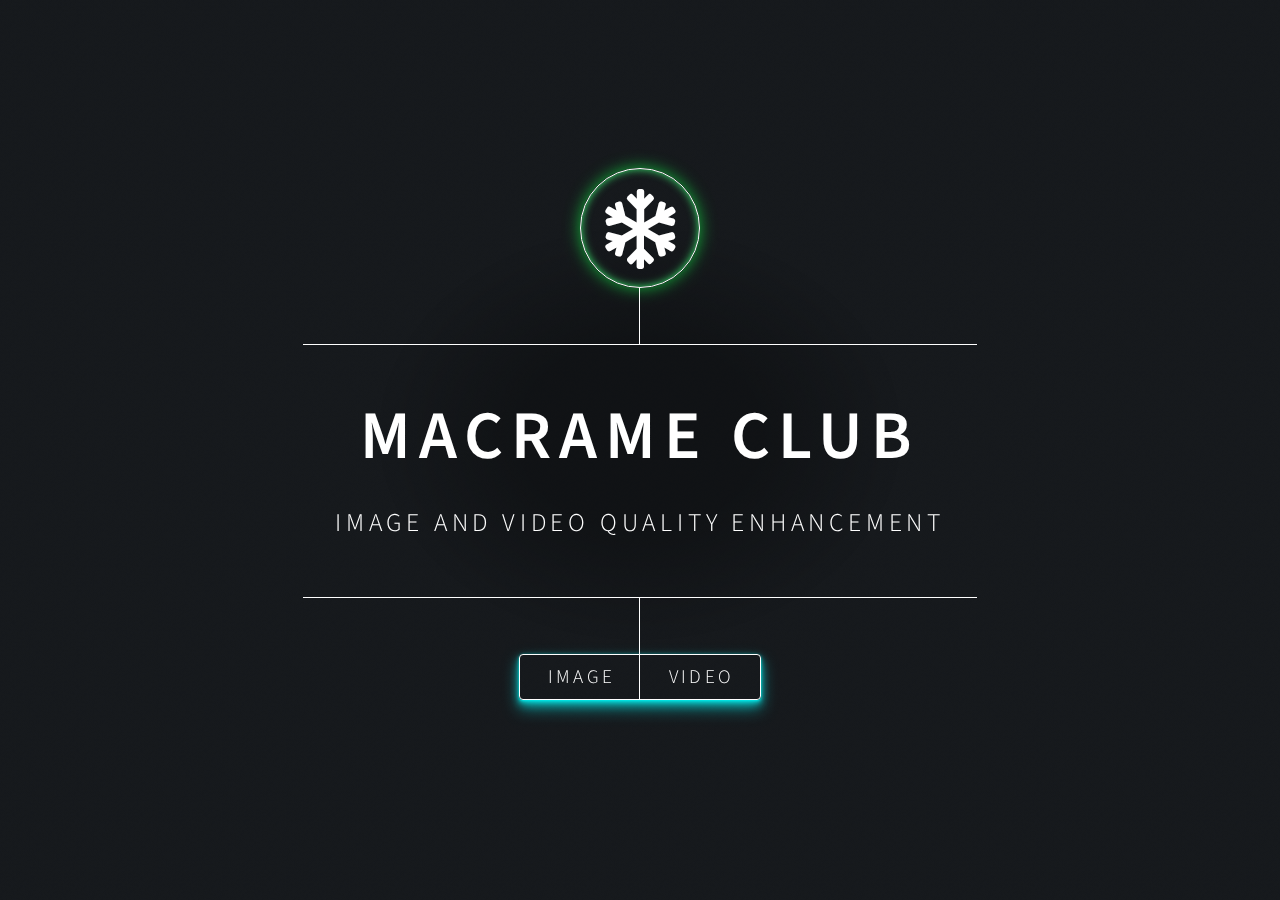
==== frontend/templates/index.html @ bd2e4a58 "add flask and del unnecessary text" ====
<!DOCTYPE HTML>
<!--
	Dimension by HTML5 UP
	html5up.net | @ajlkn
	Free for personal and commercial use under the CCA 3.0 license (html5up.net/license)
-->
<html>
	<head>
		<title>Dimension by HTML5 UP</title>
		<meta charset="utf-8" />
		<meta name="viewport" content="width=device-width, initial-scale=1, user-scalable=no" />
		<link rel="stylesheet" href="../static/assets/css/main.css" />
		<noscript><link rel="stylesheet" href="../static/assets/css/noscript.css" /></noscript>
	</head>
	<body class="is-preload">

		<!-- Wrapper -->
			<div id="wrapper">

				<!-- Header -->
					<header id="header">
						<div class="logo">
							<span class="icon"></span>
						</div>
						<div class="content">
							<div class="inner">
								<h1>Macrame Club</h1>
								<p>Image and Video quality enhancement</p>
							</div>
						</div>
						<nav>
							<ul>
								<li><a href="#image">Image</a></li>
								<li><a href="#video">Video</a></li>
								<!--<li><a href="#elements">Elements</a></li>-->
							</ul>
						</nav>
					</header>

				<!-- Main -->
					<div id="main">

						<!-- Intro -->
							<article id="image">
								<h2 class="major">Image</h2>
								<!--<span class="image main"><img src="../static/images/pic01.jpg" alt="" /></span> -->
								<main class="main_full">
									<div class="container">
										<div class="panel">
											<div class="button_outer">
												<div class="btn_upload">
													<input type="file" id="upload_file" name="">
													Upload Image
												</div>
												<div class="processing_bar"></div>
												<div class="success_box"></div>
											</div>
										</div>
										<div class="error_msg"></div>
										<div class="uploaded_file_view" id="uploaded_view">
											<span class="file_remove">X</span>
										</div>
									</div>
								</main>
								<div style="text-align: center; margin-bottom: 10em;"><button class='glowing-btn'><span class='glowing-txt'>C<span
									class='faulty-letter'>L</span>ICK</span></button>
								</div>
							</article>

						<!-- Work -->
							<article id="video">
								<h2 class="major">Video</h2>
								<span class="image main"><img src="../static/images/pic02.jpg" alt="" /></span>
							</article>


						<!-- Elements -->
							<article id="elements">
								<h2 class="major">Elements</h2>

								<section>
									<h3 class="major">Text</h3>
									<p>This is <b>bold</b> and this is <strong>strong</strong>. This is <i>italic</i> and this is <em>emphasized</em>.
									This is <sup>superscript</sup> text and this is <sub>subscript</sub> text.
									This is <u>underlined</u> and this is code: <code>for (;;) { ... }</code>. Finally, <a href="#">this is a link</a>.</p>
									<hr />
									<h2>Heading Level 2</h2>
									<h3>Heading Level 3</h3>
									<h4>Heading Level 4</h4>
									<h5>Heading Level 5</h5>
									<h6>Heading Level 6</h6>
									<hr />
									<h4>Blockquote</h4>
									<blockquote>Fringilla nisl. Donec accumsan interdum nisi, quis tincidunt felis sagittis eget tempus euismod. Vestibulum ante ipsum primis in faucibus vestibulum. Blandit adipiscing eu felis iaculis volutpat ac adipiscing accumsan faucibus. Vestibulum ante ipsum primis in faucibus lorem ipsum dolor sit amet nullam adipiscing eu felis.</blockquote>
									<h4>Preformatted</h4>
									<pre><code>i = 0;

while (!deck.isInOrder()) {
    print 'Iteration ' + i;
    deck.shuffle();
    i++;
}

print 'It took ' + i + ' iterations to sort the deck.';</code></pre>
								</section>

								<section>
									<h3 class="major">Lists</h3>

									<h4>Unordered</h4>
									<ul>
										<li>Dolor pulvinar etiam.</li>
										<li>Sagittis adipiscing.</li>
										<li>Felis enim feugiat.</li>
									</ul>

									<h4>Alternate</h4>
									<ul class="alt">
										<li>Dolor pulvinar etiam.</li>
										<li>Sagittis adipiscing.</li>
										<li>Felis enim feugiat.</li>
									</ul>

									<h4>Ordered</h4>
									<ol>
										<li>Dolor pulvinar etiam.</li>
										<li>Etiam vel felis viverra.</li>
										<li>Felis enim feugiat.</li>
										<li>Dolor pulvinar etiam.</li>
										<li>Etiam vel felis lorem.</li>
										<li>Felis enim et feugiat.</li>
									</ol>
									<h4>Icons</h4>
									<ul class="icons">
										<li><a href="#" class="icon brands fa-twitter"><span class="label">Twitter</span></a></li>
										<li><a href="#" class="icon brands fa-facebook-f"><span class="label">Facebook</span></a></li>
										<li><a href="#" class="icon brands fa-instagram"><span class="label">Instagram</span></a></li>
										<li><a href="#" class="icon brands fa-github"><span class="label">Github</span></a></li>
									</ul>

									<h4>Actions</h4>
									<ul class="actions">
										<li><a href="#" class="button primary">Default</a></li>
										<li><a href="#" class="button">Default</a></li>
									</ul>
									<ul class="actions stacked">
										<li><a href="#" class="button primary">Default</a></li>
										<li><a href="#" class="button">Default</a></li>
									</ul>
								</section>

								<section>
									<h3 class="major">Table</h3>
									<h4>Default</h4>
									<div class="table-wrapper">
										<table>
											<thead>
												<tr>
													<th>Name</th>
													<th>Description</th>
													<th>Price</th>
												</tr>
											</thead>
											<tbody>
												<tr>
													<td>Item One</td>
													<td>Ante turpis integer aliquet porttitor.</td>
													<td>29.99</td>
												</tr>
												<tr>
													<td>Item Two</td>
													<td>Vis ac commodo adipiscing arcu aliquet.</td>
													<td>19.99</td>
												</tr>
												<tr>
													<td>Item Three</td>
													<td> Morbi faucibus arcu accumsan lorem.</td>
													<td>29.99</td>
												</tr>
												<tr>
													<td>Item Four</td>
													<td>Vitae integer tempus condimentum.</td>
													<td>19.99</td>
												</tr>
												<tr>
													<td>Item Five</td>
													<td>Ante turpis integer aliquet porttitor.</td>
													<td>29.99</td>
												</tr>
											</tbody>
											<tfoot>
												<tr>
													<td colspan="2"></td>
													<td>100.00</td>
												</tr>
											</tfoot>
										</table>
									</div>

									<h4>Alternate</h4>
									<div class="table-wrapper">
										<table class="alt">
											<thead>
												<tr>
													<th>Name</th>
													<th>Description</th>
													<th>Price</th>
												</tr>
											</thead>
											<tbody>
												<tr>
													<td>Item One</td>
													<td>Ante turpis integer aliquet porttitor.</td>
													<td>29.99</td>
												</tr>
												<tr>
													<td>Item Two</td>
													<td>Vis ac commodo adipiscing arcu aliquet.</td>
													<td>19.99</td>
												</tr>
												<tr>
													<td>Item Three</td>
													<td> Morbi faucibus arcu accumsan lorem.</td>
													<td>29.99</td>
												</tr>
												<tr>
													<td>Item Four</td>
													<td>Vitae integer tempus condimentum.</td>
													<td>19.99</td>
												</tr>
												<tr>
													<td>Item Five</td>
													<td>Ante turpis integer aliquet porttitor.</td>
													<td>29.99</td>
												</tr>
											</tbody>
											<tfoot>
												<tr>
													<td colspan="2"></td>
													<td>100.00</td>
												</tr>
											</tfoot>
										</table>
									</div>
								</section>

								<section>
									<h3 class="major">Buttons</h3>
									<ul class="actions">
										<li><a href="#" class="button primary">Primary</a></li>
										<li><a href="#" class="button">Default</a></li>
									</ul>
									<ul class="actions">
										<li><a href="#" class="button">Default</a></li>
										<li><a href="#" class="button small">Small</a></li>
									</ul>
									<ul class="actions">
										<li><a href="#" class="button primary icon solid fa-download">Icon</a></li>
										<li><a href="#" class="button icon solid fa-download">Icon</a></li>
									</ul>
									<ul class="actions">
										<li><span class="button primary disabled">Disabled</span></li>
										<li><span class="button disabled">Disabled</span></li>
									</ul>
								</section>

								<section>
									<h3 class="major">Form</h3>
									<form method="post" action="#">
										<div class="fields">
											<div class="field half">
												<label for="demo-name">Name</label>
												<input type="text" name="demo-name" id="demo-name" value="" placeholder="Jane Doe" />
											</div>
											<div class="field half">
												<label for="demo-email">Email</label>
												<input type="email" name="demo-email" id="demo-email" value="" placeholder="jane@untitled.tld" />
											</div>
											<div class="field">
												<label for="demo-category">Category</label>
												<select name="demo-category" id="demo-category">
													<option value="">-</option>
													<option value="1">Manufacturing</option>
													<option value="1">Shipping</option>
													<option value="1">Administration</option>
													<option value="1">Human Resources</option>
												</select>
											</div>
											<div class="field half">
												<input type="radio" id="demo-priority-low" name="demo-priority" checked>
												<label for="demo-priority-low">Low</label>
											</div>
											<div class="field half">
												<input type="radio" id="demo-priority-high" name="demo-priority">
												<label for="demo-priority-high">High</label>
											</div>
											<div class="field half">
												<input type="checkbox" id="demo-copy" name="demo-copy">
												<label for="demo-copy">Email me a copy</label>
											</div>
											<div class="field half">
												<input type="checkbox" id="demo-human" name="demo-human" checked>
												<label for="demo-human">Not a robot</label>
											</div>
											<div class="field">
												<label for="demo-message">Message</label>
												<textarea name="demo-message" id="demo-message" placeholder="Enter your message" rows="6"></textarea>
											</div>
										</div>
										<ul class="actions">
											<li><input type="submit" value="Send Message" class="primary" /></li>
											<li><input type="reset" value="Reset" /></li>
										</ul>
									</form>
								</section>

							</article>

					</div>

				<!-- Footer -->
					<footer id="footer">
						<p</p>
					</footer>

			</div>

		<!-- BG -->
			<div id="bg"></div>

		<!-- Scripts -->
			<script src="../static/assets/js/jquery.min.js"></script>
			<script src="../static/assets/js/browser.min.js"></script>
			<script src="../static/assets/js/breakpoints.min.js"></script>
			<script src="../static/assets/js/util.js"></script>
			<script src="../static/assets/js/main.js"></script>

	</body>
</html>
---- frontend/static/assets/css/main.css ----
@import url(fontawesome-all.min.css);
@import url("https://fonts.googleapis.com/css?family=Source+Sans+Pro:300italic,600italic,300,600");

/*
	Dimension by HTML5 UP
	html5up.net | @ajlkn
	Free for personal and commercial use under the CCA 3.0 license (html5up.net/license)
*/

html, body, div, span, applet, object,
iframe, h1, h2, h3, h4, h5, h6, p, blockquote,
pre, a, abbr, acronym, address, big, cite,
code, del, dfn, em, img, ins, kbd, q, s, samp,
small, strike, strong, sub, sup, tt, var, b,
u, i, center, dl, dt, dd, ol, ul, li, fieldset,
form, label, legend, table, caption, tbody,
tfoot, thead, tr, th, td, article, aside,
canvas, details, embed, figure, figcaption,
footer, header, hgroup, menu, nav, output, ruby,
section, summary, time, mark, audio, video {
	margin: 0;
	padding: 0;
	border: 0;
	font-size: 100%;
	font: inherit;
	vertical-align: baseline;}

article, aside, details, figcaption, figure,
footer, header, hgroup, menu, nav, section {
	display: block;}

body {
	line-height: 1;
}

ol, ul {
	list-style: none;
}

blockquote, q {
	quotes: none;
}

	blockquote:before, blockquote:after, q:before, q:after {
		content: '';
		content: none;
	}

table {
	border-collapse: collapse;
	border-spacing: 0;
}

body {
	-webkit-text-size-adjust: none;
}

mark {
	background-color: transparent;
	color: inherit;
}

input::-moz-focus-inner {
	border: 0;
	padding: 0;
}

input, select, textarea {
	-moz-appearance: none;
	-webkit-appearance: none;
	-ms-appearance: none;
	appearance: none;
}


/* Basic */

	@-ms-viewport {
		width: device-width;
	}

	@media screen and (max-width: 480px) {

		html, body {
			min-width: 320px;
		}

	}

	html {
		box-sizing: border-box;
	}

	*, *:before, *:after {
		box-sizing: inherit;
	}

	body {
		background: #1b1f22;
	}

		body.is-preload *, body.is-preload *:before, body.is-preload *:after {
			-moz-animation: none !important;
			-webkit-animation: none !important;
			-ms-animation: none !important;
			animation: none !important;
			-moz-transition: none !important;
			-webkit-transition: none !important;
			-ms-transition: none !important;
			transition: none !important;
		}

/* Type */

	html {
		font-size: 16pt;
	}

		@media screen and (max-width: 1680px) {

			html {
				font-size: 12pt;
			}

		}

		@media screen and (max-width: 736px) {

			html {
				font-size: 11pt;
			}

		}

		@media screen and (max-width: 360px) {

			html {
				font-size: 10pt;
			}

		}

	body, input, select, textarea {
		color: #ffffff;
		font-family: "Source Sans Pro", sans-serif;
		font-weight: 300;
		font-size: 1rem;
		line-height: 1.65;
	}

	a {
		-moz-transition: color 0.2s ease-in-out, background-color 0.2s ease-in-out, border-bottom-color 0.2s ease-in-out;
		-webkit-transition: color 0.2s ease-in-out, background-color 0.2s ease-in-out, border-bottom-color 0.2s ease-in-out;
		-ms-transition: color 0.2s ease-in-out, background-color 0.2s ease-in-out, border-bottom-color 0.2s ease-in-out;
		transition: color 0.2s ease-in-out, background-color 0.2s ease-in-out, border-bottom-color 0.2s ease-in-out;
		border-bottom: dotted 1px rgba(255, 255, 255, 0.5);
		text-decoration: none;
		color: inherit;
	}

		a:hover {
			border-bottom-color: transparent;
		}

	strong, b {
		color: #ffffff;
		font-weight: 600;
	}

	em, i {
		font-style: italic;
	}

	p {
		margin: 0 0 2rem 0;
	}

	h1, h2, h3, h4, h5, h6 {
		color: #ffffff;
		font-weight: 600;
		line-height: 1.5;
		margin: 0 0 1rem 0;
		text-transform: uppercase;
		letter-spacing: 0.2rem;
	}

		h1 a, h2 a, h3 a, h4 a, h5 a, h6 a {
			color: inherit;
			text-decoration: none;
		}

		h1.major, h2.major, h3.major, h4.major, h5.major, h6.major {
			border-bottom: solid 1px #ffffff;
			width: -moz-max-content;
			width: -webkit-max-content;
			width: -ms-max-content;
			width: max-content;
			padding-bottom: 0.5rem;
			margin: 0 0 2rem 0;
		}

	h1 {
		font-size: 4.25rem;
		line-height: 1.3;
		letter-spacing: 0.5rem;
	}

	h2 {
		font-size: 1.5rem;
		line-height: 1.4;
		letter-spacing: 0.5rem;
	}

	h3 {
		font-size: 1rem;
	}

	h4 {
		font-size: 0.8rem;
	}

	h5 {
		font-size: 0.7rem;
	}

	h6 {
		font-size: 0.6rem;
	}

	@media screen and (max-width: 736px) {

		h1 {
			font-size: 1.75rem;
			line-height: 1.4;
		}

		h2 {
			font-size: 1.25em;
			line-height: 1.5;
		}

	}

	sub {
		font-size: 0.8rem;
		position: relative;
		top: 0.5rem;
	}

	sup {
		font-size: 0.8rem;
		position: relative;
		top: -0.5rem;
	}

	blockquote {
		border-left: solid 4px #ffffff;
		font-style: italic;
		margin: 0 0 2rem 0;
		padding: 0.5rem 0 0.5rem 2rem;
	}

	code {
		background: rgba(255, 255, 255, 0.075);
		border-radius: 4px;
		font-family: "Courier New", monospace;
		font-size: 0.9rem;
		margin: 0 0.25rem;
		padding: 0.25rem 0.65rem;
	}

	pre {
		-webkit-overflow-scrolling: touch;
		font-family: "Courier New", monospace;
		font-size: 0.9rem;
		margin: 0 0 2rem 0;
	}

		pre code {
			display: block;
			line-height: 1.75;
			padding: 1rem 1.5rem;
			overflow-x: auto;
		}

	hr {
		border: 0;
		border-bottom: solid 1px #ffffff;
		margin: 2.75rem 0;
	}

	.align-left {
		text-align: left;
	}

	.align-center {
		text-align: center;
	}

	.align-right {
		text-align: right;
	}

/* Form */

	form {
		margin: 0 0 2rem 0;
	}

		form > :last-child {
			margin-bottom: 0;
		}

		form > .fields {
			display: -moz-flex;
			display: -webkit-flex;
			display: -ms-flex;
			display: flex;
			-moz-flex-wrap: wrap;
			-webkit-flex-wrap: wrap;
			-ms-flex-wrap: wrap;
			flex-wrap: wrap;
			width: calc(100% + 3rem);
			margin: -1.5rem 0 2rem -1.5rem;
		}

			form > .fields > .field {
				-moz-flex-grow: 0;
				-webkit-flex-grow: 0;
				-ms-flex-grow: 0;
				flex-grow: 0;
				-moz-flex-shrink: 0;
				-webkit-flex-shrink: 0;
				-ms-flex-shrink: 0;
				flex-shrink: 0;
				padding: 1.5rem 0 0 1.5rem;
				width: calc(100% - 1.5rem);
			}

				form > .fields > .field.half {
					width: calc(50% - 0.75rem);
				}

				form > .fields > .field.third {
					width: calc(100%/3 - 0.5rem);
				}

				form > .fields > .field.quarter {
					width: calc(25% - 0.375rem);
				}

		@media screen and (max-width: 480px) {

			form > .fields {
				width: calc(100% + 3rem);
				margin: -1.5rem 0 2rem -1.5rem;
			}

				form > .fields > .field {
					padding: 1.5rem 0 0 1.5rem;
					width: calc(100% - 1.5rem);
				}

					form > .fields > .field.half {
						width: calc(100% - 1.5rem);
					}

					form > .fields > .field.third {
						width: calc(100% - 1.5rem);
					}

					form > .fields > .field.quarter {
						width: calc(100% - 1.5rem);
					}

		}

	label {
		color: #ffffff;
		display: block;
		font-size: 0.8rem;
		font-weight: 300;
		letter-spacing: 0.2rem;
		line-height: 1.5;
		margin: 0 0 1rem 0;
		text-transform: uppercase;
	}

	input[type="text"],
	input[type="password"],
	input[type="email"],
	input[type="tel"],
	select,
	textarea {
		-moz-appearance: none;
		-webkit-appearance: none;
		-ms-appearance: none;
		appearance: none;
		-moz-transition: border-color 0.2s ease-in-out, box-shadow 0.2s ease-in-out, background-color 0.2s ease-in-out;
		-webkit-transition: border-color 0.2s ease-in-out, box-shadow 0.2s ease-in-out, background-color 0.2s ease-in-out;
		-ms-transition: border-color 0.2s ease-in-out, box-shadow 0.2s ease-in-out, background-color 0.2s ease-in-out;
		transition: border-color 0.2s ease-in-out, box-shadow 0.2s ease-in-out, background-color 0.2s ease-in-out;
		background-color: transparent;
		border-radius: 4px;
		border: solid 1px #ffffff;
		color: inherit;
		display: block;
		outline: 0;
		padding: 0 1rem;
		text-decoration: none;
		width: 100%;
	}

		input[type="text"]:invalid,
		input[type="password"]:invalid,
		input[type="email"]:invalid,
		input[type="tel"]:invalid,
		select:invalid,
		textarea:invalid {
			box-shadow: none;
		}

		input[type="text"]:focus,
		input[type="password"]:focus,
		input[type="email"]:focus,
		input[type="tel"]:focus,
		select:focus,
		textarea:focus {
			background: rgba(255, 255, 255, 0.075);
			border-color: #ffffff;
			box-shadow: 0 0 0 1px #ffffff;
		}

	select {
		background-image: url("data:image/svg+xml;charset=utf8,%3Csvg xmlns='http://www.w3.org/2000/svg' width='40' height='40' preserveAspectRatio='none' viewBox='0 0 40 40'%3E%3Cpath d='M9.4,12.3l10.4,10.4l10.4-10.4c0.2-0.2,0.5-0.4,0.9-0.4c0.3,0,0.6,0.1,0.9,0.4l3.3,3.3c0.2,0.2,0.4,0.5,0.4,0.9 c0,0.4-0.1,0.6-0.4,0.9L20.7,31.9c-0.2,0.2-0.5,0.4-0.9,0.4c-0.3,0-0.6-0.1-0.9-0.4L4.3,17.3c-0.2-0.2-0.4-0.5-0.4-0.9 c0-0.4,0.1-0.6,0.4-0.9l3.3-3.3c0.2-0.2,0.5-0.4,0.9-0.4S9.1,12.1,9.4,12.3z' fill='%23ffffff' /%3E%3C/svg%3E");
		background-size: 1.25rem;
		background-repeat: no-repeat;
		background-position: calc(100% - 1rem) center;
		height: 2.75rem;
		padding-right: 2.75rem;
		text-overflow: ellipsis;
	}

		select option {
			color: #ffffff;
			background: #1b1f22;
		}

		select:focus::-ms-value {
			background-color: transparent;
		}

		select::-ms-expand {
			display: none;
		}

	input[type="text"],
	input[type="password"],
	input[type="email"],
	select {
		height: 2.75rem;
	}

	textarea {
		padding: 0.75rem 1rem;
	}

	input[type="checkbox"],
	input[type="radio"] {
		-moz-appearance: none;
		-webkit-appearance: none;
		-ms-appearance: none;
		appearance: none;
		display: block;
		float: left;
		margin-right: -2rem;
		opacity: 0;
		width: 1rem;
		z-index: -1;
	}

		input[type="checkbox"] + label,
		input[type="radio"] + label {
			text-decoration: none;
			-moz-user-select: none;
			-webkit-user-select: none;
			-ms-user-select: none;
			user-select: none;
			color: #ffffff;
			cursor: pointer;
			display: inline-block;
			font-size: 0.8rem;
			font-weight: 300;
			margin: 0 0 0.5rem 0;
			padding-left: 2.65rem;
			padding-right: 0.75rem;
			position: relative;
		}

			input[type="checkbox"] + label:before,
			input[type="radio"] + label:before {
				-moz-osx-font-smoothing: grayscale;
				-webkit-font-smoothing: antialiased;
				display: inline-block;
				font-style: normal;
				font-variant: normal;
				text-rendering: auto;
				line-height: 1;
				text-transform: none !important;
				font-family: 'Font Awesome 5 Free';
				font-weight: 900;
			}

			input[type="checkbox"] + label:before,
			input[type="radio"] + label:before {
				-moz-transition: border-color 0.2s ease-in-out, box-shadow 0.2s ease-in-out, background-color 0.2s ease-in-out;
				-webkit-transition: border-color 0.2s ease-in-out, box-shadow 0.2s ease-in-out, background-color 0.2s ease-in-out;
				-ms-transition: border-color 0.2s ease-in-out, box-shadow 0.2s ease-in-out, background-color 0.2s ease-in-out;
				transition: border-color 0.2s ease-in-out, box-shadow 0.2s ease-in-out, background-color 0.2s ease-in-out;
				border-radius: 4px;
				border: solid 1px #ffffff;
				content: '';
				display: inline-block;
				height: 1.65rem;
				left: 0;
				line-height: 1.65rem;
				position: absolute;
				text-align: center;
				top: -0.15rem;
				width: 1.65rem;
			}

		input[type="checkbox"]:checked + label:before,
		input[type="radio"]:checked + label:before {
			background: #ffffff !important;
			border-color: #ffffff !important;
			color: #1b1f22;
			content: '\f00c';
		}

		input[type="checkbox"]:focus + label:before,
		input[type="radio"]:focus + label:before {
			background: rgba(255, 255, 255, 0.075);
			border-color: #ffffff;
			box-shadow: 0 0 0 1px #ffffff;
		}

	input[type="checkbox"] + label:before {
		border-radius: 4px;
	}

	input[type="radio"] + label:before {
		border-radius: 100%;
	}

	::-webkit-input-placeholder {
		color: rgba(255, 255, 255, 0.5) !important;
		opacity: 1.0;
	}

	:-moz-placeholder {
		color: rgba(255, 255, 255, 0.5) !important;
		opacity: 1.0;
	}

	::-moz-placeholder {
		color: rgba(255, 255, 255, 0.5) !important;
		opacity: 1.0;
	}

	:-ms-input-placeholder {
		color: rgba(255, 255, 255, 0.5) !important;
		opacity: 1.0;
	}

	.formerize-placeholder {
		color: rgba(255, 255, 255, 0.5) !important;
		opacity: 1.0;
	}

/* Box */

	.box {
		border-radius: 4px;
		border: solid 1px #ffffff;
		margin-bottom: 2rem;
		padding: 1.5em;
	}

		.box > :last-child,
		.box > :last-child > :last-child,
		.box > :last-child > :last-child > :last-child {
			margin-bottom: 0;
		}

		.box.alt {
			border: 0;
			border-radius: 0;
			padding: 0;
		}

/* Icon */

	.icon {
		text-decoration: none;
		border-bottom: none;
		position: relative;
	}

		.icon:before {
			-moz-osx-font-smoothing: grayscale;
			-webkit-font-smoothing: antialiased;
			display: inline-block;
			font-style: normal;
			font-variant: normal;
			text-rendering: auto;
			line-height: 1;
			text-transform: none !important;
			font-family: 'Font Awesome 5 Free';
			font-weight: 400;
			content: "\f2dc";
		}

		.icon > .label {
			display: none;
		}

		.icon:before {
			line-height: inherit;
		}

		.icon.solid:before {
			font-weight: 900;
		}

		.icon.brands:before {
			font-family: 'Font Awesome 5 Brands';
		}

/* Image */

	.image {
		border-radius: 4px;
		border: 0;
		display: inline-block;
		position: relative;
	}

		.image:before {
			pointer-events: none;
			background-image: url("../../images/overlay.png");
			background-color: rgba(19, 21, 25, 0.5);
			border-radius: 4px;
			content: '';
			display: block;
			height: 100%;
			left: 0;
			opacity: 0.5;
			position: absolute;
			top: 0;
			width: 100%;
		}

		.image img {
			border-radius: 4px;
			display: block;
		}

		.image.left, .image.right {
			max-width: 40%;
		}

			.image.left img, .image.right img {
				width: 100%;
			}

		.image.left {
			float: left;
			padding: 0 1.5em 1em 0;
			top: 0.25em;
		}

		.image.right {
			float: right;
			padding: 0 0 1em 1.5em;
			top: 0.25em;
		}

		.image.fit {
			display: block;
			margin: 0 0 2rem 0;
			width: 100%;
		}

			.image.fit img {
				width: 100%;
			}

		.image.main {
			display: block;
			margin: 2.5rem 0;
			width: 100%;
		}

			.image.main img {
				width: 100%;
			}

		@media screen and (max-width: 736px) {

			.image.main {
				margin: 2rem 0;
			}

		}

		@media screen and (max-width: 480px) {

			.image.main {
				margin: 1.5rem 0;
			}

		}

/* List */

	ol {
		list-style: decimal;
		margin: 0 0 2rem 0;
		padding-left: 1.25em;
	}

		ol li {
			padding-left: 0.25em;
		}

	ul {
		list-style: disc;
		margin: 0 0 2rem 0;
		padding-left: 1em;
	}

		ul li {
			padding-left: 0.5em;
		}

		ul.alt {
			list-style: none;
			padding-left: 0;
		}

			ul.alt li {
				border-top: solid 1px #ffffff;
				padding: 0.5em 0;
			}

				ul.alt li:first-child {
					border-top: 0;
					padding-top: 0;
				}

	dl {
		margin: 0 0 2rem 0;
	}

		dl dt {
			display: block;
			font-weight: 600;
			margin: 0 0 1rem 0;
		}

		dl dd {
			margin-left: 2rem;
		}

/* Actions */

	ul.actions {
		display: -moz-flex;
		display: -webkit-flex;
		display: -ms-flex;
		display: flex;
		cursor: default;
		list-style: none;
		margin-left: -1rem;
		padding-left: 0;
	}

		ul.actions li {
			padding: 0 0 0 1rem;
			vertical-align: middle;
		}

		ul.actions.special {
			-moz-justify-content: center;
			-webkit-justify-content: center;
			-ms-justify-content: center;
			justify-content: center;
			width: 100%;
			margin-left: 0;
		}

			ul.actions.special li:first-child {
				padding-left: 0;
			}

		ul.actions.stacked {
			-moz-flex-direction: column;
			-webkit-flex-direction: column;
			-ms-flex-direction: column;
			flex-direction: column;
			margin-left: 0;
		}

			ul.actions.stacked li {
				padding: 1.3rem 0 0 0;
			}

				ul.actions.stacked li:first-child {
					padding-top: 0;
				}

		ul.actions.fit {
			width: calc(100% + 1rem);
		}

			ul.actions.fit li {
				-moz-flex-grow: 1;
				-webkit-flex-grow: 1;
				-ms-flex-grow: 1;
				flex-grow: 1;
				-moz-flex-shrink: 1;
				-webkit-flex-shrink: 1;
				-ms-flex-shrink: 1;
				flex-shrink: 1;
				width: 100%;
			}

				ul.actions.fit li > * {
					width: 100%;
				}

			ul.actions.fit.stacked {
				width: 100%;
			}

		@media screen and (max-width: 480px) {

			ul.actions:not(.fixed) {
				-moz-flex-direction: column;
				-webkit-flex-direction: column;
				-ms-flex-direction: column;
				flex-direction: column;
				margin-left: 0;
				width: 100% !important;
			}

				ul.actions:not(.fixed) li {
					-moz-flex-grow: 1;
					-webkit-flex-grow: 1;
					-ms-flex-grow: 1;
					flex-grow: 1;
					-moz-flex-shrink: 1;
					-webkit-flex-shrink: 1;
					-ms-flex-shrink: 1;
					flex-shrink: 1;
					padding: 1rem 0 0 0;
					text-align: center;
					width: 100%;
				}

					ul.actions:not(.fixed) li > * {
						width: 100%;
					}

					ul.actions:not(.fixed) li:first-child {
						padding-top: 0;
					}

					ul.actions:not(.fixed) li input[type="submit"],
					ul.actions:not(.fixed) li input[type="reset"],
					ul.actions:not(.fixed) li input[type="button"],
					ul.actions:not(.fixed) li button,
					ul.actions:not(.fixed) li .button {
						width: 100%;
					}

						ul.actions:not(.fixed) li input[type="submit"].icon:before,
						ul.actions:not(.fixed) li input[type="reset"].icon:before,
						ul.actions:not(.fixed) li input[type="button"].icon:before,
						ul.actions:not(.fixed) li button.icon:before,
						ul.actions:not(.fixed) li .button.icon:before {
							margin-left: -0.5em;
						}

		}

/* Icons */

	ul.icons {
		cursor: default;
		list-style: none;
		padding-left: 0;
	}

		ul.icons li {
			display: inline-block;
			padding: 0 0.75em 0 0;
		}

			ul.icons li:last-child {
				padding-right: 0;
			}

			ul.icons li a {
				border-radius: 100%;
				box-shadow: inset 0 0 0 1px #ffffff;
				display: inline-block;
				height: 2.25rem;
				line-height: 2.25rem;
				text-align: center;
				width: 2.25rem;
			}

				ul.icons li a:hover {
					background-color: rgba(255, 255, 255, 0.075);
				}

				ul.icons li a:active {
					background-color: rgba(255, 255, 255, 0.175);
				}

/* Table */

	.table-wrapper {
		-webkit-overflow-scrolling: touch;
		overflow-x: auto;
	}

	table {
		margin: 0 0 2rem 0;
		width: 100%;
	}

		table tbody tr {
			border: solid 1px #ffffff;
			border-left: 0;
			border-right: 0;
		}

			table tbody tr:nth-child(2n + 1) {
				background-color: rgba(255, 255, 255, 0.075);
			}

		table td {
			padding: 0.75em 0.75em;
		}

		table th {
			color: #ffffff;
			font-size: 0.9em;
			font-weight: 600;
			padding: 0 0.75em 0.75em 0.75em;
			text-align: left;
		}

		table thead {
			border-bottom: solid 2px #ffffff;
		}

		table tfoot {
			border-top: solid 2px #ffffff;
		}

		table.alt {
			border-collapse: separate;
		}

			table.alt tbody tr td {
				border: solid 1px #ffffff;
				border-left-width: 0;
				border-top-width: 0;
			}

				table.alt tbody tr td:first-child {
					border-left-width: 1px;
				}

			table.alt tbody tr:first-child td {
				border-top-width: 1px;
			}

			table.alt thead {
				border-bottom: 0;
			}

			table.alt tfoot {
				border-top: 0;
			}

/* Button */

	input[type="submit"],
	input[type="reset"],
	input[type="button"],
	button,
	.button {
		-moz-appearance: none;
		-webkit-appearance: none;
		-ms-appearance: none;
		appearance: none;
		-moz-transition: background-color 0.2s ease-in-out, color 0.2s ease-in-out;
		-webkit-transition: background-color 0.2s ease-in-out, color 0.2s ease-in-out;
		-ms-transition: background-color 0.2s ease-in-out, color 0.2s ease-in-out;
		transition: background-color 0.2s ease-in-out, color 0.2s ease-in-out;
		background-color: transparent;
		border-radius: 4px;
		border: 0;
		box-shadow: inset 0 0 0 1px #ffffff;
		color: #ffffff !important;
		cursor: pointer;
		display: inline-block;
		font-size: 0.8rem;
		font-weight: 300;
		height: 2.75rem;
		letter-spacing: 0.2rem;
		line-height: 2.75rem;
		outline: 0;
		padding: 0 1.25rem 0 1.35rem;
		text-align: center;
		text-decoration: none;
		text-transform: uppercase;
		white-space: nowrap;
	}

		input[type="submit"]:hover,
		input[type="reset"]:hover,
		input[type="button"]:hover,
		button:hover,
		.button:hover {
			background-color: rgba(255, 255, 255, 0.075);
		}

		input[type="submit"]:active,
		input[type="reset"]:active,
		input[type="button"]:active,
		button:active,
		.button:active {
			background-color: rgba(255, 255, 255, 0.175);
		}

		input[type="submit"].icon:before,
		input[type="reset"].icon:before,
		input[type="button"].icon:before,
		button.icon:before,
		.button.icon:before {
			margin-right: 0.5em;
		}

		input[type="submit"].fit,
		input[type="reset"].fit,
		input[type="button"].fit,
		button.fit,
		.button.fit {
			width: 100%;
		}

		input[type="submit"].small,
		input[type="reset"].small,
		input[type="button"].small,
		button.small,
		.button.small {
			font-size: 0.6rem;
			height: 2.0625rem;
			line-height: 2.0625rem;
		}

		input[type="submit"].primary,
		input[type="reset"].primary,
		input[type="button"].primary,
		button.primary,
		.button.primary {
			background-color: #ffffff;
			color: #1b1f22 !important;
			font-weight: 600;
		}

		input[type="submit"].disabled, input[type="submit"]:disabled,
		input[type="reset"].disabled,
		input[type="reset"]:disabled,
		input[type="button"].disabled,
		input[type="button"]:disabled,
		button.disabled,
		button:disabled,
		.button.disabled,
		.button:disabled {
			pointer-events: none;
			cursor: default;
			opacity: 0.25;
		}

	input[type="submit"],
	input[type="reset"],
	input[type="button"],
	button {
		line-height: calc(2.75rem - 2px);
	}

/* BG */

	#bg {
		-moz-transform: scale(1.0);
		-webkit-transform: scale(1.0);
		-ms-transform: scale(1.0);
		transform: scale(1.0);
		-webkit-backface-visibility: hidden;
		position: fixed;
		top: 0;
		left: 0;
		width: 100%;
		height: 100vh;
		z-index: 1;
	}

		#bg:before, #bg:after {
			content: '';
			display: block;
			position: absolute;
			top: 0;
			left: 0;
			width: 100%;
			height: 100%;
		}

		#bg:before {
			-moz-transition: background-color 2.5s ease-in-out;
			-webkit-transition: background-color 2.5s ease-in-out;
			-ms-transition: background-color 2.5s ease-in-out;
			transition: background-color 2.5s ease-in-out;
			-moz-transition-delay: 0.75s;
			-webkit-transition-delay: 0.75s;
			-ms-transition-delay: 0.75s;
			transition-delay: 0.75s;
			background-image: linear-gradient(to top, rgba(19, 21, 25, 0.5), rgba(19, 21, 25, 0.5)), url("../../images/overlay.png");
			background-size: auto,
 256px 256px;
			background-position: center,
 center;
			background-repeat: no-repeat,
 repeat;
			z-index: 2;
		}

		#bg:after {
			-moz-transform: scale(1.125);
			-webkit-transform: scale(1.125);
			-ms-transform: scale(1.125);
			transform: scale(1.125);
			-moz-transition: -moz-transform 0.325s ease-in-out, -moz-filter 0.325s ease-in-out;
			-webkit-transition: -webkit-transform 0.325s ease-in-out, -webkit-filter 0.325s ease-in-out;
			-ms-transition: -ms-transform 0.325s ease-in-out, -ms-filter 0.325s ease-in-out;
			transition: transform 0.325s ease-in-out, filter 0.325s ease-in-out;
			background-image: url("../../images/bg.jpg");
			background-position: center;
			background-size: cover;
			background-repeat: no-repeat;
			z-index: 1;
		}

		body.is-article-visible #bg:after {
			-moz-transform: scale(1.0825);
			-webkit-transform: scale(1.0825);
			-ms-transform: scale(1.0825);
			transform: scale(1.0825);
			-moz-filter: blur(0.2rem);
			-webkit-filter: blur(0.2rem);
			-ms-filter: blur(0.2rem);
			filter: blur(0.2rem);
		}

		body.is-preload #bg:before {
			background-color: #000000;
		}

/* Wrapper */

	#wrapper {
		display: -moz-flex;
		display: -webkit-flex;
		display: -ms-flex;
		display: flex;
		-moz-flex-direction: column;
		-webkit-flex-direction: column;
		-ms-flex-direction: column;
		flex-direction: column;
		-moz-align-items: center;
		-webkit-align-items: center;
		-ms-align-items: center;
		align-items: center;
		-moz-justify-content: space-between;
		-webkit-justify-content: space-between;
		-ms-justify-content: space-between;
		justify-content: space-between;
		position: relative;
		min-height: 100vh;
		width: 100%;
		padding: 4rem 2rem;
		z-index: 3;
	}

		#wrapper:before {
			content: '';
			display: block;
		}

		@media screen and (max-width: 1680px) {

			#wrapper {
				padding: 3rem 2rem;
			}

		}

		@media screen and (max-width: 736px) {

			#wrapper {
				padding: 2rem 1rem;
			}

		}

		@media screen and (max-width: 480px) {

			#wrapper {
				padding: 1rem;
			}

		}

/* Header */

	#header {
		display: -moz-flex;
		display: -webkit-flex;
		display: -ms-flex;
		display: flex;
		-moz-flex-direction: column;
		-webkit-flex-direction: column;
		-ms-flex-direction: column;
		flex-direction: column;
		-moz-align-items: center;
		-webkit-align-items: center;
		-ms-align-items: center;
		align-items: center;
		-moz-transition: -moz-transform 0.325s ease-in-out, -moz-filter 0.325s ease-in-out, opacity 0.325s ease-in-out;
		-webkit-transition: -webkit-transform 0.325s ease-in-out, -webkit-filter 0.325s ease-in-out, opacity 0.325s ease-in-out;
		-ms-transition: -ms-transform 0.325s ease-in-out, -ms-filter 0.325s ease-in-out, opacity 0.325s ease-in-out;
		transition: transform 0.325s ease-in-out, filter 0.325s ease-in-out, opacity 0.325s ease-in-out;
		background-image: -moz-radial-gradient(rgba(0, 0, 0, 0.25) 25%, rgba(0, 0, 0, 0) 55%);
		background-image: -webkit-radial-gradient(rgba(0, 0, 0, 0.25) 25%, rgba(0, 0, 0, 0) 55%);
		background-image: -ms-radial-gradient(rgba(0, 0, 0, 0.25) 25%, rgba(0, 0, 0, 0) 55%);
		background-image: radial-gradient(rgba(0, 0, 0, 0.25) 25%, rgba(0, 0, 0, 0) 55%);
		max-width: 100%;
		text-align: center;
	}

		#header > * {
			-moz-transition: opacity 0.325s ease-in-out;
			-webkit-transition: opacity 0.325s ease-in-out;
			-ms-transition: opacity 0.325s ease-in-out;
			transition: opacity 0.325s ease-in-out;
			position: relative;
			margin-top: 3.5rem;
		}

			#header > *:before {
				content: '';
				display: block;
				position: absolute;
				top: calc(-3.5rem - 1px);
				left: calc(50% - 1px);
				width: 1px;
				height: calc(3.5rem + 1px);
				background: #ffffff;
			}

		#header > :first-child {
			margin-top: 0;
		}

			#header > :first-child:before {
				display: none;
			}

		#header .logo {
			width: 7.5rem;
			height: 7.5rem;
			line-height: 7.5rem;
			border: solid 1px #ffffff;
			border-radius: 100%;
			box-shadow: 0 0 16px #13af3a, inset 0 0 8px #3ae96f;
		}

			#header .logo .icon:before {
				font-size: 5rem;
			}

		#header .content {
			border-style: solid;
			border-color: #ffffff;
			border-top-width: 1px;
			border-bottom-width: 1px;
			max-width: 100%;
		}

			#header .content .inner {
				-moz-transition: max-height 0.75s ease, padding 0.75s ease, opacity 0.325s ease-in-out;
				-webkit-transition: max-height 0.75s ease, padding 0.75s ease, opacity 0.325s ease-in-out;
				-ms-transition: max-height 0.75s ease, padding 0.75s ease, opacity 0.325s ease-in-out;
				transition: max-height 0.75s ease, padding 0.75s ease, opacity 0.325s ease-in-out;
				-moz-transition-delay: 0.25s;
				-webkit-transition-delay: 0.25s;
				-ms-transition-delay: 0.25s;
				transition-delay: 0.25s;
				padding: 3rem 2rem;
				max-height: 40rem;
				overflow: hidden;
			}

				#header .content .inner > :last-child {
					margin-bottom: 0;
				}

			#header .content p {
				text-transform: uppercase;
				letter-spacing: 0.3rem;
				font-size: 1.6rem;
				line-height: 2;
			}

		#header nav ul {
			display: -moz-flex;
			display: -webkit-flex;
			display: -ms-flex;
			display: flex;
			margin-bottom: 0;
			list-style: none;
			padding-left: 0;
			border: solid 1px #ffffff;
			border-radius: 4px;
			box-shadow: 0px 1px 2px rgba(0, 255, 255, 0.5),
			0px 2px 4px rgba(0, 255, 255, 0.5),
			0px 4px 8px rgba(0, 255, 255, 0.5),
			0px 8px 16px rgba(0, 255, 255, 0.5);
		}

			#header nav ul li {
				padding-left: 0;
				border-left: solid 1px #ffffff;
			}

				#header nav ul li:first-child {
					border-left: 0;
				}

				#header nav ul li a {
					display: block;
					min-width: 7.5rem;
					height: 2.75rem;
					line-height: 2.75rem;
					padding: 0 1.25rem 0 1.45rem;
					text-transform: uppercase;
					letter-spacing: 0.2rem;
					font-size: 1.2rem;
					border-bottom: 0;
				}

					#header nav ul li a:hover {
						background-color: rgba(255, 255, 255, 0.075);
					}

					#header nav ul li a:active {
						background-color: rgba(255, 255, 255, 0.175);
					}

		#header nav.use-middle:after {
			content: '';
			display: block;
			position: absolute;
			top: 0;
			left: calc(50% - 1px);
			width: 1px;
			height: 100%;
			background: #ffffff;
		}

		#header nav.use-middle ul li.is-middle {
			border-left: 0;
		}

		body.is-article-visible #header {
			-moz-transform: scale(0.95);
			-webkit-transform: scale(0.95);
			-ms-transform: scale(0.95);
			transform: scale(0.95);
			-moz-filter: blur(0.1rem);
			-webkit-filter: blur(0.1rem);
			-ms-filter: blur(0.1rem);
			filter: blur(0.1rem);
			opacity: 0;
		}

		body.is-preload #header {
			-moz-filter: blur(0.125rem);
			-webkit-filter: blur(0.125rem);
			-ms-filter: blur(0.125rem);
			filter: blur(0.125rem);
		}

			body.is-preload #header > * {
				opacity: 0;
			}

			body.is-preload #header .content .inner {
				max-height: 0;
				padding-top: 0;
				padding-bottom: 0;
				opacity: 0;
			}

		@media screen and (max-width: 980px) {

			#header .content p br {
				display: none;
			}

		}

		@media screen and (max-width: 736px) {

			#header > * {
				margin-top: 2rem;
			}

				#header > *:before {
					top: calc(-2rem - 1px);
					height: calc(2rem + 1px);
				}

			#header .logo {
				width: 4.75rem;
				height: 4.75rem;
				line-height: 4.75rem;
			}

				#header .logo .icon:before {
					font-size: 1.75rem;
				}

			#header .content .inner {
				padding: 2.5rem 1rem;
			}

			#header .content p {
				line-height: 1.875;
			}

		}

		@media screen and (max-width: 480px) {

			#header {
				padding: 1.5rem 0;
			}

				#header .content .inner {
					padding: 2.5rem 0;
				}

				#header nav ul {
					-moz-flex-direction: column;
					-webkit-flex-direction: column;
					-ms-flex-direction: column;
					flex-direction: column;
					min-width: 10rem;
					max-width: 100%;
				}

					#header nav ul li {
						border-left: 0;
						border-top: solid 1px #ffffff;
					}

						#header nav ul li:first-child {
							border-top: 0;
						}

						#header nav ul li a {
							height: 3rem;
							line-height: 3rem;
							min-width: 0;
							width: 100%;
						}

				#header nav.use-middle:after {
					display: none;
				}

		}

/* Main */

	#main {
		-moz-flex-grow: 1;
		-webkit-flex-grow: 1;
		-ms-flex-grow: 1;
		flex-grow: 1;
		-moz-flex-shrink: 1;
		-webkit-flex-shrink: 1;
		-ms-flex-shrink: 1;
		flex-shrink: 1;
		display: -moz-flex;
		display: -webkit-flex;
		display: -ms-flex;
		display: flex;
		-moz-align-items: center;
		-webkit-align-items: center;
		-ms-align-items: center;
		align-items: center;
		-moz-justify-content: center;
		-webkit-justify-content: center;
		-ms-justify-content: center;
		justify-content: center;
		-moz-flex-direction: column;
		-webkit-flex-direction: column;
		-ms-flex-direction: column;
		flex-direction: column;
		position: relative;
		max-width: 100%;
		z-index: 3;
	}

		#main article {
			-moz-transform: translateY(0.25rem);
			-webkit-transform: translateY(0.25rem);
			-ms-transform: translateY(0.25rem);
			transform: translateY(0.25rem);
			-moz-transition: opacity 0.325s ease-in-out, -moz-transform 0.325s ease-in-out;
			-webkit-transition: opacity 0.325s ease-in-out, -webkit-transform 0.325s ease-in-out;
			-ms-transition: opacity 0.325s ease-in-out, -ms-transform 0.325s ease-in-out;
			transition: opacity 0.325s ease-in-out, transform 0.325s ease-in-out;
			padding: 4.5rem 2.5rem 1.5rem 2.5rem ;
			position: relative;
			width: 100%;
			max-width: 100%;
			background-color: rgba(27, 31, 34, 0.85);
			border-radius: 4px;
			opacity: 0;
		}

			#main article.active {
				-moz-transform: translateY(0);
				-webkit-transform: translateY(0);
				-ms-transform: translateY(0);
				transform: translateY(0);
				opacity: 1;
			}

			#main article .close {
				display: block;
				position: absolute;
				top: 0;
				right: 0;
				width: 4rem;
				height: 4rem;
				cursor: pointer;
				text-indent: 4rem;
				overflow: hidden;
				white-space: nowrap;
			}

				#main article .close:before {
					-moz-transition: background-color 0.2s ease-in-out;
					-webkit-transition: background-color 0.2s ease-in-out;
					-ms-transition: background-color 0.2s ease-in-out;
					transition: background-color 0.2s ease-in-out;
					content: '';
					display: block;
					position: absolute;
					top: 0.75rem;
					left: 0.75rem;
					width: 2.5rem;
					height: 2.5rem;
					border-radius: 100%;
					background-position: center;
					background-image: url("data:image/svg+xml;charset=utf8,%3Csvg xmlns='http://www.w3.org/2000/svg' xmlns:xlink='http://www.w3.org/1999/xlink' width='20px' height='20px' viewBox='0 0 20 20' zoomAndPan='disable'%3E%3Cstyle%3Eline %7B stroke: %23ffffff%3B stroke-width: 1%3B %7D%3C/style%3E%3Cline x1='2' y1='2' x2='18' y2='18' /%3E%3Cline x1='18' y1='2' x2='2' y2='18' /%3E%3C/svg%3E");
					background-size: 20px 20px;
					background-repeat: no-repeat;
				}

				#main article .close:hover:before {
					background-color: rgba(255, 255, 255, 0.075);
				}

				#main article .close:active:before {
					background-color: rgba(255, 255, 255, 0.175);
				}

		@media screen and (max-width: 736px) {

			#main article {
				padding: 3.5rem 2rem 0.5rem 2rem ;
			}

				#main article .close:before {
					top: 0.875rem;
					left: 0.875rem;
					width: 2.25rem;
					height: 2.25rem;
					background-size: 14px 14px;
				}

		}

		@media screen and (max-width: 480px) {

			#main article {
				padding: 3rem 1.5rem 0.5rem 1.5rem ;
			}

		}

/* Footer */

	#footer {
		-moz-transition: -moz-transform 0.325s ease-in-out, -moz-filter 0.325s ease-in-out, opacity 0.325s ease-in-out;
		-webkit-transition: -webkit-transform 0.325s ease-in-out, -webkit-filter 0.325s ease-in-out, opacity 0.325s ease-in-out;
		-ms-transition: -ms-transform 0.325s ease-in-out, -ms-filter 0.325s ease-in-out, opacity 0.325s ease-in-out;
		transition: transform 0.325s ease-in-out, filter 0.325s ease-in-out, opacity 0.325s ease-in-out;
		width: 100%;
		max-width: 100%;
		margin-top: 2rem;
		text-align: center;
	}

		#footer .copyright {
			letter-spacing: 0.2rem;
			font-size: 0.6rem;
			opacity: 0.75;
			margin-bottom: 0;
			text-transform: uppercase;
		}

		body.is-article-visible #footer {
			-moz-transform: scale(0.95);
			-webkit-transform: scale(0.95);
			-ms-transform: scale(0.95);
			transform: scale(0.95);
			-moz-filter: blur(0.1rem);
			-webkit-filter: blur(0.1rem);
			-ms-filter: blur(0.1rem);
			filter: blur(0.1rem);
			opacity: 0;
		}

		body.is-preload #footer {
			opacity: 0;
		}



/* Glowing */
@import url("https://fonts.googleapis.com/css?family=Raleway");

:root {
	--glow-color: hsl(186 100% 69%);
}

.glowing-btn {
	min-height: 8vh;
	position: relative;
	color: var(--glow-color);
	cursor: pointer;
	padding: 0.35m 1em;
	border: 0.15em solid var(--glow-color);
	border-radius: 0.45em;
	background: none;
	perspective: 2em;
	font-family: "Raleway", sans-serif;
	font-size: 2em;
	font-weight: 900;
	letter-spacing: 1em;

	-webkit-box-shadow: inset 0px 0px 0.5em 0px var(--glow-color),
		0px 0px 0.5em 0px var(--glow-color);
	-moz-box-shadow: inset 0px 0px 0.5em 0px var(--glow-color),
		0px 0px 0.5em 0px var(--glow-color);
	box-shadow: inset 0px 0px 0.5em 0px var(--glow-color),
		0px 0px 0.5em 0px var(--glow-color);
	animation: border-flicker 6s linear infinite;
}

.glowing-txt {
	float: left;
	margin-right: -0.8em;
	-webkit-text-shadow: 0 0 0.125em hsl(0 0% 100% / 0.3),
		0 0 0.45em var(--glow-color);
	-moz-text-shadow: 0 0 0.125em hsl(0 0% 100% / 0.3),
		0 0 0.45em var(--glow-color);
	text-shadow: 0 0 0.125em hsl(0 0% 100% / 0.3), 0 0 0.45em var(--glow-color);
	animation: text-flicker 6s linear infinite;
}

.faulty-letter {
	opacity: 0.5;
	animation: faulty-flicker 4s linear infinite;
}

.glowing-btn::before {
	content: "";
	position: absolute;
	top: 0;
	bottom: 0;
	left: 0;
	right: 0;
	opacity: 0.7;
	filter: blur(1em);
	transform: translateY(120%) rotateX(95deg) scale(1, 0.35);
	background: var(--glow-color);
	pointer-events: none;
}

.glowing-btn::after {
	content: "";
	position: absolute;
	top: 0;
	left: 0;
	right: 0;
	bottom: 0;
	opacity: 0;
	z-index: -1;
	background-color: var(--glow-color);
	box-shadow: 0 0 2em 0.2em var(--glow-color);
	transition: opacity 100ms linear;
}

.glowing-btn:hover {
	color: rgba(0, 0, 0, 0.8);
	text-shadow: none;
	animation: none;
}

.glowing-btn:hover .glowing-txt {
	animation: none;
}

.glowing-btn:hover .faulty-letter {
	animation: none;
	text-shadow: none;
	opacity: 1;
}

.glowing-btn:hover:before {
	filter: blur(1.5em);
	opacity: 1;
}

.glowing-btn:hover:after {
	opacity: 1;
}

@keyframes faulty-flicker {
	0% {
		opacity: 0.1;
	}

	2% {
		opacity: 0.1;
	}

	4% {
		opacity: 0.5;
	}

	19% {
		opacity: 0.5;
	}

	21% {
		opacity: 0.1;
	}

	23% {
		opacity: 1;
	}

	80% {
		opacity: 0.5;
	}

	83% {
		opacity: 0.4;
	}

	87% {
		opacity: 1;
	}
}

@keyframes text-flicker {
	0% {
		opacity: 0.1;
	}

	2% {
		opacity: 1;
	}

	8% {
		opacity: 0.1;
	}

	9% {
		opacity: 1;
	}

	12% {
		opacity: 0.1;
	}

	20% {
		opacity: 1;
	}

	25% {
		opacity: 0.3;
	}

	30% {
		opacity: 1;
	}

	70% {
		opacity: 0.7;
	}

	72% {
		opacity: 0.2;
	}

	77% {
		opacity: 0.9;
	}

	100% {
		opacity: 0.9;
	}
}

@keyframes border-flicker {
	0% {
		opacity: 0.1;
	}

	2% {
		opacity: 1;
	}

	4% {
		opacity: 0.1;
	}

	8% {
		opacity: 1;
	}

	70% {
		opacity: 0.7;
	}

	100% {
		opacity: 1;
	}
}

@media only screen and (max-width: 600px) {
	.glowing-btn {
		font-size: 1em;
	}
}
---- frontend/static/assets/css/noscript.css ----
/*
	Dimension by HTML5 UP
	html5up.net | @ajlkn
	Free for personal and commercial use under the CCA 3.0 license (html5up.net/license)
*/

/* BG */

	body.is-preload #bg:before {
		background-color: transparent;
	}

/* Header */

	body.is-preload #header {
		-moz-filter: none;
		-webkit-filter: none;
		-ms-filter: none;
		filter: none;
	}

		body.is-preload #header > * {
			opacity: 1;
		}

		body.is-preload #header .content .inner {
			max-height: none;
			padding: 3rem 2rem;
			opacity: 1;
		}

/* Main */

	#main article {
		opacity: 1;
		margin: 4rem 0 0 0;
	}
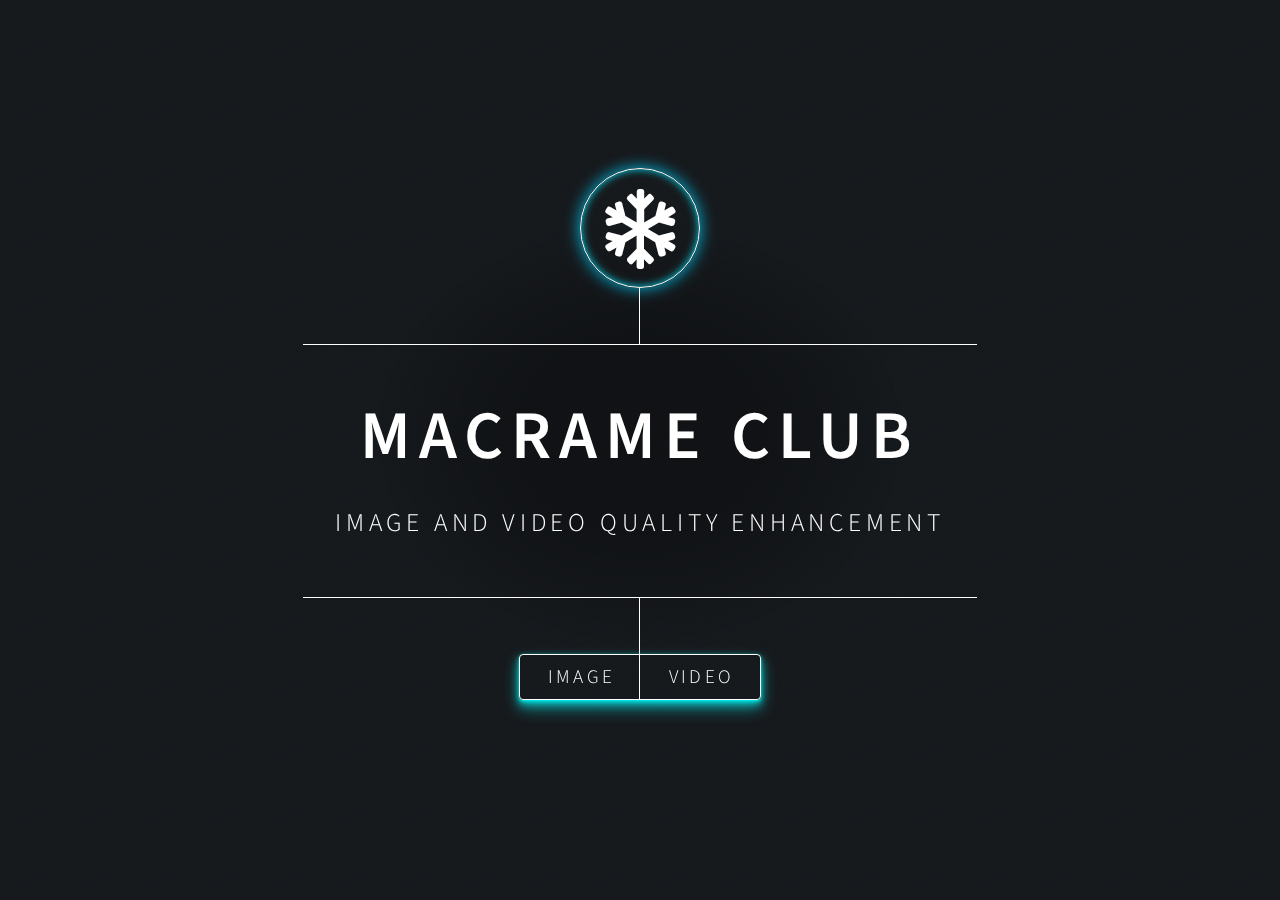
==== commit e3999a85: "add image converting" ====
--- a/frontend/templates/index.html
+++ b/frontend/templates/index.html
@@ -32,7 +32,6 @@
 							<ul>
 								<li><a href="#image">Image</a></li>
 								<li><a href="#video">Video</a></li>
-								<!--<li><a href="#elements">Elements</a></li>-->
 							</ul>
 						</nav>
 					</header>
@@ -43,277 +42,36 @@
 						<!-- Intro -->
 							<article id="image">
 								<h2 class="major">Image</h2>
-								<!--<span class="image main"><img src="../static/images/pic01.jpg" alt="" /></span> -->
-								<main class="main_full">
-									<div class="container">
-										<div class="panel">
-											<div class="button_outer">
-												<div class="btn_upload">
-													<input type="file" id="upload_file" name="">
-													Upload Image
-												</div>
-												<div class="processing_bar"></div>
-												<div class="success_box"></div>
-											</div>
-										</div>
-										<div class="error_msg"></div>
-										<div class="uploaded_file_view" id="uploaded_view">
-											<span class="file_remove">X</span>
-										</div>
+								<div class="file-upload">
+									<button class="file-upload-btn" type="button" onclick="$('.file-upload-input').trigger( 'click' )">Add Image</button>
+								  
+									<div class="image-upload-wrap">
+									  <input class="file-upload-input" type='file' onchange="readURL(this);" accept="image/*" name='img'/>
+									  <div class="drag-text">
+										<h3>Drag and drop a file or select add Image</h3>
+									  </div>
 									</div>
-								</main>
-								<div style="text-align: center; margin-bottom: 10em;"><button class='glowing-btn'><span class='glowing-txt'>C<span
-									class='faulty-letter'>L</span>ICK</span></button>
+									<div class="file-upload-content">
+									  <img class="file-upload-image" src="image.jpg" alt="your image" />
+
+									  <div class="image-title-wrap">
+										<button type="button" onclick="removeUpload()" class="remove-image">Remove Uploaded Image</span></button>
+									  </div>
+
+									  <div class="image-change-wrap" style="text-align: center; margin-bottom: 2em; margin-top: 2em;">
+										<button class='glowing-btn' type="button" onclick="changeUpload();" ><span class='glowing-txt'>CO<span class='faulty-letter'>N</span>VERT</span></button>
+									  </div>
+									  
+									</div>
+									
 								</div>
+								
 							</article>
 
 						<!-- Work -->
 							<article id="video">
 								<h2 class="major">Video</h2>
 								<span class="image main"><img src="../static/images/pic02.jpg" alt="" /></span>
-							</article>
-
-
-						<!-- Elements -->
-							<article id="elements">
-								<h2 class="major">Elements</h2>
-
-								<section>
-									<h3 class="major">Text</h3>
-									<p>This is <b>bold</b> and this is <strong>strong</strong>. This is <i>italic</i> and this is <em>emphasized</em>.
-									This is <sup>superscript</sup> text and this is <sub>subscript</sub> text.
-									This is <u>underlined</u> and this is code: <code>for (;;) { ... }</code>. Finally, <a href="#">this is a link</a>.</p>
-									<hr />
-									<h2>Heading Level 2</h2>
-									<h3>Heading Level 3</h3>
-									<h4>Heading Level 4</h4>
-									<h5>Heading Level 5</h5>
-									<h6>Heading Level 6</h6>
-									<hr />
-									<h4>Blockquote</h4>
-									<blockquote>Fringilla nisl. Donec accumsan interdum nisi, quis tincidunt felis sagittis eget tempus euismod. Vestibulum ante ipsum primis in faucibus vestibulum. Blandit adipiscing eu felis iaculis volutpat ac adipiscing accumsan faucibus. Vestibulum ante ipsum primis in faucibus lorem ipsum dolor sit amet nullam adipiscing eu felis.</blockquote>
-									<h4>Preformatted</h4>
-									<pre><code>i = 0;
-
-while (!deck.isInOrder()) {
-    print 'Iteration ' + i;
-    deck.shuffle();
-    i++;
-}
-
-print 'It took ' + i + ' iterations to sort the deck.';</code></pre>
-								</section>
-
-								<section>
-									<h3 class="major">Lists</h3>
-
-									<h4>Unordered</h4>
-									<ul>
-										<li>Dolor pulvinar etiam.</li>
-										<li>Sagittis adipiscing.</li>
-										<li>Felis enim feugiat.</li>
-									</ul>
-
-									<h4>Alternate</h4>
-									<ul class="alt">
-										<li>Dolor pulvinar etiam.</li>
-										<li>Sagittis adipiscing.</li>
-										<li>Felis enim feugiat.</li>
-									</ul>
-
-									<h4>Ordered</h4>
-									<ol>
-										<li>Dolor pulvinar etiam.</li>
-										<li>Etiam vel felis viverra.</li>
-										<li>Felis enim feugiat.</li>
-										<li>Dolor pulvinar etiam.</li>
-										<li>Etiam vel felis lorem.</li>
-										<li>Felis enim et feugiat.</li>
-									</ol>
-									<h4>Icons</h4>
-									<ul class="icons">
-										<li><a href="#" class="icon brands fa-twitter"><span class="label">Twitter</span></a></li>
-										<li><a href="#" class="icon brands fa-facebook-f"><span class="label">Facebook</span></a></li>
-										<li><a href="#" class="icon brands fa-instagram"><span class="label">Instagram</span></a></li>
-										<li><a href="#" class="icon brands fa-github"><span class="label">Github</span></a></li>
-									</ul>
-
-									<h4>Actions</h4>
-									<ul class="actions">
-										<li><a href="#" class="button primary">Default</a></li>
-										<li><a href="#" class="button">Default</a></li>
-									</ul>
-									<ul class="actions stacked">
-										<li><a href="#" class="button primary">Default</a></li>
-										<li><a href="#" class="button">Default</a></li>
-									</ul>
-								</section>
-
-								<section>
-									<h3 class="major">Table</h3>
-									<h4>Default</h4>
-									<div class="table-wrapper">
-										<table>
-											<thead>
-												<tr>
-													<th>Name</th>
-													<th>Description</th>
-													<th>Price</th>
-												</tr>
-											</thead>
-											<tbody>
-												<tr>
-													<td>Item One</td>
-													<td>Ante turpis integer aliquet porttitor.</td>
-													<td>29.99</td>
-												</tr>
-												<tr>
-													<td>Item Two</td>
-													<td>Vis ac commodo adipiscing arcu aliquet.</td>
-													<td>19.99</td>
-												</tr>
-												<tr>
-													<td>Item Three</td>
-													<td> Morbi faucibus arcu accumsan lorem.</td>
-													<td>29.99</td>
-												</tr>
-												<tr>
-													<td>Item Four</td>
-													<td>Vitae integer tempus condimentum.</td>
-													<td>19.99</td>
-												</tr>
-												<tr>
-													<td>Item Five</td>
-													<td>Ante turpis integer aliquet porttitor.</td>
-													<td>29.99</td>
-												</tr>
-											</tbody>
-											<tfoot>
-												<tr>
-													<td colspan="2"></td>
-													<td>100.00</td>
-												</tr>
-											</tfoot>
-										</table>
-									</div>
-
-									<h4>Alternate</h4>
-									<div class="table-wrapper">
-										<table class="alt">
-											<thead>
-												<tr>
-													<th>Name</th>
-													<th>Description</th>
-													<th>Price</th>
-												</tr>
-											</thead>
-											<tbody>
-												<tr>
-													<td>Item One</td>
-													<td>Ante turpis integer aliquet porttitor.</td>
-													<td>29.99</td>
-												</tr>
-												<tr>
-													<td>Item Two</td>
-													<td>Vis ac commodo adipiscing arcu aliquet.</td>
-													<td>19.99</td>
-												</tr>
-												<tr>
-													<td>Item Three</td>
-													<td> Morbi faucibus arcu accumsan lorem.</td>
-													<td>29.99</td>
-												</tr>
-												<tr>
-													<td>Item Four</td>
-													<td>Vitae integer tempus condimentum.</td>
-													<td>19.99</td>
-												</tr>
-												<tr>
-													<td>Item Five</td>
-													<td>Ante turpis integer aliquet porttitor.</td>
-													<td>29.99</td>
-												</tr>
-											</tbody>
-											<tfoot>
-												<tr>
-													<td colspan="2"></td>
-													<td>100.00</td>
-												</tr>
-											</tfoot>
-										</table>
-									</div>
-								</section>
-
-								<section>
-									<h3 class="major">Buttons</h3>
-									<ul class="actions">
-										<li><a href="#" class="button primary">Primary</a></li>
-										<li><a href="#" class="button">Default</a></li>
-									</ul>
-									<ul class="actions">
-										<li><a href="#" class="button">Default</a></li>
-										<li><a href="#" class="button small">Small</a></li>
-									</ul>
-									<ul class="actions">
-										<li><a href="#" class="button primary icon solid fa-download">Icon</a></li>
-										<li><a href="#" class="button icon solid fa-download">Icon</a></li>
-									</ul>
-									<ul class="actions">
-										<li><span class="button primary disabled">Disabled</span></li>
-										<li><span class="button disabled">Disabled</span></li>
-									</ul>
-								</section>
-
-								<section>
-									<h3 class="major">Form</h3>
-									<form method="post" action="#">
-										<div class="fields">
-											<div class="field half">
-												<label for="demo-name">Name</label>
-												<input type="text" name="demo-name" id="demo-name" value="" placeholder="Jane Doe" />
-											</div>
-											<div class="field half">
-												<label for="demo-email">Email</label>
-												<input type="email" name="demo-email" id="demo-email" value="" placeholder="jane@untitled.tld" />
-											</div>
-											<div class="field">
-												<label for="demo-category">Category</label>
-												<select name="demo-category" id="demo-category">
-													<option value="">-</option>
-													<option value="1">Manufacturing</option>
-													<option value="1">Shipping</option>
-													<option value="1">Administration</option>
-													<option value="1">Human Resources</option>
-												</select>
-											</div>
-											<div class="field half">
-												<input type="radio" id="demo-priority-low" name="demo-priority" checked>
-												<label for="demo-priority-low">Low</label>
-											</div>
-											<div class="field half">
-												<input type="radio" id="demo-priority-high" name="demo-priority">
-												<label for="demo-priority-high">High</label>
-											</div>
-											<div class="field half">
-												<input type="checkbox" id="demo-copy" name="demo-copy">
-												<label for="demo-copy">Email me a copy</label>
-											</div>
-											<div class="field half">
-												<input type="checkbox" id="demo-human" name="demo-human" checked>
-												<label for="demo-human">Not a robot</label>
-											</div>
-											<div class="field">
-												<label for="demo-message">Message</label>
-												<textarea name="demo-message" id="demo-message" placeholder="Enter your message" rows="6"></textarea>
-											</div>
-										</div>
-										<ul class="actions">
-											<li><input type="submit" value="Send Message" class="primary" /></li>
-											<li><input type="reset" value="Reset" /></li>
-										</ul>
-									</form>
-								</section>
-
 							</article>
 
 					</div>
--- a/frontend/static/assets/css/main.css
+++ b/frontend/static/assets/css/main.css
@@ -1298,7 +1298,7 @@
 			line-height: 7.5rem;
 			border: solid 1px #ffffff;
 			border-radius: 100%;
-			box-shadow: 0 0 16px #13af3a, inset 0 0 8px #3ae96f;
+			box-shadow: 0 0 16px #05bbe3, inset 0 0 8px #06ddf0;
 		}
 
 			#header .logo .icon:before {
@@ -1887,4 +1887,129 @@
 	.glowing-btn {
 		font-size: 1em;
 	}
-}+}
+
+  
+  .file-upload {
+	background-color: #201d1d;
+	width: 600px;
+	height: 100%;
+	margin: 0 auto;
+	padding: 10px;
+  }
+  
+  .file-upload-btn {
+	width: 100%;
+	margin: 0;
+	color: #fff;
+	background: #353736;
+	border: none;
+	padding: 10px;
+	border-radius: 4px;
+	border-bottom: 4px solid #ffffff;
+	transition: all .2s ease;
+	outline: none;
+	text-transform: uppercase;
+	font-weight: 700;
+	box-shadow: 0px 1px 2px rgba(0, 255, 255, 0.5),
+			0px 2px 4px rgba(0, 255, 255, 0.5),
+			0px 4px 8px rgba(0, 255, 255, 0.5),
+			0px 8px 16px rgba(0, 255, 255, 0.5);
+  }
+  
+  .file-upload-btn:hover {
+	background: #113641;
+	color: #ffffff;
+	transition: all .2s ease;
+	cursor: pointer;
+  }
+  
+  .file-upload-btn:active {
+	border: 0;
+	transition: all .2s ease;
+  }
+  
+  .file-upload-content {
+	display: none;
+	margin: auto;
+	text-align: center;
+	padding: 70px 0;
+  }
+  
+  .file-upload-input {
+	position: absolute;
+	margin: 0;
+	padding: 0;
+	width: 100%;
+	height: 100%;
+	outline: none;
+	opacity: 0;
+	cursor: pointer;
+  }
+  
+  .image-upload-wrap {
+	margin-top: 20px;
+	border: 6px dashed #74bdcd;
+	position: relative;
+  }
+  
+  .image-dropping,
+  .image-upload-wrap:hover {
+	background-color: #113641;
+	border: 6px dashed #74bdcd;
+  }
+  
+  .image-title-wrap {
+	padding: 0 15px 15px 15px;
+	color: #74bdcd;
+  }
+  
+  .drag-text {
+	text-align: center;
+  }
+  
+  .drag-text h3 {
+	font-weight: 100;
+	font-size: x-large;
+	text-transform: uppercase;
+	color: #ffffff;
+	padding: 60px 0;
+  }
+  
+  .file-upload-image {
+	width: 100%;
+	height: 100%;
+	margin: auto;
+	padding: 20px;
+  }
+  
+  .remove-image {
+	width: 400px;
+	margin: 0;
+	color: #fff;
+	background: #74bdcd;
+	border: none;
+	padding: 10px;
+	border-radius: 4px;
+	border-bottom: 4px solid #74bdcd;
+	transition: all .2s ease;
+	outline: none;
+	text-transform: uppercase;
+	font-weight: 700;
+	box-shadow: 0px 1px 2px rgba(0, 255, 255, 0.5),
+			0px 2px 4px rgba(0, 255, 255, 0.5),
+			0px 4px 8px rgba(0, 255, 255, 0.5),
+			0px 8px 16px rgba(0, 255, 255, 0.5);
+  }
+  
+  .remove-image:hover {
+	background: #74bdcd;
+	color: #ffffff;
+	transition: all .2s ease;
+	cursor: pointer;
+  }
+  
+  .remove-image:active {
+	border: 0;
+	transition: all .2s ease;
+  }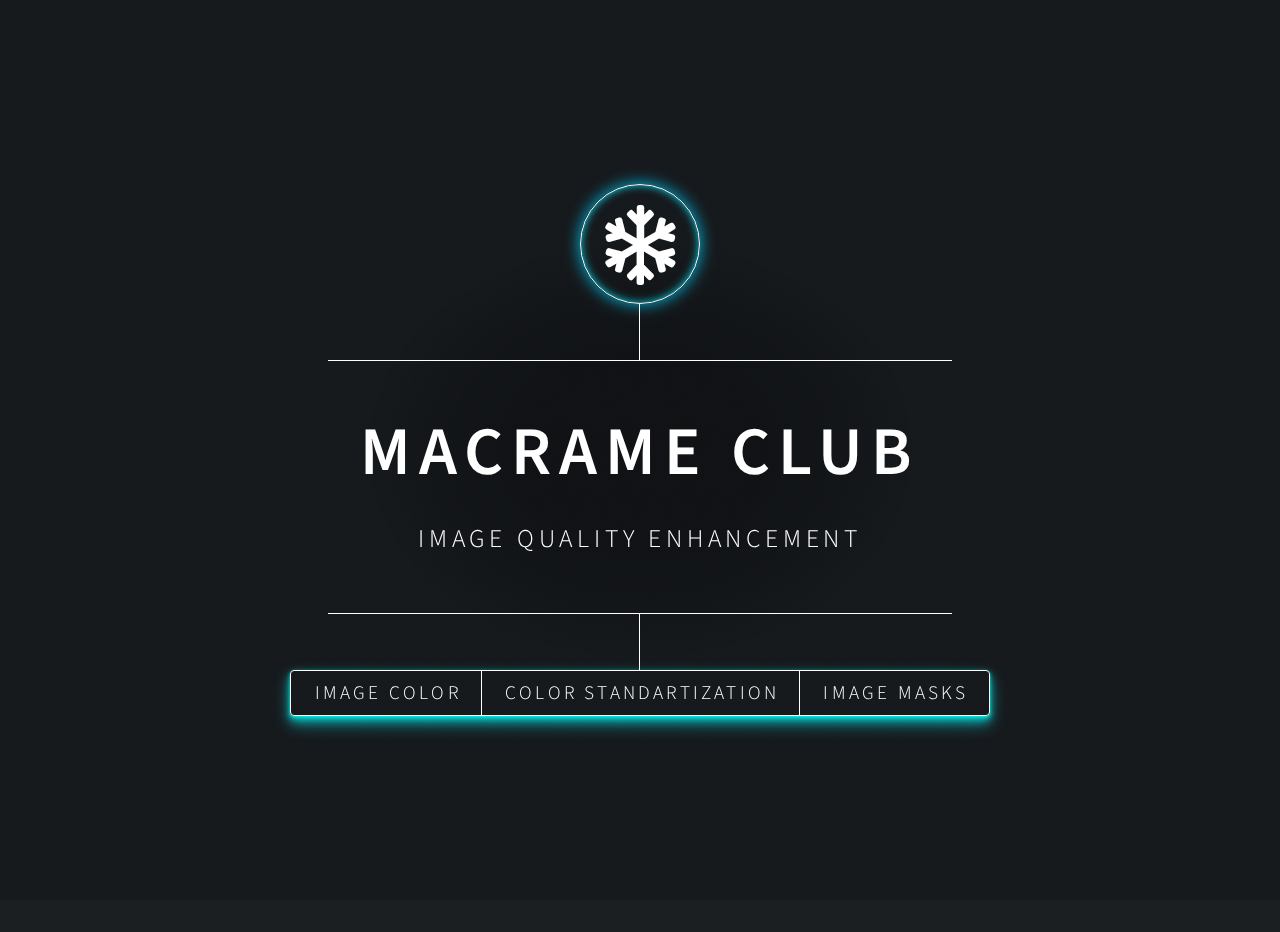
==== commit aa1affba: "add masks upload" ====
--- a/frontend/templates/index.html
+++ b/frontend/templates/index.html
@@ -25,13 +25,14 @@
 						<div class="content">
 							<div class="inner">
 								<h1>Macrame Club</h1>
-								<p>Image and Video quality enhancement</p>
+								<p>Image quality enhancement</p>
 							</div>
 						</div>
 						<nav>
 							<ul>
-								<li><a href="#image">Image</a></li>
-								<li><a href="#video">Video</a></li>
+								<li><a href="#ImageColor">Image Color</a></li>
+								<li><a href="#ColorStandartization">Color Standartization</a></li>
+								<li><a href="#ImageMasks">Image Masks</a></li>
 							</ul>
 						</nav>
 					</header>
@@ -39,27 +40,27 @@
 				<!-- Main -->
 					<div id="main">
 
-						<!-- Intro -->
-							<article id="image">
-								<h2 class="major">Image</h2>
-								<div class="file-upload">
-									<button class="file-upload-btn" type="button" onclick="$('.file-upload-input').trigger( 'click' )">Add Image</button>
+						<!-- Color Image -->
+							<article id="ImageColor">
+								<h2 class="major">Image change color</h2>
+								<div class="file-color-upload">
+									<button class="file-color-upload-btn" type="button" onclick="$('.file-color-upload-input').trigger( 'click' )">Add Image</button>
 								  
-									<div class="image-upload-wrap">
-									  <input class="file-upload-input" type='file' onchange="readURL(this);" accept="image/*" name='img'/>
-									  <div class="drag-text">
+									<div class="image-color-upload-wrap">
+									  <input class="file-color-upload-input" type='file' onchange="readColorImgURL(this);" accept="image/*" name='img'/>
+									  <div class="drag-color-text">
 										<h3>Drag and drop a file or select add Image</h3>
 									  </div>
 									</div>
-									<div class="file-upload-content">
-									  <img class="file-upload-image" src="image.jpg" alt="your image" />
+									<div class="file-color-upload-content">
+									  <img class="file-color-upload-image" src="color_image.jpg" alt="change color image"/>
 
-									  <div class="image-title-wrap">
-										<button type="button" onclick="removeUpload()" class="remove-image">Remove Uploaded Image</span></button>
-									  </div>
+									  <div class="image-color-title-wrap">
+										<button type="button" onclick="removeColorImgUpload()" class="remove-color-image">Remove Uploaded Image</span></button>
+									  </div> 
 
-									  <div class="image-change-wrap" style="text-align: center; margin-bottom: 2em; margin-top: 2em;">
-										<button class='glowing-btn' type="button" onclick="changeUpload();" ><span class='glowing-txt'>CO<span class='faulty-letter'>N</span>VERT</span></button>
+									  <div class="image-color-change-wrap" style="text-align: center; margin-bottom: 2em; margin-top: 2em;">
+										<button class='glowing-btn' type="button" onclick="changeColorImgUpload();" ><span class='glowing-txt'>CO<span class='faulty-letter'>N</span>VERT</span></button>
 									  </div>
 									  
 									</div>
@@ -68,12 +69,49 @@
 								
 							</article>
 
-						<!-- Work -->
-							<article id="video">
-								<h2 class="major">Video</h2>
-								<span class="image main"><img src="../static/images/pic02.jpg" alt="" /></span>
+						<!-- Mask Image -->
+							<article id="ImageMasks">
+								<h2 class="major">Image draw lightening and darkening masks</h2>
+								<div class="file-mask-upload">
+									<button class="file-mask-upload-btn" type="button" onclick="$('.file-mask-upload-input').trigger( 'click' )">Add Image</button>
+								  
+									<div class="image-mask-upload-wrap">
+									  <input class="file-mask-upload-input" type='file' onchange="readMaskImgURL(this);" accept="image/*" name='img'/>
+									  <div class="drag-mask-text">
+										<h3>Drag and drop a file or select add Image</h3>
+									  </div>
+									</div>
+									<div class="file-mask-upload-content">
+									  <img class="file-mask-upload-image" src="mask_image.jpg" alt="mask image"/>
+
+									  <div class="image-mask-title-wrap">
+										<button type="button" onclick="removeMaskImgUpload()" class="remove-mask-image">Remove Uploaded Image</span></button>
+									  </div> 
+
+									  <div class="image-mask-change-wrap" style="text-align: center; margin-bottom: 2em; margin-top: 2em;">
+										<button class='glowing-btn' type="button" onclick="changeMaskImgUpload();" ><span class='glowing-txt'>CO<span class='faulty-letter'>N</span>VERT</span></button>
+									  </div>
+									  
+									</div>
+									
+								</div>
 							</article>
 
+							<article id="ColorStandartization">
+								<h2 class="major">Image change color</h2>
+								<div class="image-bottom-upload">
+									<label for="fileInput" class="custom-file-upload">
+										<input type="file" id="fileInput" name="files[]" style="display: none; text-align: center;" multiple accept="image/*"/>
+										Upload Multiple Images
+									</label>
+									<div class="wrap-glowing-btn" style="text-align: center; margin-bottom: 2em; margin-top: 2em; margin: auto;"></div>
+									 <img class="file-gallery-images" src="static/images/bg1.jpg" alt="plane image"/>
+									 <button class='glowing-btn' type="button" onclick="uploadFiles();" ><span class='glowing-txt'>CO<span class='faulty-letter'>N</span>VERT</span></button>
+									 <div id="imageGallery"></div>
+									</div>
+
+								</div> 
+							</article>
 					</div>
 
 				<!-- Footer -->
@@ -91,7 +129,7 @@
 			<script src="../static/assets/js/browser.min.js"></script>
 			<script src="../static/assets/js/breakpoints.min.js"></script>
 			<script src="../static/assets/js/util.js"></script>
-			<script src="../static/assets/js/main.js"></script>
+			<script src="../static/assets/js/main.js?v=1"></script>
 
 	</body>
 </html>
--- a/frontend/static/assets/css/main.css
+++ b/frontend/static/assets/css/main.css
@@ -1262,6 +1262,7 @@
 		background-image: radial-gradient(rgba(0, 0, 0, 0.25) 25%, rgba(0, 0, 0, 0) 55%);
 		max-width: 100%;
 		text-align: center;
+		margin: auto;
 	}
 
 		#header > * {
@@ -1890,15 +1891,15 @@
 }
 
   
-  .file-upload {
+  .file-color-upload {
 	background-color: #201d1d;
 	width: 600px;
 	height: 100%;
 	margin: 0 auto;
-	padding: 10px;
-  }
-  
-  .file-upload-btn {
+	padding: 20px;
+  }
+  
+  .file-color-upload-btn {
 	width: 100%;
 	margin: 0;
 	color: #fff;
@@ -1917,26 +1918,26 @@
 			0px 8px 16px rgba(0, 255, 255, 0.5);
   }
   
-  .file-upload-btn:hover {
+  .file-color-upload-btn:hover {
 	background: #113641;
 	color: #ffffff;
 	transition: all .2s ease;
 	cursor: pointer;
   }
   
-  .file-upload-btn:active {
+  .file-color-upload-btn:active {
 	border: 0;
 	transition: all .2s ease;
   }
   
-  .file-upload-content {
+  .file-color-upload-content {
 	display: none;
 	margin: auto;
 	text-align: center;
 	padding: 70px 0;
   }
   
-  .file-upload-input {
+  .file-color-upload-input {
 	position: absolute;
 	margin: 0;
 	padding: 0;
@@ -1947,28 +1948,28 @@
 	cursor: pointer;
   }
   
-  .image-upload-wrap {
+  .image-color-upload-wrap {
 	margin-top: 20px;
 	border: 6px dashed #74bdcd;
 	position: relative;
   }
   
-  .image-dropping,
-  .image-upload-wrap:hover {
+  .image-color-dropping,
+  .image-color-upload-wrap:hover {
 	background-color: #113641;
 	border: 6px dashed #74bdcd;
   }
   
-  .image-title-wrap {
+  .image-color-title-wrap {
 	padding: 0 15px 15px 15px;
 	color: #74bdcd;
   }
   
-  .drag-text {
+  .drag-color-text {
 	text-align: center;
   }
   
-  .drag-text h3 {
+  .drag-color-text h3 {
 	font-weight: 100;
 	font-size: x-large;
 	text-transform: uppercase;
@@ -1976,14 +1977,14 @@
 	padding: 60px 0;
   }
   
-  .file-upload-image {
+  .file-color-upload-image {
 	width: 100%;
 	height: 100%;
 	margin: auto;
 	padding: 20px;
   }
   
-  .remove-image {
+  .remove-color-image {
 	width: 400px;
 	margin: 0;
 	color: #fff;
@@ -2002,14 +2003,170 @@
 			0px 8px 16px rgba(0, 255, 255, 0.5);
   }
   
-  .remove-image:hover {
+  .remove-color-image:hover {
 	background: #74bdcd;
 	color: #ffffff;
 	transition: all .2s ease;
 	cursor: pointer;
   }
   
-  .remove-image:active {
+  .remove-color-image:active {
 	border: 0;
 	transition: all .2s ease;
+  }
+
+
+ 
+
+  .file-mask-upload {
+	background-color: #201d1d;
+	width: 600px;
+	height: 100%;
+	margin: 0 auto;
+	padding: 10px;
+  }
+  
+  .file-mask-upload-btn {
+	width: 100%;
+	margin: 0;
+	color: #fff;
+	background: #353736;
+	border: none;
+	padding: 10px;
+	border-radius: 4px;
+	border-bottom: 4px solid #ffffff;
+	transition: all .2s ease;
+	outline: none;
+	text-transform: uppercase;
+	font-weight: 700;
+	box-shadow: 0px 1px 2px rgba(0, 255, 255, 0.5),
+			0px 2px 4px rgba(0, 255, 255, 0.5),
+			0px 4px 8px rgba(0, 255, 255, 0.5),
+			0px 8px 16px rgba(0, 255, 255, 0.5);
+  }
+  
+  .file-mask-upload-btn:hover {
+	background: #113641;
+	color: #ffffff;
+	transition: all .2s ease;
+	cursor: pointer;
+  }
+  
+  .file-mask-upload-btn:active {
+	border: 0;
+	transition: all .2s ease;
+  }
+  
+  .file-mask-upload-content {
+	display: none;
+	margin: auto;
+	text-align: center;
+	padding: 70px 0;
+  }
+  
+  .file-mask-upload-input {
+	position: absolute;
+	margin: 0;
+	padding: 0;
+	width: 100%;
+	height: 100%;
+	outline: none;
+	opacity: 0;
+	cursor: pointer;
+  }
+  
+  .image-mask-upload-wrap {
+	margin-top: 20px;
+	border: 6px dashed #74bdcd;
+	position: relative;
+  }
+  
+  .image-mask-dropping,
+  .image-mask-upload-wrap:hover {
+	background-color: #113641;
+	border: 6px dashed #74bdcd;
+  }
+  
+  .image-mask-title-wrap {
+	padding: 0 15px 15px 15px;
+	color: #74bdcd;
+  }
+  
+  .drag-mask-text {
+	text-align: center;
+  }
+  
+  .drag-mask-text h3 {
+	font-weight: 100;
+	font-size: x-large;
+	text-transform: uppercase;
+	color: #ffffff;
+	padding: 60px 0;
+  }
+  
+  .file-mask-upload-image {
+	width: 100%;
+	height: 100%;
+	margin: auto;
+	padding: 20px;
+  }
+  
+  .remove-mask-image {
+	width: 400px;
+	margin: 0;
+	color: #fff;
+	background: #74bdcd;
+	border: none;
+	padding: 10px;
+	border-radius: 4px;
+	border-bottom: 4px solid #74bdcd;
+	transition: all .2s ease;
+	outline: none;
+	text-transform: uppercase;
+	font-weight: 700;
+	box-shadow: 0px 1px 2px rgba(0, 255, 255, 0.5),
+			0px 2px 4px rgba(0, 255, 255, 0.5),
+			0px 4px 8px rgba(0, 255, 255, 0.5),
+			0px 8px 16px rgba(0, 255, 255, 0.5);
+  }
+  
+  .remove-mask-image:hover {
+	background: #74bdcd;
+	color: #ffffff;
+	transition: all .2s ease;
+	cursor: pointer;
+  }
+  
+  .remove-mask-image:active {
+	border: 0;
+	transition: all .2s ease;
+  }
+
+
+
+.custom-file-upload {
+	width: 100%;
+	margin: 0;
+	color: #fff;
+	background: #353736;
+	border: none;
+	padding: 10px;
+	border-radius: 4px;
+	border-bottom: 4px solid #ffffff;
+	transition: all .2s ease;
+	outline: none;
+	text-transform: uppercase;
+	text-align: center;
+	font-weight: 700;
+	box-shadow: 0px 1px 2px rgba(0, 255, 255, 0.5),
+			0px 2px 4px rgba(0, 255, 255, 0.5),
+			0px 4px 8px rgba(0, 255, 255, 0.5),
+			0px 8px 16px rgba(0, 255, 255, 0.5);
+}
+
+.file-gallery-images {
+	width: 100%;
+	height: 100%;
+	margin: auto;
+	padding: 20px;
   }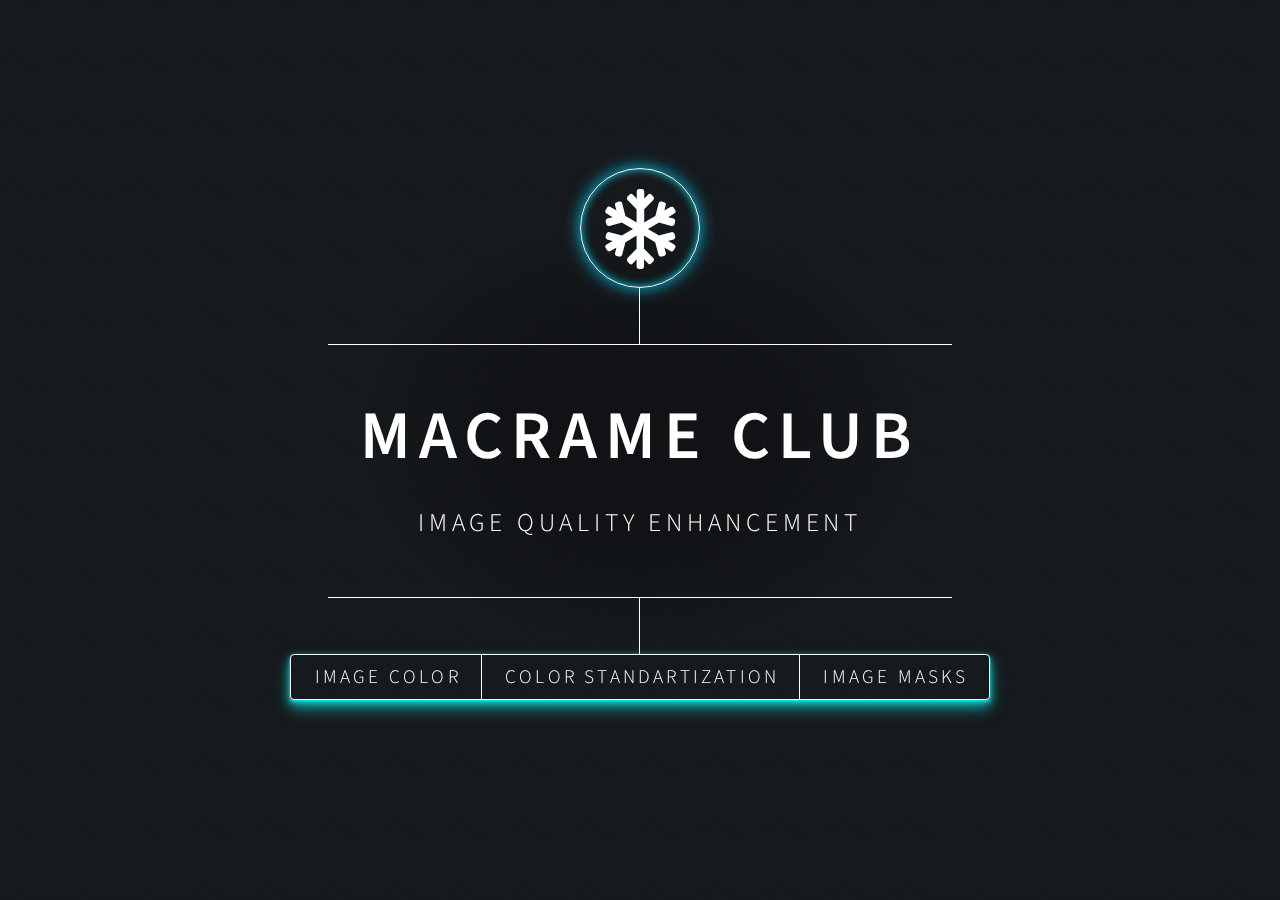
==== commit 5a18090d: "Merge branch 'main' into frontend_asmirnov" ====
--- a/frontend/templates/index.html
+++ b/frontend/templates/index.html
@@ -39,7 +39,7 @@
 
 				<!-- Main -->
 					<div id="main">
-
+            
 						<!-- Color Image -->
 							<article id="ImageColor">
 								<h2 class="major">Image change color</h2>
@@ -49,6 +49,15 @@
 									<div class="image-color-upload-wrap">
 									  <input class="file-color-upload-input" type='file' onchange="readColorImgURL(this);" accept="image/*" name='img'/>
 									  <div class="drag-color-text">
+						<!-- Intro -->
+							<article id="image">
+								<h2 class="major">Image</h2>
+								<div class="file-upload">
+									<button class="file-upload-btn" type="button" onclick="$('.file-upload-input').trigger( 'click' )">Add Image</button>
+
+									<div class="image-upload-wrap">
+									  <input class="file-upload-input" type='file' onchange="readURL(this);" accept="image/*" name='img'/>
+									  <div class="drag-text">
 										<h3>Drag and drop a file or select add Image</h3>
 									  </div>
 									</div>
@@ -62,11 +71,11 @@
 									  <div class="image-color-change-wrap" style="text-align: center; margin-bottom: 2em; margin-top: 2em;">
 										<button class='glowing-btn' type="button" onclick="changeColorImgUpload();" ><span class='glowing-txt'>CO<span class='faulty-letter'>N</span>VERT</span></button>
 									  </div>
-									  
+
 									</div>
-									
+
 								</div>
-								
+
 							</article>
 
 						<!-- Mask Image -->
--- a/frontend/static/assets/css/main.css
+++ b/frontend/static/assets/css/main.css
@@ -2169,4 +2169,2020 @@
 	height: 100%;
 	margin: auto;
 	padding: 20px;
-  }+  }
+=======
+@import url(fontawesome-all.min.css);
+@import url("https://fonts.googleapis.com/css?family=Source+Sans+Pro:300italic,600italic,300,600");
+
+/*
+	Dimension by HTML5 UP
+	html5up.net | @ajlkn
+	Free for personal and commercial use under the CCA 3.0 license (html5up.net/license)
+*/
+
+html, body, div, span, applet, object,
+iframe, h1, h2, h3, h4, h5, h6, p, blockquote,
+pre, a, abbr, acronym, address, big, cite,
+code, del, dfn, em, img, ins, kbd, q, s, samp,
+small, strike, strong, sub, sup, tt, var, b,
+u, i, center, dl, dt, dd, ol, ul, li, fieldset,
+form, label, legend, table, caption, tbody,
+tfoot, thead, tr, th, td, article, aside,
+canvas, details, embed, figure, figcaption,
+footer, header, hgroup, menu, nav, output, ruby,
+section, summary, time, mark, audio, video {
+	margin: 0;
+	padding: 0;
+	border: 0;
+	font-size: 100%;
+	font: inherit;
+	vertical-align: baseline;}
+
+article, aside, details, figcaption, figure,
+footer, header, hgroup, menu, nav, section {
+	display: block;}
+
+body {
+	line-height: 1;
+}
+
+ol, ul {
+	list-style: none;
+}
+
+blockquote, q {
+	quotes: none;
+}
+
+	blockquote:before, blockquote:after, q:before, q:after {
+		content: '';
+		content: none;
+	}
+
+table {
+	border-collapse: collapse;
+	border-spacing: 0;
+}
+
+body {
+	-webkit-text-size-adjust: none;
+}
+
+mark {
+	background-color: transparent;
+	color: inherit;
+}
+
+input::-moz-focus-inner {
+	border: 0;
+	padding: 0;
+}
+
+input, select, textarea {
+	-moz-appearance: none;
+	-webkit-appearance: none;
+	-ms-appearance: none;
+	appearance: none;
+}
+
+
+/* Basic */
+
+	@-ms-viewport {
+		width: device-width;
+	}
+
+	@media screen and (max-width: 480px) {
+
+		html, body {
+			min-width: 320px;
+		}
+
+	}
+
+	html {
+		box-sizing: border-box;
+	}
+
+	*, *:before, *:after {
+		box-sizing: inherit;
+	}
+
+	body {
+		background: #1b1f22;
+	}
+
+		body.is-preload *, body.is-preload *:before, body.is-preload *:after {
+			-moz-animation: none !important;
+			-webkit-animation: none !important;
+			-ms-animation: none !important;
+			animation: none !important;
+			-moz-transition: none !important;
+			-webkit-transition: none !important;
+			-ms-transition: none !important;
+			transition: none !important;
+		}
+
+/* Type */
+
+	html {
+		font-size: 16pt;
+	}
+
+		@media screen and (max-width: 1680px) {
+
+			html {
+				font-size: 12pt;
+			}
+
+		}
+
+		@media screen and (max-width: 736px) {
+
+			html {
+				font-size: 11pt;
+			}
+
+		}
+
+		@media screen and (max-width: 360px) {
+
+			html {
+				font-size: 10pt;
+			}
+
+		}
+
+	body, input, select, textarea {
+		color: #ffffff;
+		font-family: "Source Sans Pro", sans-serif;
+		font-weight: 300;
+		font-size: 1rem;
+		line-height: 1.65;
+	}
+
+	a {
+		-moz-transition: color 0.2s ease-in-out, background-color 0.2s ease-in-out, border-bottom-color 0.2s ease-in-out;
+		-webkit-transition: color 0.2s ease-in-out, background-color 0.2s ease-in-out, border-bottom-color 0.2s ease-in-out;
+		-ms-transition: color 0.2s ease-in-out, background-color 0.2s ease-in-out, border-bottom-color 0.2s ease-in-out;
+		transition: color 0.2s ease-in-out, background-color 0.2s ease-in-out, border-bottom-color 0.2s ease-in-out;
+		border-bottom: dotted 1px rgba(255, 255, 255, 0.5);
+		text-decoration: none;
+		color: inherit;
+	}
+
+		a:hover {
+			border-bottom-color: transparent;
+		}
+
+	strong, b {
+		color: #ffffff;
+		font-weight: 600;
+	}
+
+	em, i {
+		font-style: italic;
+	}
+
+	p {
+		margin: 0 0 2rem 0;
+	}
+
+	h1, h2, h3, h4, h5, h6 {
+		color: #ffffff;
+		font-weight: 600;
+		line-height: 1.5;
+		margin: 0 0 1rem 0;
+		text-transform: uppercase;
+		letter-spacing: 0.2rem;
+	}
+
+		h1 a, h2 a, h3 a, h4 a, h5 a, h6 a {
+			color: inherit;
+			text-decoration: none;
+		}
+
+		h1.major, h2.major, h3.major, h4.major, h5.major, h6.major {
+			border-bottom: solid 1px #ffffff;
+			width: -moz-max-content;
+			width: -webkit-max-content;
+			width: -ms-max-content;
+			width: max-content;
+			padding-bottom: 0.5rem;
+			margin: 0 0 2rem 0;
+		}
+
+	h1 {
+		font-size: 4.25rem;
+		line-height: 1.3;
+		letter-spacing: 0.5rem;
+	}
+
+	h2 {
+		font-size: 1.5rem;
+		line-height: 1.4;
+		letter-spacing: 0.5rem;
+	}
+
+	h3 {
+		font-size: 1rem;
+	}
+
+	h4 {
+		font-size: 0.8rem;
+	}
+
+	h5 {
+		font-size: 0.7rem;
+	}
+
+	h6 {
+		font-size: 0.6rem;
+	}
+
+	@media screen and (max-width: 736px) {
+
+		h1 {
+			font-size: 1.75rem;
+			line-height: 1.4;
+		}
+
+		h2 {
+			font-size: 1.25em;
+			line-height: 1.5;
+		}
+
+	}
+
+	sub {
+		font-size: 0.8rem;
+		position: relative;
+		top: 0.5rem;
+	}
+
+	sup {
+		font-size: 0.8rem;
+		position: relative;
+		top: -0.5rem;
+	}
+
+	blockquote {
+		border-left: solid 4px #ffffff;
+		font-style: italic;
+		margin: 0 0 2rem 0;
+		padding: 0.5rem 0 0.5rem 2rem;
+	}
+
+	code {
+		background: rgba(255, 255, 255, 0.075);
+		border-radius: 4px;
+		font-family: "Courier New", monospace;
+		font-size: 0.9rem;
+		margin: 0 0.25rem;
+		padding: 0.25rem 0.65rem;
+	}
+
+	pre {
+		-webkit-overflow-scrolling: touch;
+		font-family: "Courier New", monospace;
+		font-size: 0.9rem;
+		margin: 0 0 2rem 0;
+	}
+
+		pre code {
+			display: block;
+			line-height: 1.75;
+			padding: 1rem 1.5rem;
+			overflow-x: auto;
+		}
+
+	hr {
+		border: 0;
+		border-bottom: solid 1px #ffffff;
+		margin: 2.75rem 0;
+	}
+
+	.align-left {
+		text-align: left;
+	}
+
+	.align-center {
+		text-align: center;
+	}
+
+	.align-right {
+		text-align: right;
+	}
+
+/* Form */
+
+	form {
+		margin: 0 0 2rem 0;
+	}
+
+		form > :last-child {
+			margin-bottom: 0;
+		}
+
+		form > .fields {
+			display: -moz-flex;
+			display: -webkit-flex;
+			display: -ms-flex;
+			display: flex;
+			-moz-flex-wrap: wrap;
+			-webkit-flex-wrap: wrap;
+			-ms-flex-wrap: wrap;
+			flex-wrap: wrap;
+			width: calc(100% + 3rem);
+			margin: -1.5rem 0 2rem -1.5rem;
+		}
+
+			form > .fields > .field {
+				-moz-flex-grow: 0;
+				-webkit-flex-grow: 0;
+				-ms-flex-grow: 0;
+				flex-grow: 0;
+				-moz-flex-shrink: 0;
+				-webkit-flex-shrink: 0;
+				-ms-flex-shrink: 0;
+				flex-shrink: 0;
+				padding: 1.5rem 0 0 1.5rem;
+				width: calc(100% - 1.5rem);
+			}
+
+				form > .fields > .field.half {
+					width: calc(50% - 0.75rem);
+				}
+
+				form > .fields > .field.third {
+					width: calc(100%/3 - 0.5rem);
+				}
+
+				form > .fields > .field.quarter {
+					width: calc(25% - 0.375rem);
+				}
+
+		@media screen and (max-width: 480px) {
+
+			form > .fields {
+				width: calc(100% + 3rem);
+				margin: -1.5rem 0 2rem -1.5rem;
+			}
+
+				form > .fields > .field {
+					padding: 1.5rem 0 0 1.5rem;
+					width: calc(100% - 1.5rem);
+				}
+
+					form > .fields > .field.half {
+						width: calc(100% - 1.5rem);
+					}
+
+					form > .fields > .field.third {
+						width: calc(100% - 1.5rem);
+					}
+
+					form > .fields > .field.quarter {
+						width: calc(100% - 1.5rem);
+					}
+
+		}
+
+	label {
+		color: #ffffff;
+		display: block;
+		font-size: 0.8rem;
+		font-weight: 300;
+		letter-spacing: 0.2rem;
+		line-height: 1.5;
+		margin: 0 0 1rem 0;
+		text-transform: uppercase;
+	}
+
+	input[type="text"],
+	input[type="password"],
+	input[type="email"],
+	input[type="tel"],
+	select,
+	textarea {
+		-moz-appearance: none;
+		-webkit-appearance: none;
+		-ms-appearance: none;
+		appearance: none;
+		-moz-transition: border-color 0.2s ease-in-out, box-shadow 0.2s ease-in-out, background-color 0.2s ease-in-out;
+		-webkit-transition: border-color 0.2s ease-in-out, box-shadow 0.2s ease-in-out, background-color 0.2s ease-in-out;
+		-ms-transition: border-color 0.2s ease-in-out, box-shadow 0.2s ease-in-out, background-color 0.2s ease-in-out;
+		transition: border-color 0.2s ease-in-out, box-shadow 0.2s ease-in-out, background-color 0.2s ease-in-out;
+		background-color: transparent;
+		border-radius: 4px;
+		border: solid 1px #ffffff;
+		color: inherit;
+		display: block;
+		outline: 0;
+		padding: 0 1rem;
+		text-decoration: none;
+		width: 100%;
+	}
+
+		input[type="text"]:invalid,
+		input[type="password"]:invalid,
+		input[type="email"]:invalid,
+		input[type="tel"]:invalid,
+		select:invalid,
+		textarea:invalid {
+			box-shadow: none;
+		}
+
+		input[type="text"]:focus,
+		input[type="password"]:focus,
+		input[type="email"]:focus,
+		input[type="tel"]:focus,
+		select:focus,
+		textarea:focus {
+			background: rgba(255, 255, 255, 0.075);
+			border-color: #ffffff;
+			box-shadow: 0 0 0 1px #ffffff;
+		}
+
+	select {
+		background-image: url("data:image/svg+xml;charset=utf8,%3Csvg xmlns='http://www.w3.org/2000/svg' width='40' height='40' preserveAspectRatio='none' viewBox='0 0 40 40'%3E%3Cpath d='M9.4,12.3l10.4,10.4l10.4-10.4c0.2-0.2,0.5-0.4,0.9-0.4c0.3,0,0.6,0.1,0.9,0.4l3.3,3.3c0.2,0.2,0.4,0.5,0.4,0.9 c0,0.4-0.1,0.6-0.4,0.9L20.7,31.9c-0.2,0.2-0.5,0.4-0.9,0.4c-0.3,0-0.6-0.1-0.9-0.4L4.3,17.3c-0.2-0.2-0.4-0.5-0.4-0.9 c0-0.4,0.1-0.6,0.4-0.9l3.3-3.3c0.2-0.2,0.5-0.4,0.9-0.4S9.1,12.1,9.4,12.3z' fill='%23ffffff' /%3E%3C/svg%3E");
+		background-size: 1.25rem;
+		background-repeat: no-repeat;
+		background-position: calc(100% - 1rem) center;
+		height: 2.75rem;
+		padding-right: 2.75rem;
+		text-overflow: ellipsis;
+	}
+
+		select option {
+			color: #ffffff;
+			background: #1b1f22;
+		}
+
+		select:focus::-ms-value {
+			background-color: transparent;
+		}
+
+		select::-ms-expand {
+			display: none;
+		}
+
+	input[type="text"],
+	input[type="password"],
+	input[type="email"],
+	select {
+		height: 2.75rem;
+	}
+
+	textarea {
+		padding: 0.75rem 1rem;
+	}
+
+	input[type="checkbox"],
+	input[type="radio"] {
+		-moz-appearance: none;
+		-webkit-appearance: none;
+		-ms-appearance: none;
+		appearance: none;
+		display: block;
+		float: left;
+		margin-right: -2rem;
+		opacity: 0;
+		width: 1rem;
+		z-index: -1;
+	}
+
+		input[type="checkbox"] + label,
+		input[type="radio"] + label {
+			text-decoration: none;
+			-moz-user-select: none;
+			-webkit-user-select: none;
+			-ms-user-select: none;
+			user-select: none;
+			color: #ffffff;
+			cursor: pointer;
+			display: inline-block;
+			font-size: 0.8rem;
+			font-weight: 300;
+			margin: 0 0 0.5rem 0;
+			padding-left: 2.65rem;
+			padding-right: 0.75rem;
+			position: relative;
+		}
+
+			input[type="checkbox"] + label:before,
+			input[type="radio"] + label:before {
+				-moz-osx-font-smoothing: grayscale;
+				-webkit-font-smoothing: antialiased;
+				display: inline-block;
+				font-style: normal;
+				font-variant: normal;
+				text-rendering: auto;
+				line-height: 1;
+				text-transform: none !important;
+				font-family: 'Font Awesome 5 Free';
+				font-weight: 900;
+			}
+
+			input[type="checkbox"] + label:before,
+			input[type="radio"] + label:before {
+				-moz-transition: border-color 0.2s ease-in-out, box-shadow 0.2s ease-in-out, background-color 0.2s ease-in-out;
+				-webkit-transition: border-color 0.2s ease-in-out, box-shadow 0.2s ease-in-out, background-color 0.2s ease-in-out;
+				-ms-transition: border-color 0.2s ease-in-out, box-shadow 0.2s ease-in-out, background-color 0.2s ease-in-out;
+				transition: border-color 0.2s ease-in-out, box-shadow 0.2s ease-in-out, background-color 0.2s ease-in-out;
+				border-radius: 4px;
+				border: solid 1px #ffffff;
+				content: '';
+				display: inline-block;
+				height: 1.65rem;
+				left: 0;
+				line-height: 1.65rem;
+				position: absolute;
+				text-align: center;
+				top: -0.15rem;
+				width: 1.65rem;
+			}
+
+		input[type="checkbox"]:checked + label:before,
+		input[type="radio"]:checked + label:before {
+			background: #ffffff !important;
+			border-color: #ffffff !important;
+			color: #1b1f22;
+			content: '\f00c';
+		}
+
+		input[type="checkbox"]:focus + label:before,
+		input[type="radio"]:focus + label:before {
+			background: rgba(255, 255, 255, 0.075);
+			border-color: #ffffff;
+			box-shadow: 0 0 0 1px #ffffff;
+		}
+
+	input[type="checkbox"] + label:before {
+		border-radius: 4px;
+	}
+
+	input[type="radio"] + label:before {
+		border-radius: 100%;
+	}
+
+	::-webkit-input-placeholder {
+		color: rgba(255, 255, 255, 0.5) !important;
+		opacity: 1.0;
+	}
+
+	:-moz-placeholder {
+		color: rgba(255, 255, 255, 0.5) !important;
+		opacity: 1.0;
+	}
+
+	::-moz-placeholder {
+		color: rgba(255, 255, 255, 0.5) !important;
+		opacity: 1.0;
+	}
+
+	:-ms-input-placeholder {
+		color: rgba(255, 255, 255, 0.5) !important;
+		opacity: 1.0;
+	}
+
+	.formerize-placeholder {
+		color: rgba(255, 255, 255, 0.5) !important;
+		opacity: 1.0;
+	}
+
+/* Box */
+
+	.box {
+		border-radius: 4px;
+		border: solid 1px #ffffff;
+		margin-bottom: 2rem;
+		padding: 1.5em;
+	}
+
+		.box > :last-child,
+		.box > :last-child > :last-child,
+		.box > :last-child > :last-child > :last-child {
+			margin-bottom: 0;
+		}
+
+		.box.alt {
+			border: 0;
+			border-radius: 0;
+			padding: 0;
+		}
+
+/* Icon */
+
+	.icon {
+		text-decoration: none;
+		border-bottom: none;
+		position: relative;
+	}
+
+		.icon:before {
+			-moz-osx-font-smoothing: grayscale;
+			-webkit-font-smoothing: antialiased;
+			display: inline-block;
+			font-style: normal;
+			font-variant: normal;
+			text-rendering: auto;
+			line-height: 1;
+			text-transform: none !important;
+			font-family: 'Font Awesome 5 Free';
+			font-weight: 400;
+			content: "\f2dc";
+		}
+
+		.icon > .label {
+			display: none;
+		}
+
+		.icon:before {
+			line-height: inherit;
+		}
+
+		.icon.solid:before {
+			font-weight: 900;
+		}
+
+		.icon.brands:before {
+			font-family: 'Font Awesome 5 Brands';
+		}
+
+/* Image */
+
+	.image {
+		border-radius: 4px;
+		border: 0;
+		display: inline-block;
+		position: relative;
+	}
+
+		.image:before {
+			pointer-events: none;
+			background-image: url("../../images/overlay.png");
+			background-color: rgba(19, 21, 25, 0.5);
+			border-radius: 4px;
+			content: '';
+			display: block;
+			height: 100%;
+			left: 0;
+			opacity: 0.5;
+			position: absolute;
+			top: 0;
+			width: 100%;
+		}
+
+		.image img {
+			border-radius: 4px;
+			display: block;
+		}
+
+		.image.left, .image.right {
+			max-width: 40%;
+		}
+
+			.image.left img, .image.right img {
+				width: 100%;
+			}
+
+		.image.left {
+			float: left;
+			padding: 0 1.5em 1em 0;
+			top: 0.25em;
+		}
+
+		.image.right {
+			float: right;
+			padding: 0 0 1em 1.5em;
+			top: 0.25em;
+		}
+
+		.image.fit {
+			display: block;
+			margin: 0 0 2rem 0;
+			width: 100%;
+		}
+
+			.image.fit img {
+				width: 100%;
+			}
+
+		.image.main {
+			display: block;
+			margin: 2.5rem 0;
+			width: 100%;
+		}
+
+			.image.main img {
+				width: 100%;
+			}
+
+		@media screen and (max-width: 736px) {
+
+			.image.main {
+				margin: 2rem 0;
+			}
+
+		}
+
+		@media screen and (max-width: 480px) {
+
+			.image.main {
+				margin: 1.5rem 0;
+			}
+
+		}
+
+/* List */
+
+	ol {
+		list-style: decimal;
+		margin: 0 0 2rem 0;
+		padding-left: 1.25em;
+	}
+
+		ol li {
+			padding-left: 0.25em;
+		}
+
+	ul {
+		list-style: disc;
+		margin: 0 0 2rem 0;
+		padding-left: 1em;
+	}
+
+		ul li {
+			padding-left: 0.5em;
+		}
+
+		ul.alt {
+			list-style: none;
+			padding-left: 0;
+		}
+
+			ul.alt li {
+				border-top: solid 1px #ffffff;
+				padding: 0.5em 0;
+			}
+
+				ul.alt li:first-child {
+					border-top: 0;
+					padding-top: 0;
+				}
+
+	dl {
+		margin: 0 0 2rem 0;
+	}
+
+		dl dt {
+			display: block;
+			font-weight: 600;
+			margin: 0 0 1rem 0;
+		}
+
+		dl dd {
+			margin-left: 2rem;
+		}
+
+/* Actions */
+
+	ul.actions {
+		display: -moz-flex;
+		display: -webkit-flex;
+		display: -ms-flex;
+		display: flex;
+		cursor: default;
+		list-style: none;
+		margin-left: -1rem;
+		padding-left: 0;
+	}
+
+		ul.actions li {
+			padding: 0 0 0 1rem;
+			vertical-align: middle;
+		}
+
+		ul.actions.special {
+			-moz-justify-content: center;
+			-webkit-justify-content: center;
+			-ms-justify-content: center;
+			justify-content: center;
+			width: 100%;
+			margin-left: 0;
+		}
+
+			ul.actions.special li:first-child {
+				padding-left: 0;
+			}
+
+		ul.actions.stacked {
+			-moz-flex-direction: column;
+			-webkit-flex-direction: column;
+			-ms-flex-direction: column;
+			flex-direction: column;
+			margin-left: 0;
+		}
+
+			ul.actions.stacked li {
+				padding: 1.3rem 0 0 0;
+			}
+
+				ul.actions.stacked li:first-child {
+					padding-top: 0;
+				}
+
+		ul.actions.fit {
+			width: calc(100% + 1rem);
+		}
+
+			ul.actions.fit li {
+				-moz-flex-grow: 1;
+				-webkit-flex-grow: 1;
+				-ms-flex-grow: 1;
+				flex-grow: 1;
+				-moz-flex-shrink: 1;
+				-webkit-flex-shrink: 1;
+				-ms-flex-shrink: 1;
+				flex-shrink: 1;
+				width: 100%;
+			}
+
+				ul.actions.fit li > * {
+					width: 100%;
+				}
+
+			ul.actions.fit.stacked {
+				width: 100%;
+			}
+
+		@media screen and (max-width: 480px) {
+
+			ul.actions:not(.fixed) {
+				-moz-flex-direction: column;
+				-webkit-flex-direction: column;
+				-ms-flex-direction: column;
+				flex-direction: column;
+				margin-left: 0;
+				width: 100% !important;
+			}
+
+				ul.actions:not(.fixed) li {
+					-moz-flex-grow: 1;
+					-webkit-flex-grow: 1;
+					-ms-flex-grow: 1;
+					flex-grow: 1;
+					-moz-flex-shrink: 1;
+					-webkit-flex-shrink: 1;
+					-ms-flex-shrink: 1;
+					flex-shrink: 1;
+					padding: 1rem 0 0 0;
+					text-align: center;
+					width: 100%;
+				}
+
+					ul.actions:not(.fixed) li > * {
+						width: 100%;
+					}
+
+					ul.actions:not(.fixed) li:first-child {
+						padding-top: 0;
+					}
+
+					ul.actions:not(.fixed) li input[type="submit"],
+					ul.actions:not(.fixed) li input[type="reset"],
+					ul.actions:not(.fixed) li input[type="button"],
+					ul.actions:not(.fixed) li button,
+					ul.actions:not(.fixed) li .button {
+						width: 100%;
+					}
+
+						ul.actions:not(.fixed) li input[type="submit"].icon:before,
+						ul.actions:not(.fixed) li input[type="reset"].icon:before,
+						ul.actions:not(.fixed) li input[type="button"].icon:before,
+						ul.actions:not(.fixed) li button.icon:before,
+						ul.actions:not(.fixed) li .button.icon:before {
+							margin-left: -0.5em;
+						}
+
+		}
+
+/* Icons */
+
+	ul.icons {
+		cursor: default;
+		list-style: none;
+		padding-left: 0;
+	}
+
+		ul.icons li {
+			display: inline-block;
+			padding: 0 0.75em 0 0;
+		}
+
+			ul.icons li:last-child {
+				padding-right: 0;
+			}
+
+			ul.icons li a {
+				border-radius: 100%;
+				box-shadow: inset 0 0 0 1px #ffffff;
+				display: inline-block;
+				height: 2.25rem;
+				line-height: 2.25rem;
+				text-align: center;
+				width: 2.25rem;
+			}
+
+				ul.icons li a:hover {
+					background-color: rgba(255, 255, 255, 0.075);
+				}
+
+				ul.icons li a:active {
+					background-color: rgba(255, 255, 255, 0.175);
+				}
+
+/* Table */
+
+	.table-wrapper {
+		-webkit-overflow-scrolling: touch;
+		overflow-x: auto;
+	}
+
+	table {
+		margin: 0 0 2rem 0;
+		width: 100%;
+	}
+
+		table tbody tr {
+			border: solid 1px #ffffff;
+			border-left: 0;
+			border-right: 0;
+		}
+
+			table tbody tr:nth-child(2n + 1) {
+				background-color: rgba(255, 255, 255, 0.075);
+			}
+
+		table td {
+			padding: 0.75em 0.75em;
+		}
+
+		table th {
+			color: #ffffff;
+			font-size: 0.9em;
+			font-weight: 600;
+			padding: 0 0.75em 0.75em 0.75em;
+			text-align: left;
+		}
+
+		table thead {
+			border-bottom: solid 2px #ffffff;
+		}
+
+		table tfoot {
+			border-top: solid 2px #ffffff;
+		}
+
+		table.alt {
+			border-collapse: separate;
+		}
+
+			table.alt tbody tr td {
+				border: solid 1px #ffffff;
+				border-left-width: 0;
+				border-top-width: 0;
+			}
+
+				table.alt tbody tr td:first-child {
+					border-left-width: 1px;
+				}
+
+			table.alt tbody tr:first-child td {
+				border-top-width: 1px;
+			}
+
+			table.alt thead {
+				border-bottom: 0;
+			}
+
+			table.alt tfoot {
+				border-top: 0;
+			}
+
+/* Button */
+
+	input[type="submit"],
+	input[type="reset"],
+	input[type="button"],
+	button,
+	.button {
+		-moz-appearance: none;
+		-webkit-appearance: none;
+		-ms-appearance: none;
+		appearance: none;
+		-moz-transition: background-color 0.2s ease-in-out, color 0.2s ease-in-out;
+		-webkit-transition: background-color 0.2s ease-in-out, color 0.2s ease-in-out;
+		-ms-transition: background-color 0.2s ease-in-out, color 0.2s ease-in-out;
+		transition: background-color 0.2s ease-in-out, color 0.2s ease-in-out;
+		background-color: transparent;
+		border-radius: 4px;
+		border: 0;
+		box-shadow: inset 0 0 0 1px #ffffff;
+		color: #ffffff !important;
+		cursor: pointer;
+		display: inline-block;
+		font-size: 0.8rem;
+		font-weight: 300;
+		height: 2.75rem;
+		letter-spacing: 0.2rem;
+		line-height: 2.75rem;
+		outline: 0;
+		padding: 0 1.25rem 0 1.35rem;
+		text-align: center;
+		text-decoration: none;
+		text-transform: uppercase;
+		white-space: nowrap;
+	}
+
+		input[type="submit"]:hover,
+		input[type="reset"]:hover,
+		input[type="button"]:hover,
+		button:hover,
+		.button:hover {
+			background-color: rgba(255, 255, 255, 0.075);
+		}
+
+		input[type="submit"]:active,
+		input[type="reset"]:active,
+		input[type="button"]:active,
+		button:active,
+		.button:active {
+			background-color: rgba(255, 255, 255, 0.175);
+		}
+
+		input[type="submit"].icon:before,
+		input[type="reset"].icon:before,
+		input[type="button"].icon:before,
+		button.icon:before,
+		.button.icon:before {
+			margin-right: 0.5em;
+		}
+
+		input[type="submit"].fit,
+		input[type="reset"].fit,
+		input[type="button"].fit,
+		button.fit,
+		.button.fit {
+			width: 100%;
+		}
+
+		input[type="submit"].small,
+		input[type="reset"].small,
+		input[type="button"].small,
+		button.small,
+		.button.small {
+			font-size: 0.6rem;
+			height: 2.0625rem;
+			line-height: 2.0625rem;
+		}
+
+		input[type="submit"].primary,
+		input[type="reset"].primary,
+		input[type="button"].primary,
+		button.primary,
+		.button.primary {
+			background-color: #ffffff;
+			color: #1b1f22 !important;
+			font-weight: 600;
+		}
+
+		input[type="submit"].disabled, input[type="submit"]:disabled,
+		input[type="reset"].disabled,
+		input[type="reset"]:disabled,
+		input[type="button"].disabled,
+		input[type="button"]:disabled,
+		button.disabled,
+		button:disabled,
+		.button.disabled,
+		.button:disabled {
+			pointer-events: none;
+			cursor: default;
+			opacity: 0.25;
+		}
+
+	input[type="submit"],
+	input[type="reset"],
+	input[type="button"],
+	button {
+		line-height: calc(2.75rem - 2px);
+	}
+
+/* BG */
+
+	#bg {
+		-moz-transform: scale(1.0);
+		-webkit-transform: scale(1.0);
+		-ms-transform: scale(1.0);
+		transform: scale(1.0);
+		-webkit-backface-visibility: hidden;
+		position: fixed;
+		top: 0;
+		left: 0;
+		width: 100%;
+		height: 100vh;
+		z-index: 1;
+	}
+
+		#bg:before, #bg:after {
+			content: '';
+			display: block;
+			position: absolute;
+			top: 0;
+			left: 0;
+			width: 100%;
+			height: 100%;
+		}
+
+		#bg:before {
+			-moz-transition: background-color 2.5s ease-in-out;
+			-webkit-transition: background-color 2.5s ease-in-out;
+			-ms-transition: background-color 2.5s ease-in-out;
+			transition: background-color 2.5s ease-in-out;
+			-moz-transition-delay: 0.75s;
+			-webkit-transition-delay: 0.75s;
+			-ms-transition-delay: 0.75s;
+			transition-delay: 0.75s;
+			background-image: linear-gradient(to top, rgba(19, 21, 25, 0.5), rgba(19, 21, 25, 0.5)), url("../../images/overlay.png");
+			background-size: auto,
+ 256px 256px;
+			background-position: center,
+ center;
+			background-repeat: no-repeat,
+ repeat;
+			z-index: 2;
+		}
+
+		#bg:after {
+			-moz-transform: scale(1.125);
+			-webkit-transform: scale(1.125);
+			-ms-transform: scale(1.125);
+			transform: scale(1.125);
+			-moz-transition: -moz-transform 0.325s ease-in-out, -moz-filter 0.325s ease-in-out;
+			-webkit-transition: -webkit-transform 0.325s ease-in-out, -webkit-filter 0.325s ease-in-out;
+			-ms-transition: -ms-transform 0.325s ease-in-out, -ms-filter 0.325s ease-in-out;
+			transition: transform 0.325s ease-in-out, filter 0.325s ease-in-out;
+			background-image: url("../../images/bg.jpg");
+			background-position: center;
+			background-size: cover;
+			background-repeat: no-repeat;
+			z-index: 1;
+		}
+
+		body.is-article-visible #bg:after {
+			-moz-transform: scale(1.0825);
+			-webkit-transform: scale(1.0825);
+			-ms-transform: scale(1.0825);
+			transform: scale(1.0825);
+			-moz-filter: blur(0.2rem);
+			-webkit-filter: blur(0.2rem);
+			-ms-filter: blur(0.2rem);
+			filter: blur(0.2rem);
+		}
+
+		body.is-preload #bg:before {
+			background-color: #000000;
+		}
+
+/* Wrapper */
+
+	#wrapper {
+		display: -moz-flex;
+		display: -webkit-flex;
+		display: -ms-flex;
+		display: flex;
+		-moz-flex-direction: column;
+		-webkit-flex-direction: column;
+		-ms-flex-direction: column;
+		flex-direction: column;
+		-moz-align-items: center;
+		-webkit-align-items: center;
+		-ms-align-items: center;
+		align-items: center;
+		-moz-justify-content: space-between;
+		-webkit-justify-content: space-between;
+		-ms-justify-content: space-between;
+		justify-content: space-between;
+		position: relative;
+		min-height: 100vh;
+		width: 100%;
+		padding: 4rem 2rem;
+		z-index: 3;
+	}
+
+		#wrapper:before {
+			content: '';
+			display: block;
+		}
+
+		@media screen and (max-width: 1680px) {
+
+			#wrapper {
+				padding: 3rem 2rem;
+			}
+
+		}
+
+		@media screen and (max-width: 736px) {
+
+			#wrapper {
+				padding: 2rem 1rem;
+			}
+
+		}
+
+		@media screen and (max-width: 480px) {
+
+			#wrapper {
+				padding: 1rem;
+			}
+
+		}
+
+/* Header */
+
+	#header {
+		display: -moz-flex;
+		display: -webkit-flex;
+		display: -ms-flex;
+		display: flex;
+		-moz-flex-direction: column;
+		-webkit-flex-direction: column;
+		-ms-flex-direction: column;
+		flex-direction: column;
+		-moz-align-items: center;
+		-webkit-align-items: center;
+		-ms-align-items: center;
+		align-items: center;
+		-moz-transition: -moz-transform 0.325s ease-in-out, -moz-filter 0.325s ease-in-out, opacity 0.325s ease-in-out;
+		-webkit-transition: -webkit-transform 0.325s ease-in-out, -webkit-filter 0.325s ease-in-out, opacity 0.325s ease-in-out;
+		-ms-transition: -ms-transform 0.325s ease-in-out, -ms-filter 0.325s ease-in-out, opacity 0.325s ease-in-out;
+		transition: transform 0.325s ease-in-out, filter 0.325s ease-in-out, opacity 0.325s ease-in-out;
+		background-image: -moz-radial-gradient(rgba(0, 0, 0, 0.25) 25%, rgba(0, 0, 0, 0) 55%);
+		background-image: -webkit-radial-gradient(rgba(0, 0, 0, 0.25) 25%, rgba(0, 0, 0, 0) 55%);
+		background-image: -ms-radial-gradient(rgba(0, 0, 0, 0.25) 25%, rgba(0, 0, 0, 0) 55%);
+		background-image: radial-gradient(rgba(0, 0, 0, 0.25) 25%, rgba(0, 0, 0, 0) 55%);
+		max-width: 100%;
+		text-align: center;
+	}
+
+		#header > * {
+			-moz-transition: opacity 0.325s ease-in-out;
+			-webkit-transition: opacity 0.325s ease-in-out;
+			-ms-transition: opacity 0.325s ease-in-out;
+			transition: opacity 0.325s ease-in-out;
+			position: relative;
+			margin-top: 3.5rem;
+		}
+
+			#header > *:before {
+				content: '';
+				display: block;
+				position: absolute;
+				top: calc(-3.5rem - 1px);
+				left: calc(50% - 1px);
+				width: 1px;
+				height: calc(3.5rem + 1px);
+				background: #ffffff;
+			}
+
+		#header > :first-child {
+			margin-top: 0;
+		}
+
+			#header > :first-child:before {
+				display: none;
+			}
+
+		#header .logo {
+			width: 7.5rem;
+			height: 7.5rem;
+			line-height: 7.5rem;
+			border: solid 1px #ffffff;
+			border-radius: 100%;
+			box-shadow: 0 0 16px #05bbe3, inset 0 0 8px #06ddf0;
+		}
+
+			#header .logo .icon:before {
+				font-size: 5rem;
+			}
+
+		#header .content {
+			border-style: solid;
+			border-color: #ffffff;
+			border-top-width: 1px;
+			border-bottom-width: 1px;
+			max-width: 100%;
+		}
+
+			#header .content .inner {
+				-moz-transition: max-height 0.75s ease, padding 0.75s ease, opacity 0.325s ease-in-out;
+				-webkit-transition: max-height 0.75s ease, padding 0.75s ease, opacity 0.325s ease-in-out;
+				-ms-transition: max-height 0.75s ease, padding 0.75s ease, opacity 0.325s ease-in-out;
+				transition: max-height 0.75s ease, padding 0.75s ease, opacity 0.325s ease-in-out;
+				-moz-transition-delay: 0.25s;
+				-webkit-transition-delay: 0.25s;
+				-ms-transition-delay: 0.25s;
+				transition-delay: 0.25s;
+				padding: 3rem 2rem;
+				max-height: 40rem;
+				overflow: hidden;
+			}
+
+				#header .content .inner > :last-child {
+					margin-bottom: 0;
+				}
+
+			#header .content p {
+				text-transform: uppercase;
+				letter-spacing: 0.3rem;
+				font-size: 1.6rem;
+				line-height: 2;
+			}
+
+		#header nav ul {
+			display: -moz-flex;
+			display: -webkit-flex;
+			display: -ms-flex;
+			display: flex;
+			margin-bottom: 0;
+			list-style: none;
+			padding-left: 0;
+			border: solid 1px #ffffff;
+			border-radius: 4px;
+			box-shadow: 0px 1px 2px rgba(0, 255, 255, 0.5),
+			0px 2px 4px rgba(0, 255, 255, 0.5),
+			0px 4px 8px rgba(0, 255, 255, 0.5),
+			0px 8px 16px rgba(0, 255, 255, 0.5);
+		}
+
+			#header nav ul li {
+				padding-left: 0;
+				border-left: solid 1px #ffffff;
+			}
+
+				#header nav ul li:first-child {
+					border-left: 0;
+				}
+
+				#header nav ul li a {
+					display: block;
+					min-width: 7.5rem;
+					height: 2.75rem;
+					line-height: 2.75rem;
+					padding: 0 1.25rem 0 1.45rem;
+					text-transform: uppercase;
+					letter-spacing: 0.2rem;
+					font-size: 1.2rem;
+					border-bottom: 0;
+				}
+
+					#header nav ul li a:hover {
+						background-color: rgba(255, 255, 255, 0.075);
+					}
+
+					#header nav ul li a:active {
+						background-color: rgba(255, 255, 255, 0.175);
+					}
+
+		#header nav.use-middle:after {
+			content: '';
+			display: block;
+			position: absolute;
+			top: 0;
+			left: calc(50% - 1px);
+			width: 1px;
+			height: 100%;
+			background: #ffffff;
+		}
+
+		#header nav.use-middle ul li.is-middle {
+			border-left: 0;
+		}
+
+		body.is-article-visible #header {
+			-moz-transform: scale(0.95);
+			-webkit-transform: scale(0.95);
+			-ms-transform: scale(0.95);
+			transform: scale(0.95);
+			-moz-filter: blur(0.1rem);
+			-webkit-filter: blur(0.1rem);
+			-ms-filter: blur(0.1rem);
+			filter: blur(0.1rem);
+			opacity: 0;
+		}
+
+		body.is-preload #header {
+			-moz-filter: blur(0.125rem);
+			-webkit-filter: blur(0.125rem);
+			-ms-filter: blur(0.125rem);
+			filter: blur(0.125rem);
+		}
+
+			body.is-preload #header > * {
+				opacity: 0;
+			}
+
+			body.is-preload #header .content .inner {
+				max-height: 0;
+				padding-top: 0;
+				padding-bottom: 0;
+				opacity: 0;
+			}
+
+		@media screen and (max-width: 980px) {
+
+			#header .content p br {
+				display: none;
+			}
+
+		}
+
+		@media screen and (max-width: 736px) {
+
+			#header > * {
+				margin-top: 2rem;
+			}
+
+				#header > *:before {
+					top: calc(-2rem - 1px);
+					height: calc(2rem + 1px);
+				}
+
+			#header .logo {
+				width: 4.75rem;
+				height: 4.75rem;
+				line-height: 4.75rem;
+			}
+
+				#header .logo .icon:before {
+					font-size: 1.75rem;
+				}
+
+			#header .content .inner {
+				padding: 2.5rem 1rem;
+			}
+
+			#header .content p {
+				line-height: 1.875;
+			}
+
+		}
+
+		@media screen and (max-width: 480px) {
+
+			#header {
+				padding: 1.5rem 0;
+			}
+
+				#header .content .inner {
+					padding: 2.5rem 0;
+				}
+
+				#header nav ul {
+					-moz-flex-direction: column;
+					-webkit-flex-direction: column;
+					-ms-flex-direction: column;
+					flex-direction: column;
+					min-width: 10rem;
+					max-width: 100%;
+				}
+
+					#header nav ul li {
+						border-left: 0;
+						border-top: solid 1px #ffffff;
+					}
+
+						#header nav ul li:first-child {
+							border-top: 0;
+						}
+
+						#header nav ul li a {
+							height: 3rem;
+							line-height: 3rem;
+							min-width: 0;
+							width: 100%;
+						}
+
+				#header nav.use-middle:after {
+					display: none;
+				}
+
+		}
+
+/* Main */
+
+	#main {
+		-moz-flex-grow: 1;
+		-webkit-flex-grow: 1;
+		-ms-flex-grow: 1;
+		flex-grow: 1;
+		-moz-flex-shrink: 1;
+		-webkit-flex-shrink: 1;
+		-ms-flex-shrink: 1;
+		flex-shrink: 1;
+		display: -moz-flex;
+		display: -webkit-flex;
+		display: -ms-flex;
+		display: flex;
+		-moz-align-items: center;
+		-webkit-align-items: center;
+		-ms-align-items: center;
+		align-items: center;
+		-moz-justify-content: center;
+		-webkit-justify-content: center;
+		-ms-justify-content: center;
+		justify-content: center;
+		-moz-flex-direction: column;
+		-webkit-flex-direction: column;
+		-ms-flex-direction: column;
+		flex-direction: column;
+		position: relative;
+		max-width: 100%;
+		z-index: 3;
+	}
+
+		#main article {
+			-moz-transform: translateY(0.25rem);
+			-webkit-transform: translateY(0.25rem);
+			-ms-transform: translateY(0.25rem);
+			transform: translateY(0.25rem);
+			-moz-transition: opacity 0.325s ease-in-out, -moz-transform 0.325s ease-in-out;
+			-webkit-transition: opacity 0.325s ease-in-out, -webkit-transform 0.325s ease-in-out;
+			-ms-transition: opacity 0.325s ease-in-out, -ms-transform 0.325s ease-in-out;
+			transition: opacity 0.325s ease-in-out, transform 0.325s ease-in-out;
+			padding: 4.5rem 2.5rem 1.5rem 2.5rem ;
+			position: relative;
+			width: 100%;
+			max-width: 100%;
+			background-color: rgba(27, 31, 34, 0.85);
+			border-radius: 4px;
+			opacity: 0;
+		}
+
+			#main article.active {
+				-moz-transform: translateY(0);
+				-webkit-transform: translateY(0);
+				-ms-transform: translateY(0);
+				transform: translateY(0);
+				opacity: 1;
+			}
+
+			#main article .close {
+				display: block;
+				position: absolute;
+				top: 0;
+				right: 0;
+				width: 4rem;
+				height: 4rem;
+				cursor: pointer;
+				text-indent: 4rem;
+				overflow: hidden;
+				white-space: nowrap;
+			}
+
+				#main article .close:before {
+					-moz-transition: background-color 0.2s ease-in-out;
+					-webkit-transition: background-color 0.2s ease-in-out;
+					-ms-transition: background-color 0.2s ease-in-out;
+					transition: background-color 0.2s ease-in-out;
+					content: '';
+					display: block;
+					position: absolute;
+					top: 0.75rem;
+					left: 0.75rem;
+					width: 2.5rem;
+					height: 2.5rem;
+					border-radius: 100%;
+					background-position: center;
+					background-image: url("data:image/svg+xml;charset=utf8,%3Csvg xmlns='http://www.w3.org/2000/svg' xmlns:xlink='http://www.w3.org/1999/xlink' width='20px' height='20px' viewBox='0 0 20 20' zoomAndPan='disable'%3E%3Cstyle%3Eline %7B stroke: %23ffffff%3B stroke-width: 1%3B %7D%3C/style%3E%3Cline x1='2' y1='2' x2='18' y2='18' /%3E%3Cline x1='18' y1='2' x2='2' y2='18' /%3E%3C/svg%3E");
+					background-size: 20px 20px;
+					background-repeat: no-repeat;
+				}
+
+				#main article .close:hover:before {
+					background-color: rgba(255, 255, 255, 0.075);
+				}
+
+				#main article .close:active:before {
+					background-color: rgba(255, 255, 255, 0.175);
+				}
+
+		@media screen and (max-width: 736px) {
+
+			#main article {
+				padding: 3.5rem 2rem 0.5rem 2rem ;
+			}
+
+				#main article .close:before {
+					top: 0.875rem;
+					left: 0.875rem;
+					width: 2.25rem;
+					height: 2.25rem;
+					background-size: 14px 14px;
+				}
+
+		}
+
+		@media screen and (max-width: 480px) {
+
+			#main article {
+				padding: 3rem 1.5rem 0.5rem 1.5rem ;
+			}
+
+		}
+
+/* Footer */
+
+	#footer {
+		-moz-transition: -moz-transform 0.325s ease-in-out, -moz-filter 0.325s ease-in-out, opacity 0.325s ease-in-out;
+		-webkit-transition: -webkit-transform 0.325s ease-in-out, -webkit-filter 0.325s ease-in-out, opacity 0.325s ease-in-out;
+		-ms-transition: -ms-transform 0.325s ease-in-out, -ms-filter 0.325s ease-in-out, opacity 0.325s ease-in-out;
+		transition: transform 0.325s ease-in-out, filter 0.325s ease-in-out, opacity 0.325s ease-in-out;
+		width: 100%;
+		max-width: 100%;
+		margin-top: 2rem;
+		text-align: center;
+	}
+
+		#footer .copyright {
+			letter-spacing: 0.2rem;
+			font-size: 0.6rem;
+			opacity: 0.75;
+			margin-bottom: 0;
+			text-transform: uppercase;
+		}
+
+		body.is-article-visible #footer {
+			-moz-transform: scale(0.95);
+			-webkit-transform: scale(0.95);
+			-ms-transform: scale(0.95);
+			transform: scale(0.95);
+			-moz-filter: blur(0.1rem);
+			-webkit-filter: blur(0.1rem);
+			-ms-filter: blur(0.1rem);
+			filter: blur(0.1rem);
+			opacity: 0;
+		}
+
+		body.is-preload #footer {
+			opacity: 0;
+		}
+
+
+
+/* Glowing */
+@import url("https://fonts.googleapis.com/css?family=Raleway");
+
+:root {
+	--glow-color: hsl(186 100% 69%);
+}
+
+.glowing-btn {
+	min-height: 8vh;
+	position: relative;
+	color: var(--glow-color);
+	cursor: pointer;
+	padding: 0.35m 1em;
+	border: 0.15em solid var(--glow-color);
+	border-radius: 0.45em;
+	background: none;
+	perspective: 2em;
+	font-family: "Raleway", sans-serif;
+	font-size: 2em;
+	font-weight: 900;
+	letter-spacing: 1em;
+
+	-webkit-box-shadow: inset 0px 0px 0.5em 0px var(--glow-color),
+		0px 0px 0.5em 0px var(--glow-color);
+	-moz-box-shadow: inset 0px 0px 0.5em 0px var(--glow-color),
+		0px 0px 0.5em 0px var(--glow-color);
+	box-shadow: inset 0px 0px 0.5em 0px var(--glow-color),
+		0px 0px 0.5em 0px var(--glow-color);
+	animation: border-flicker 6s linear infinite;
+}
+
+.glowing-txt {
+	float: left;
+	margin-right: -0.8em;
+	-webkit-text-shadow: 0 0 0.125em hsl(0 0% 100% / 0.3),
+		0 0 0.45em var(--glow-color);
+	-moz-text-shadow: 0 0 0.125em hsl(0 0% 100% / 0.3),
+		0 0 0.45em var(--glow-color);
+	text-shadow: 0 0 0.125em hsl(0 0% 100% / 0.3), 0 0 0.45em var(--glow-color);
+	animation: text-flicker 6s linear infinite;
+}
+
+.faulty-letter {
+	opacity: 0.5;
+	animation: faulty-flicker 4s linear infinite;
+}
+
+.glowing-btn::before {
+	content: "";
+	position: absolute;
+	top: 0;
+	bottom: 0;
+	left: 0;
+	right: 0;
+	opacity: 0.7;
+	filter: blur(1em);
+	transform: translateY(120%) rotateX(95deg) scale(1, 0.35);
+	background: var(--glow-color);
+	pointer-events: none;
+}
+
+.glowing-btn::after {
+	content: "";
+	position: absolute;
+	top: 0;
+	left: 0;
+	right: 0;
+	bottom: 0;
+	opacity: 0;
+	z-index: -1;
+	background-color: var(--glow-color);
+	box-shadow: 0 0 2em 0.2em var(--glow-color);
+	transition: opacity 100ms linear;
+}
+
+.glowing-btn:hover {
+	color: rgba(0, 0, 0, 0.8);
+	text-shadow: none;
+	animation: none;
+}
+
+.glowing-btn:hover .glowing-txt {
+	animation: none;
+}
+
+.glowing-btn:hover .faulty-letter {
+	animation: none;
+	text-shadow: none;
+	opacity: 1;
+}
+
+.glowing-btn:hover:before {
+	filter: blur(1.5em);
+	opacity: 1;
+}
+
+.glowing-btn:hover:after {
+	opacity: 1;
+}
+
+@keyframes faulty-flicker {
+	0% {
+		opacity: 0.1;
+	}
+
+	2% {
+		opacity: 0.1;
+	}
+
+	4% {
+		opacity: 0.5;
+	}
+
+	19% {
+		opacity: 0.5;
+	}
+
+	21% {
+		opacity: 0.1;
+	}
+
+	23% {
+		opacity: 1;
+	}
+
+	80% {
+		opacity: 0.5;
+	}
+
+	83% {
+		opacity: 0.4;
+	}
+
+	87% {
+		opacity: 1;
+	}
+}
+
+@keyframes text-flicker {
+	0% {
+		opacity: 0.1;
+	}
+
+	2% {
+		opacity: 1;
+	}
+
+	8% {
+		opacity: 0.1;
+	}
+
+	9% {
+		opacity: 1;
+	}
+
+	12% {
+		opacity: 0.1;
+	}
+
+	20% {
+		opacity: 1;
+	}
+
+	25% {
+		opacity: 0.3;
+	}
+
+	30% {
+		opacity: 1;
+	}
+
+	70% {
+		opacity: 0.7;
+	}
+
+	72% {
+		opacity: 0.2;
+	}
+
+	77% {
+		opacity: 0.9;
+	}
+
+	100% {
+		opacity: 0.9;
+	}
+}
+
+@keyframes border-flicker {
+	0% {
+		opacity: 0.1;
+	}
+
+	2% {
+		opacity: 1;
+	}
+
+	4% {
+		opacity: 0.1;
+	}
+
+	8% {
+		opacity: 1;
+	}
+
+	70% {
+		opacity: 0.7;
+	}
+
+	100% {
+		opacity: 1;
+	}
+}
+
+@media only screen and (max-width: 600px) {
+	.glowing-btn {
+		font-size: 1em;
+	}
+}
+
+
+  .file-upload {
+	background-color: #201d1d;
+	width: 600px;
+	height: 100%;
+	margin: 0 auto;
+	padding: 10px;
+  }
+
+  .file-upload-btn {
+	width: 100%;
+	margin: 0;
+	color: #fff;
+	background: #353736;
+	border: none;
+	padding: 10px;
+	border-radius: 4px;
+	border-bottom: 4px solid #ffffff;
+	transition: all .2s ease;
+	outline: none;
+	text-transform: uppercase;
+	font-weight: 700;
+	box-shadow: 0px 1px 2px rgba(0, 255, 255, 0.5),
+			0px 2px 4px rgba(0, 255, 255, 0.5),
+			0px 4px 8px rgba(0, 255, 255, 0.5),
+			0px 8px 16px rgba(0, 255, 255, 0.5);
+  }
+
+  .file-upload-btn:hover {
+	background: #113641;
+	color: #ffffff;
+	transition: all .2s ease;
+	cursor: pointer;
+  }
+
+  .file-upload-btn:active {
+	border: 0;
+	transition: all .2s ease;
+  }
+
+  .file-upload-content {
+	display: none;
+	margin: auto;
+	text-align: center;
+	padding: 70px 0;
+  }
+
+  .file-upload-input {
+	position: absolute;
+	margin: 0;
+	padding: 0;
+	width: 100%;
+	height: 100%;
+	outline: none;
+	opacity: 0;
+	cursor: pointer;
+  }
+
+  .image-upload-wrap {
+	margin-top: 20px;
+	border: 6px dashed #74bdcd;
+	position: relative;
+  }
+
+  .image-dropping,
+  .image-upload-wrap:hover {
+	background-color: #113641;
+	border: 6px dashed #74bdcd;
+  }
+
+  .image-title-wrap {
+	padding: 0 15px 15px 15px;
+	color: #74bdcd;
+  }
+
+  .drag-text {
+	text-align: center;
+  }
+
+  .drag-text h3 {
+	font-weight: 100;
+	font-size: x-large;
+	text-transform: uppercase;
+	color: #ffffff;
+	padding: 60px 0;
+  }
+
+  .file-upload-image {
+	width: 100%;
+	height: 100%;
+	margin: auto;
+	padding: 20px;
+  }
+
+  .remove-image {
+	width: 400px;
+	margin: 0;
+	color: #fff;
+	background: #74bdcd;
+	border: none;
+	padding: 10px;
+	border-radius: 4px;
+	border-bottom: 4px solid #74bdcd;
+	transition: all .2s ease;
+	outline: none;
+	text-transform: uppercase;
+	font-weight: 700;
+	box-shadow: 0px 1px 2px rgba(0, 255, 255, 0.5),
+			0px 2px 4px rgba(0, 255, 255, 0.5),
+			0px 4px 8px rgba(0, 255, 255, 0.5),
+			0px 8px 16px rgba(0, 255, 255, 0.5);
+  }
+
+  .remove-image:hover {
+	background: #74bdcd;
+	color: #ffffff;
+	transition: all .2s ease;
+	cursor: pointer;
+  }
+
+  .remove-image:active {
+	border: 0;
+	transition: all .2s ease;
+  }
--- a/frontend/static/assets/css/noscript.css
+++ b/frontend/static/assets/css/noscript.css
@@ -1,7 +1,7 @@
-/*
-	Dimension by HTML5 UP
-	html5up.net | @ajlkn
-	Free for personal and commercial use under the CCA 3.0 license (html5up.net/license)
+/*
+	Dimension by HTML5 UP
+	html5up.net | @ajlkn
+	Free for personal and commercial use under the CCA 3.0 license (html5up.net/license)
 */
 
 /* BG */
@@ -34,4 +34,4 @@
 	#main article {
 		opacity: 1;
 		margin: 4rem 0 0 0;
-	}+	}
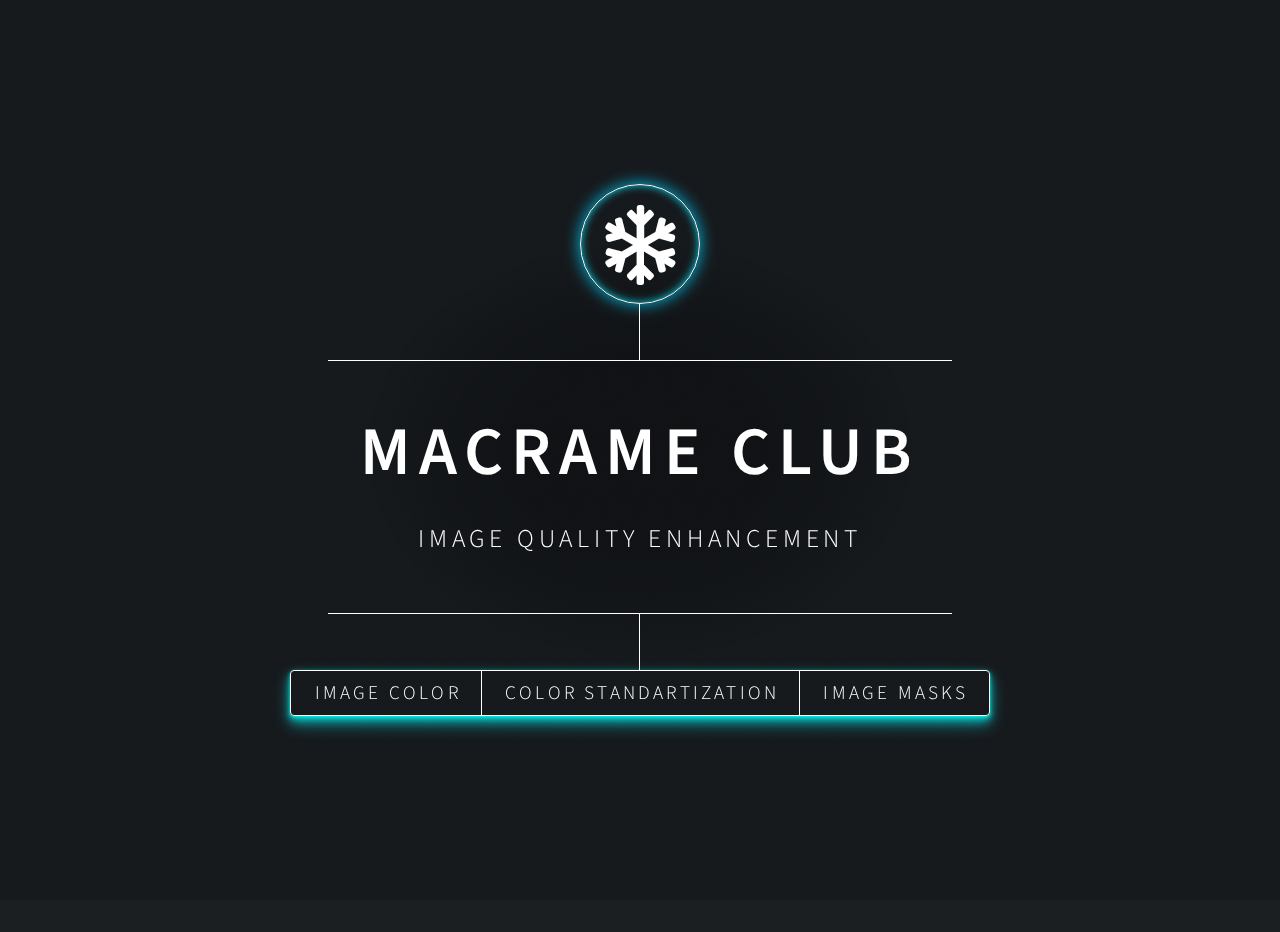
==== commit 513c8d42: "coorect merge" ====
--- a/frontend/templates/index.html
+++ b/frontend/templates/index.html
@@ -39,7 +39,7 @@
 
 				<!-- Main -->
 					<div id="main">
-            
+
 						<!-- Color Image -->
 							<article id="ImageColor">
 								<h2 class="major">Image change color</h2>
@@ -49,15 +49,6 @@
 									<div class="image-color-upload-wrap">
 									  <input class="file-color-upload-input" type='file' onchange="readColorImgURL(this);" accept="image/*" name='img'/>
 									  <div class="drag-color-text">
-						<!-- Intro -->
-							<article id="image">
-								<h2 class="major">Image</h2>
-								<div class="file-upload">
-									<button class="file-upload-btn" type="button" onclick="$('.file-upload-input').trigger( 'click' )">Add Image</button>
-
-									<div class="image-upload-wrap">
-									  <input class="file-upload-input" type='file' onchange="readURL(this);" accept="image/*" name='img'/>
-									  <div class="drag-text">
 										<h3>Drag and drop a file or select add Image</h3>
 									  </div>
 									</div>
@@ -71,11 +62,11 @@
 									  <div class="image-color-change-wrap" style="text-align: center; margin-bottom: 2em; margin-top: 2em;">
 										<button class='glowing-btn' type="button" onclick="changeColorImgUpload();" ><span class='glowing-txt'>CO<span class='faulty-letter'>N</span>VERT</span></button>
 									  </div>
-
+									  
 									</div>
-
+									
 								</div>
-
+								
 							</article>
 
 						<!-- Mask Image -->
--- a/frontend/static/assets/css/main.css
+++ b/frontend/static/assets/css/main.css
@@ -2158,10 +2158,6 @@
 	text-transform: uppercase;
 	text-align: center;
 	font-weight: 700;
-	box-shadow: 0px 1px 2px rgba(0, 255, 255, 0.5),
-			0px 2px 4px rgba(0, 255, 255, 0.5),
-			0px 4px 8px rgba(0, 255, 255, 0.5),
-			0px 8px 16px rgba(0, 255, 255, 0.5);
 }
 
 .file-gallery-images {
@@ -2169,2020 +2165,8 @@
 	height: 100%;
 	margin: auto;
 	padding: 20px;
-  }
-=======
-@import url(fontawesome-all.min.css);
-@import url("https://fonts.googleapis.com/css?family=Source+Sans+Pro:300italic,600italic,300,600");
-
-/*
-	Dimension by HTML5 UP
-	html5up.net | @ajlkn
-	Free for personal and commercial use under the CCA 3.0 license (html5up.net/license)
-*/
-
-html, body, div, span, applet, object,
-iframe, h1, h2, h3, h4, h5, h6, p, blockquote,
-pre, a, abbr, acronym, address, big, cite,
-code, del, dfn, em, img, ins, kbd, q, s, samp,
-small, strike, strong, sub, sup, tt, var, b,
-u, i, center, dl, dt, dd, ol, ul, li, fieldset,
-form, label, legend, table, caption, tbody,
-tfoot, thead, tr, th, td, article, aside,
-canvas, details, embed, figure, figcaption,
-footer, header, hgroup, menu, nav, output, ruby,
-section, summary, time, mark, audio, video {
-	margin: 0;
-	padding: 0;
-	border: 0;
-	font-size: 100%;
-	font: inherit;
-	vertical-align: baseline;}
-
-article, aside, details, figcaption, figure,
-footer, header, hgroup, menu, nav, section {
-	display: block;}
-
-body {
-	line-height: 1;
-}
-
-ol, ul {
-	list-style: none;
-}
-
-blockquote, q {
-	quotes: none;
-}
-
-	blockquote:before, blockquote:after, q:before, q:after {
-		content: '';
-		content: none;
-	}
-
-table {
-	border-collapse: collapse;
-	border-spacing: 0;
-}
-
-body {
-	-webkit-text-size-adjust: none;
-}
-
-mark {
-	background-color: transparent;
-	color: inherit;
-}
-
-input::-moz-focus-inner {
-	border: 0;
-	padding: 0;
-}
-
-input, select, textarea {
-	-moz-appearance: none;
-	-webkit-appearance: none;
-	-ms-appearance: none;
-	appearance: none;
-}
-
-
-/* Basic */
-
-	@-ms-viewport {
-		width: device-width;
-	}
-
-	@media screen and (max-width: 480px) {
-
-		html, body {
-			min-width: 320px;
-		}
-
-	}
-
-	html {
-		box-sizing: border-box;
-	}
-
-	*, *:before, *:after {
-		box-sizing: inherit;
-	}
-
-	body {
-		background: #1b1f22;
-	}
-
-		body.is-preload *, body.is-preload *:before, body.is-preload *:after {
-			-moz-animation: none !important;
-			-webkit-animation: none !important;
-			-ms-animation: none !important;
-			animation: none !important;
-			-moz-transition: none !important;
-			-webkit-transition: none !important;
-			-ms-transition: none !important;
-			transition: none !important;
-		}
-
-/* Type */
-
-	html {
-		font-size: 16pt;
-	}
-
-		@media screen and (max-width: 1680px) {
-
-			html {
-				font-size: 12pt;
-			}
-
-		}
-
-		@media screen and (max-width: 736px) {
-
-			html {
-				font-size: 11pt;
-			}
-
-		}
-
-		@media screen and (max-width: 360px) {
-
-			html {
-				font-size: 10pt;
-			}
-
-		}
-
-	body, input, select, textarea {
-		color: #ffffff;
-		font-family: "Source Sans Pro", sans-serif;
-		font-weight: 300;
-		font-size: 1rem;
-		line-height: 1.65;
-	}
-
-	a {
-		-moz-transition: color 0.2s ease-in-out, background-color 0.2s ease-in-out, border-bottom-color 0.2s ease-in-out;
-		-webkit-transition: color 0.2s ease-in-out, background-color 0.2s ease-in-out, border-bottom-color 0.2s ease-in-out;
-		-ms-transition: color 0.2s ease-in-out, background-color 0.2s ease-in-out, border-bottom-color 0.2s ease-in-out;
-		transition: color 0.2s ease-in-out, background-color 0.2s ease-in-out, border-bottom-color 0.2s ease-in-out;
-		border-bottom: dotted 1px rgba(255, 255, 255, 0.5);
-		text-decoration: none;
-		color: inherit;
-	}
-
-		a:hover {
-			border-bottom-color: transparent;
-		}
-
-	strong, b {
-		color: #ffffff;
-		font-weight: 600;
-	}
-
-	em, i {
-		font-style: italic;
-	}
-
-	p {
-		margin: 0 0 2rem 0;
-	}
-
-	h1, h2, h3, h4, h5, h6 {
-		color: #ffffff;
-		font-weight: 600;
-		line-height: 1.5;
-		margin: 0 0 1rem 0;
-		text-transform: uppercase;
-		letter-spacing: 0.2rem;
-	}
-
-		h1 a, h2 a, h3 a, h4 a, h5 a, h6 a {
-			color: inherit;
-			text-decoration: none;
-		}
-
-		h1.major, h2.major, h3.major, h4.major, h5.major, h6.major {
-			border-bottom: solid 1px #ffffff;
-			width: -moz-max-content;
-			width: -webkit-max-content;
-			width: -ms-max-content;
-			width: max-content;
-			padding-bottom: 0.5rem;
-			margin: 0 0 2rem 0;
-		}
-
-	h1 {
-		font-size: 4.25rem;
-		line-height: 1.3;
-		letter-spacing: 0.5rem;
-	}
-
-	h2 {
-		font-size: 1.5rem;
-		line-height: 1.4;
-		letter-spacing: 0.5rem;
-	}
-
-	h3 {
-		font-size: 1rem;
-	}
-
-	h4 {
-		font-size: 0.8rem;
-	}
-
-	h5 {
-		font-size: 0.7rem;
-	}
-
-	h6 {
-		font-size: 0.6rem;
-	}
-
-	@media screen and (max-width: 736px) {
-
-		h1 {
-			font-size: 1.75rem;
-			line-height: 1.4;
-		}
-
-		h2 {
-			font-size: 1.25em;
-			line-height: 1.5;
-		}
-
-	}
-
-	sub {
-		font-size: 0.8rem;
-		position: relative;
-		top: 0.5rem;
-	}
-
-	sup {
-		font-size: 0.8rem;
-		position: relative;
-		top: -0.5rem;
-	}
-
-	blockquote {
-		border-left: solid 4px #ffffff;
-		font-style: italic;
-		margin: 0 0 2rem 0;
-		padding: 0.5rem 0 0.5rem 2rem;
-	}
-
-	code {
-		background: rgba(255, 255, 255, 0.075);
-		border-radius: 4px;
-		font-family: "Courier New", monospace;
-		font-size: 0.9rem;
-		margin: 0 0.25rem;
-		padding: 0.25rem 0.65rem;
-	}
-
-	pre {
-		-webkit-overflow-scrolling: touch;
-		font-family: "Courier New", monospace;
-		font-size: 0.9rem;
-		margin: 0 0 2rem 0;
-	}
-
-		pre code {
-			display: block;
-			line-height: 1.75;
-			padding: 1rem 1.5rem;
-			overflow-x: auto;
-		}
-
-	hr {
-		border: 0;
-		border-bottom: solid 1px #ffffff;
-		margin: 2.75rem 0;
-	}
-
-	.align-left {
-		text-align: left;
-	}
-
-	.align-center {
-		text-align: center;
-	}
-
-	.align-right {
-		text-align: right;
-	}
-
-/* Form */
-
-	form {
-		margin: 0 0 2rem 0;
-	}
-
-		form > :last-child {
-			margin-bottom: 0;
-		}
-
-		form > .fields {
-			display: -moz-flex;
-			display: -webkit-flex;
-			display: -ms-flex;
-			display: flex;
-			-moz-flex-wrap: wrap;
-			-webkit-flex-wrap: wrap;
-			-ms-flex-wrap: wrap;
-			flex-wrap: wrap;
-			width: calc(100% + 3rem);
-			margin: -1.5rem 0 2rem -1.5rem;
-		}
-
-			form > .fields > .field {
-				-moz-flex-grow: 0;
-				-webkit-flex-grow: 0;
-				-ms-flex-grow: 0;
-				flex-grow: 0;
-				-moz-flex-shrink: 0;
-				-webkit-flex-shrink: 0;
-				-ms-flex-shrink: 0;
-				flex-shrink: 0;
-				padding: 1.5rem 0 0 1.5rem;
-				width: calc(100% - 1.5rem);
-			}
-
-				form > .fields > .field.half {
-					width: calc(50% - 0.75rem);
-				}
-
-				form > .fields > .field.third {
-					width: calc(100%/3 - 0.5rem);
-				}
-
-				form > .fields > .field.quarter {
-					width: calc(25% - 0.375rem);
-				}
-
-		@media screen and (max-width: 480px) {
-
-			form > .fields {
-				width: calc(100% + 3rem);
-				margin: -1.5rem 0 2rem -1.5rem;
-			}
-
-				form > .fields > .field {
-					padding: 1.5rem 0 0 1.5rem;
-					width: calc(100% - 1.5rem);
-				}
-
-					form > .fields > .field.half {
-						width: calc(100% - 1.5rem);
-					}
-
-					form > .fields > .field.third {
-						width: calc(100% - 1.5rem);
-					}
-
-					form > .fields > .field.quarter {
-						width: calc(100% - 1.5rem);
-					}
-
-		}
-
-	label {
-		color: #ffffff;
-		display: block;
-		font-size: 0.8rem;
-		font-weight: 300;
-		letter-spacing: 0.2rem;
-		line-height: 1.5;
-		margin: 0 0 1rem 0;
-		text-transform: uppercase;
-	}
-
-	input[type="text"],
-	input[type="password"],
-	input[type="email"],
-	input[type="tel"],
-	select,
-	textarea {
-		-moz-appearance: none;
-		-webkit-appearance: none;
-		-ms-appearance: none;
-		appearance: none;
-		-moz-transition: border-color 0.2s ease-in-out, box-shadow 0.2s ease-in-out, background-color 0.2s ease-in-out;
-		-webkit-transition: border-color 0.2s ease-in-out, box-shadow 0.2s ease-in-out, background-color 0.2s ease-in-out;
-		-ms-transition: border-color 0.2s ease-in-out, box-shadow 0.2s ease-in-out, background-color 0.2s ease-in-out;
-		transition: border-color 0.2s ease-in-out, box-shadow 0.2s ease-in-out, background-color 0.2s ease-in-out;
-		background-color: transparent;
-		border-radius: 4px;
-		border: solid 1px #ffffff;
-		color: inherit;
-		display: block;
-		outline: 0;
-		padding: 0 1rem;
-		text-decoration: none;
-		width: 100%;
-	}
-
-		input[type="text"]:invalid,
-		input[type="password"]:invalid,
-		input[type="email"]:invalid,
-		input[type="tel"]:invalid,
-		select:invalid,
-		textarea:invalid {
-			box-shadow: none;
-		}
-
-		input[type="text"]:focus,
-		input[type="password"]:focus,
-		input[type="email"]:focus,
-		input[type="tel"]:focus,
-		select:focus,
-		textarea:focus {
-			background: rgba(255, 255, 255, 0.075);
-			border-color: #ffffff;
-			box-shadow: 0 0 0 1px #ffffff;
-		}
-
-	select {
-		background-image: url("data:image/svg+xml;charset=utf8,%3Csvg xmlns='http://www.w3.org/2000/svg' width='40' height='40' preserveAspectRatio='none' viewBox='0 0 40 40'%3E%3Cpath d='M9.4,12.3l10.4,10.4l10.4-10.4c0.2-0.2,0.5-0.4,0.9-0.4c0.3,0,0.6,0.1,0.9,0.4l3.3,3.3c0.2,0.2,0.4,0.5,0.4,0.9 c0,0.4-0.1,0.6-0.4,0.9L20.7,31.9c-0.2,0.2-0.5,0.4-0.9,0.4c-0.3,0-0.6-0.1-0.9-0.4L4.3,17.3c-0.2-0.2-0.4-0.5-0.4-0.9 c0-0.4,0.1-0.6,0.4-0.9l3.3-3.3c0.2-0.2,0.5-0.4,0.9-0.4S9.1,12.1,9.4,12.3z' fill='%23ffffff' /%3E%3C/svg%3E");
-		background-size: 1.25rem;
-		background-repeat: no-repeat;
-		background-position: calc(100% - 1rem) center;
-		height: 2.75rem;
-		padding-right: 2.75rem;
-		text-overflow: ellipsis;
-	}
-
-		select option {
-			color: #ffffff;
-			background: #1b1f22;
-		}
-
-		select:focus::-ms-value {
-			background-color: transparent;
-		}
-
-		select::-ms-expand {
-			display: none;
-		}
-
-	input[type="text"],
-	input[type="password"],
-	input[type="email"],
-	select {
-		height: 2.75rem;
-	}
-
-	textarea {
-		padding: 0.75rem 1rem;
-	}
-
-	input[type="checkbox"],
-	input[type="radio"] {
-		-moz-appearance: none;
-		-webkit-appearance: none;
-		-ms-appearance: none;
-		appearance: none;
-		display: block;
-		float: left;
-		margin-right: -2rem;
-		opacity: 0;
-		width: 1rem;
-		z-index: -1;
-	}
-
-		input[type="checkbox"] + label,
-		input[type="radio"] + label {
-			text-decoration: none;
-			-moz-user-select: none;
-			-webkit-user-select: none;
-			-ms-user-select: none;
-			user-select: none;
-			color: #ffffff;
-			cursor: pointer;
-			display: inline-block;
-			font-size: 0.8rem;
-			font-weight: 300;
-			margin: 0 0 0.5rem 0;
-			padding-left: 2.65rem;
-			padding-right: 0.75rem;
-			position: relative;
-		}
-
-			input[type="checkbox"] + label:before,
-			input[type="radio"] + label:before {
-				-moz-osx-font-smoothing: grayscale;
-				-webkit-font-smoothing: antialiased;
-				display: inline-block;
-				font-style: normal;
-				font-variant: normal;
-				text-rendering: auto;
-				line-height: 1;
-				text-transform: none !important;
-				font-family: 'Font Awesome 5 Free';
-				font-weight: 900;
-			}
-
-			input[type="checkbox"] + label:before,
-			input[type="radio"] + label:before {
-				-moz-transition: border-color 0.2s ease-in-out, box-shadow 0.2s ease-in-out, background-color 0.2s ease-in-out;
-				-webkit-transition: border-color 0.2s ease-in-out, box-shadow 0.2s ease-in-out, background-color 0.2s ease-in-out;
-				-ms-transition: border-color 0.2s ease-in-out, box-shadow 0.2s ease-in-out, background-color 0.2s ease-in-out;
-				transition: border-color 0.2s ease-in-out, box-shadow 0.2s ease-in-out, background-color 0.2s ease-in-out;
-				border-radius: 4px;
-				border: solid 1px #ffffff;
-				content: '';
-				display: inline-block;
-				height: 1.65rem;
-				left: 0;
-				line-height: 1.65rem;
-				position: absolute;
-				text-align: center;
-				top: -0.15rem;
-				width: 1.65rem;
-			}
-
-		input[type="checkbox"]:checked + label:before,
-		input[type="radio"]:checked + label:before {
-			background: #ffffff !important;
-			border-color: #ffffff !important;
-			color: #1b1f22;
-			content: '\f00c';
-		}
-
-		input[type="checkbox"]:focus + label:before,
-		input[type="radio"]:focus + label:before {
-			background: rgba(255, 255, 255, 0.075);
-			border-color: #ffffff;
-			box-shadow: 0 0 0 1px #ffffff;
-		}
-
-	input[type="checkbox"] + label:before {
-		border-radius: 4px;
-	}
-
-	input[type="radio"] + label:before {
-		border-radius: 100%;
-	}
-
-	::-webkit-input-placeholder {
-		color: rgba(255, 255, 255, 0.5) !important;
-		opacity: 1.0;
-	}
-
-	:-moz-placeholder {
-		color: rgba(255, 255, 255, 0.5) !important;
-		opacity: 1.0;
-	}
-
-	::-moz-placeholder {
-		color: rgba(255, 255, 255, 0.5) !important;
-		opacity: 1.0;
-	}
-
-	:-ms-input-placeholder {
-		color: rgba(255, 255, 255, 0.5) !important;
-		opacity: 1.0;
-	}
-
-	.formerize-placeholder {
-		color: rgba(255, 255, 255, 0.5) !important;
-		opacity: 1.0;
-	}
-
-/* Box */
-
-	.box {
-		border-radius: 4px;
-		border: solid 1px #ffffff;
-		margin-bottom: 2rem;
-		padding: 1.5em;
-	}
-
-		.box > :last-child,
-		.box > :last-child > :last-child,
-		.box > :last-child > :last-child > :last-child {
-			margin-bottom: 0;
-		}
-
-		.box.alt {
-			border: 0;
-			border-radius: 0;
-			padding: 0;
-		}
-
-/* Icon */
-
-	.icon {
-		text-decoration: none;
-		border-bottom: none;
-		position: relative;
-	}
-
-		.icon:before {
-			-moz-osx-font-smoothing: grayscale;
-			-webkit-font-smoothing: antialiased;
-			display: inline-block;
-			font-style: normal;
-			font-variant: normal;
-			text-rendering: auto;
-			line-height: 1;
-			text-transform: none !important;
-			font-family: 'Font Awesome 5 Free';
-			font-weight: 400;
-			content: "\f2dc";
-		}
-
-		.icon > .label {
-			display: none;
-		}
-
-		.icon:before {
-			line-height: inherit;
-		}
-
-		.icon.solid:before {
-			font-weight: 900;
-		}
-
-		.icon.brands:before {
-			font-family: 'Font Awesome 5 Brands';
-		}
-
-/* Image */
-
-	.image {
-		border-radius: 4px;
-		border: 0;
-		display: inline-block;
-		position: relative;
-	}
-
-		.image:before {
-			pointer-events: none;
-			background-image: url("../../images/overlay.png");
-			background-color: rgba(19, 21, 25, 0.5);
-			border-radius: 4px;
-			content: '';
-			display: block;
-			height: 100%;
-			left: 0;
-			opacity: 0.5;
-			position: absolute;
-			top: 0;
-			width: 100%;
-		}
-
-		.image img {
-			border-radius: 4px;
-			display: block;
-		}
-
-		.image.left, .image.right {
-			max-width: 40%;
-		}
-
-			.image.left img, .image.right img {
-				width: 100%;
-			}
-
-		.image.left {
-			float: left;
-			padding: 0 1.5em 1em 0;
-			top: 0.25em;
-		}
-
-		.image.right {
-			float: right;
-			padding: 0 0 1em 1.5em;
-			top: 0.25em;
-		}
-
-		.image.fit {
-			display: block;
-			margin: 0 0 2rem 0;
-			width: 100%;
-		}
-
-			.image.fit img {
-				width: 100%;
-			}
-
-		.image.main {
-			display: block;
-			margin: 2.5rem 0;
-			width: 100%;
-		}
-
-			.image.main img {
-				width: 100%;
-			}
-
-		@media screen and (max-width: 736px) {
-
-			.image.main {
-				margin: 2rem 0;
-			}
-
-		}
-
-		@media screen and (max-width: 480px) {
-
-			.image.main {
-				margin: 1.5rem 0;
-			}
-
-		}
-
-/* List */
-
-	ol {
-		list-style: decimal;
-		margin: 0 0 2rem 0;
-		padding-left: 1.25em;
-	}
-
-		ol li {
-			padding-left: 0.25em;
-		}
-
-	ul {
-		list-style: disc;
-		margin: 0 0 2rem 0;
-		padding-left: 1em;
-	}
-
-		ul li {
-			padding-left: 0.5em;
-		}
-
-		ul.alt {
-			list-style: none;
-			padding-left: 0;
-		}
-
-			ul.alt li {
-				border-top: solid 1px #ffffff;
-				padding: 0.5em 0;
-			}
-
-				ul.alt li:first-child {
-					border-top: 0;
-					padding-top: 0;
-				}
-
-	dl {
-		margin: 0 0 2rem 0;
-	}
-
-		dl dt {
-			display: block;
-			font-weight: 600;
-			margin: 0 0 1rem 0;
-		}
-
-		dl dd {
-			margin-left: 2rem;
-		}
-
-/* Actions */
-
-	ul.actions {
-		display: -moz-flex;
-		display: -webkit-flex;
-		display: -ms-flex;
-		display: flex;
-		cursor: default;
-		list-style: none;
-		margin-left: -1rem;
-		padding-left: 0;
-	}
-
-		ul.actions li {
-			padding: 0 0 0 1rem;
-			vertical-align: middle;
-		}
-
-		ul.actions.special {
-			-moz-justify-content: center;
-			-webkit-justify-content: center;
-			-ms-justify-content: center;
-			justify-content: center;
-			width: 100%;
-			margin-left: 0;
-		}
-
-			ul.actions.special li:first-child {
-				padding-left: 0;
-			}
-
-		ul.actions.stacked {
-			-moz-flex-direction: column;
-			-webkit-flex-direction: column;
-			-ms-flex-direction: column;
-			flex-direction: column;
-			margin-left: 0;
-		}
-
-			ul.actions.stacked li {
-				padding: 1.3rem 0 0 0;
-			}
-
-				ul.actions.stacked li:first-child {
-					padding-top: 0;
-				}
-
-		ul.actions.fit {
-			width: calc(100% + 1rem);
-		}
-
-			ul.actions.fit li {
-				-moz-flex-grow: 1;
-				-webkit-flex-grow: 1;
-				-ms-flex-grow: 1;
-				flex-grow: 1;
-				-moz-flex-shrink: 1;
-				-webkit-flex-shrink: 1;
-				-ms-flex-shrink: 1;
-				flex-shrink: 1;
-				width: 100%;
-			}
-
-				ul.actions.fit li > * {
-					width: 100%;
-				}
-
-			ul.actions.fit.stacked {
-				width: 100%;
-			}
-
-		@media screen and (max-width: 480px) {
-
-			ul.actions:not(.fixed) {
-				-moz-flex-direction: column;
-				-webkit-flex-direction: column;
-				-ms-flex-direction: column;
-				flex-direction: column;
-				margin-left: 0;
-				width: 100% !important;
-			}
-
-				ul.actions:not(.fixed) li {
-					-moz-flex-grow: 1;
-					-webkit-flex-grow: 1;
-					-ms-flex-grow: 1;
-					flex-grow: 1;
-					-moz-flex-shrink: 1;
-					-webkit-flex-shrink: 1;
-					-ms-flex-shrink: 1;
-					flex-shrink: 1;
-					padding: 1rem 0 0 0;
-					text-align: center;
-					width: 100%;
-				}
-
-					ul.actions:not(.fixed) li > * {
-						width: 100%;
-					}
-
-					ul.actions:not(.fixed) li:first-child {
-						padding-top: 0;
-					}
-
-					ul.actions:not(.fixed) li input[type="submit"],
-					ul.actions:not(.fixed) li input[type="reset"],
-					ul.actions:not(.fixed) li input[type="button"],
-					ul.actions:not(.fixed) li button,
-					ul.actions:not(.fixed) li .button {
-						width: 100%;
-					}
-
-						ul.actions:not(.fixed) li input[type="submit"].icon:before,
-						ul.actions:not(.fixed) li input[type="reset"].icon:before,
-						ul.actions:not(.fixed) li input[type="button"].icon:before,
-						ul.actions:not(.fixed) li button.icon:before,
-						ul.actions:not(.fixed) li .button.icon:before {
-							margin-left: -0.5em;
-						}
-
-		}
-
-/* Icons */
-
-	ul.icons {
-		cursor: default;
-		list-style: none;
-		padding-left: 0;
-	}
-
-		ul.icons li {
-			display: inline-block;
-			padding: 0 0.75em 0 0;
-		}
-
-			ul.icons li:last-child {
-				padding-right: 0;
-			}
-
-			ul.icons li a {
-				border-radius: 100%;
-				box-shadow: inset 0 0 0 1px #ffffff;
-				display: inline-block;
-				height: 2.25rem;
-				line-height: 2.25rem;
-				text-align: center;
-				width: 2.25rem;
-			}
-
-				ul.icons li a:hover {
-					background-color: rgba(255, 255, 255, 0.075);
-				}
-
-				ul.icons li a:active {
-					background-color: rgba(255, 255, 255, 0.175);
-				}
-
-/* Table */
-
-	.table-wrapper {
-		-webkit-overflow-scrolling: touch;
-		overflow-x: auto;
-	}
-
-	table {
-		margin: 0 0 2rem 0;
-		width: 100%;
-	}
-
-		table tbody tr {
-			border: solid 1px #ffffff;
-			border-left: 0;
-			border-right: 0;
-		}
-
-			table tbody tr:nth-child(2n + 1) {
-				background-color: rgba(255, 255, 255, 0.075);
-			}
-
-		table td {
-			padding: 0.75em 0.75em;
-		}
-
-		table th {
-			color: #ffffff;
-			font-size: 0.9em;
-			font-weight: 600;
-			padding: 0 0.75em 0.75em 0.75em;
-			text-align: left;
-		}
-
-		table thead {
-			border-bottom: solid 2px #ffffff;
-		}
-
-		table tfoot {
-			border-top: solid 2px #ffffff;
-		}
-
-		table.alt {
-			border-collapse: separate;
-		}
-
-			table.alt tbody tr td {
-				border: solid 1px #ffffff;
-				border-left-width: 0;
-				border-top-width: 0;
-			}
-
-				table.alt tbody tr td:first-child {
-					border-left-width: 1px;
-				}
-
-			table.alt tbody tr:first-child td {
-				border-top-width: 1px;
-			}
-
-			table.alt thead {
-				border-bottom: 0;
-			}
-
-			table.alt tfoot {
-				border-top: 0;
-			}
-
-/* Button */
-
-	input[type="submit"],
-	input[type="reset"],
-	input[type="button"],
-	button,
-	.button {
-		-moz-appearance: none;
-		-webkit-appearance: none;
-		-ms-appearance: none;
-		appearance: none;
-		-moz-transition: background-color 0.2s ease-in-out, color 0.2s ease-in-out;
-		-webkit-transition: background-color 0.2s ease-in-out, color 0.2s ease-in-out;
-		-ms-transition: background-color 0.2s ease-in-out, color 0.2s ease-in-out;
-		transition: background-color 0.2s ease-in-out, color 0.2s ease-in-out;
-		background-color: transparent;
-		border-radius: 4px;
-		border: 0;
-		box-shadow: inset 0 0 0 1px #ffffff;
-		color: #ffffff !important;
-		cursor: pointer;
-		display: inline-block;
-		font-size: 0.8rem;
-		font-weight: 300;
-		height: 2.75rem;
-		letter-spacing: 0.2rem;
-		line-height: 2.75rem;
-		outline: 0;
-		padding: 0 1.25rem 0 1.35rem;
-		text-align: center;
-		text-decoration: none;
-		text-transform: uppercase;
-		white-space: nowrap;
-	}
-
-		input[type="submit"]:hover,
-		input[type="reset"]:hover,
-		input[type="button"]:hover,
-		button:hover,
-		.button:hover {
-			background-color: rgba(255, 255, 255, 0.075);
-		}
-
-		input[type="submit"]:active,
-		input[type="reset"]:active,
-		input[type="button"]:active,
-		button:active,
-		.button:active {
-			background-color: rgba(255, 255, 255, 0.175);
-		}
-
-		input[type="submit"].icon:before,
-		input[type="reset"].icon:before,
-		input[type="button"].icon:before,
-		button.icon:before,
-		.button.icon:before {
-			margin-right: 0.5em;
-		}
-
-		input[type="submit"].fit,
-		input[type="reset"].fit,
-		input[type="button"].fit,
-		button.fit,
-		.button.fit {
-			width: 100%;
-		}
-
-		input[type="submit"].small,
-		input[type="reset"].small,
-		input[type="button"].small,
-		button.small,
-		.button.small {
-			font-size: 0.6rem;
-			height: 2.0625rem;
-			line-height: 2.0625rem;
-		}
-
-		input[type="submit"].primary,
-		input[type="reset"].primary,
-		input[type="button"].primary,
-		button.primary,
-		.button.primary {
-			background-color: #ffffff;
-			color: #1b1f22 !important;
-			font-weight: 600;
-		}
-
-		input[type="submit"].disabled, input[type="submit"]:disabled,
-		input[type="reset"].disabled,
-		input[type="reset"]:disabled,
-		input[type="button"].disabled,
-		input[type="button"]:disabled,
-		button.disabled,
-		button:disabled,
-		.button.disabled,
-		.button:disabled {
-			pointer-events: none;
-			cursor: default;
-			opacity: 0.25;
-		}
-
-	input[type="submit"],
-	input[type="reset"],
-	input[type="button"],
-	button {
-		line-height: calc(2.75rem - 2px);
-	}
-
-/* BG */
-
-	#bg {
-		-moz-transform: scale(1.0);
-		-webkit-transform: scale(1.0);
-		-ms-transform: scale(1.0);
-		transform: scale(1.0);
-		-webkit-backface-visibility: hidden;
-		position: fixed;
-		top: 0;
-		left: 0;
-		width: 100%;
-		height: 100vh;
-		z-index: 1;
-	}
-
-		#bg:before, #bg:after {
-			content: '';
-			display: block;
-			position: absolute;
-			top: 0;
-			left: 0;
-			width: 100%;
-			height: 100%;
-		}
-
-		#bg:before {
-			-moz-transition: background-color 2.5s ease-in-out;
-			-webkit-transition: background-color 2.5s ease-in-out;
-			-ms-transition: background-color 2.5s ease-in-out;
-			transition: background-color 2.5s ease-in-out;
-			-moz-transition-delay: 0.75s;
-			-webkit-transition-delay: 0.75s;
-			-ms-transition-delay: 0.75s;
-			transition-delay: 0.75s;
-			background-image: linear-gradient(to top, rgba(19, 21, 25, 0.5), rgba(19, 21, 25, 0.5)), url("../../images/overlay.png");
-			background-size: auto,
- 256px 256px;
-			background-position: center,
- center;
-			background-repeat: no-repeat,
- repeat;
-			z-index: 2;
-		}
-
-		#bg:after {
-			-moz-transform: scale(1.125);
-			-webkit-transform: scale(1.125);
-			-ms-transform: scale(1.125);
-			transform: scale(1.125);
-			-moz-transition: -moz-transform 0.325s ease-in-out, -moz-filter 0.325s ease-in-out;
-			-webkit-transition: -webkit-transform 0.325s ease-in-out, -webkit-filter 0.325s ease-in-out;
-			-ms-transition: -ms-transform 0.325s ease-in-out, -ms-filter 0.325s ease-in-out;
-			transition: transform 0.325s ease-in-out, filter 0.325s ease-in-out;
-			background-image: url("../../images/bg.jpg");
-			background-position: center;
-			background-size: cover;
-			background-repeat: no-repeat;
-			z-index: 1;
-		}
-
-		body.is-article-visible #bg:after {
-			-moz-transform: scale(1.0825);
-			-webkit-transform: scale(1.0825);
-			-ms-transform: scale(1.0825);
-			transform: scale(1.0825);
-			-moz-filter: blur(0.2rem);
-			-webkit-filter: blur(0.2rem);
-			-ms-filter: blur(0.2rem);
-			filter: blur(0.2rem);
-		}
-
-		body.is-preload #bg:before {
-			background-color: #000000;
-		}
-
-/* Wrapper */
-
-	#wrapper {
-		display: -moz-flex;
-		display: -webkit-flex;
-		display: -ms-flex;
-		display: flex;
-		-moz-flex-direction: column;
-		-webkit-flex-direction: column;
-		-ms-flex-direction: column;
-		flex-direction: column;
-		-moz-align-items: center;
-		-webkit-align-items: center;
-		-ms-align-items: center;
-		align-items: center;
-		-moz-justify-content: space-between;
-		-webkit-justify-content: space-between;
-		-ms-justify-content: space-between;
-		justify-content: space-between;
-		position: relative;
-		min-height: 100vh;
-		width: 100%;
-		padding: 4rem 2rem;
-		z-index: 3;
-	}
-
-		#wrapper:before {
-			content: '';
-			display: block;
-		}
-
-		@media screen and (max-width: 1680px) {
-
-			#wrapper {
-				padding: 3rem 2rem;
-			}
-
-		}
-
-		@media screen and (max-width: 736px) {
-
-			#wrapper {
-				padding: 2rem 1rem;
-			}
-
-		}
-
-		@media screen and (max-width: 480px) {
-
-			#wrapper {
-				padding: 1rem;
-			}
-
-		}
-
-/* Header */
-
-	#header {
-		display: -moz-flex;
-		display: -webkit-flex;
-		display: -ms-flex;
-		display: flex;
-		-moz-flex-direction: column;
-		-webkit-flex-direction: column;
-		-ms-flex-direction: column;
-		flex-direction: column;
-		-moz-align-items: center;
-		-webkit-align-items: center;
-		-ms-align-items: center;
-		align-items: center;
-		-moz-transition: -moz-transform 0.325s ease-in-out, -moz-filter 0.325s ease-in-out, opacity 0.325s ease-in-out;
-		-webkit-transition: -webkit-transform 0.325s ease-in-out, -webkit-filter 0.325s ease-in-out, opacity 0.325s ease-in-out;
-		-ms-transition: -ms-transform 0.325s ease-in-out, -ms-filter 0.325s ease-in-out, opacity 0.325s ease-in-out;
-		transition: transform 0.325s ease-in-out, filter 0.325s ease-in-out, opacity 0.325s ease-in-out;
-		background-image: -moz-radial-gradient(rgba(0, 0, 0, 0.25) 25%, rgba(0, 0, 0, 0) 55%);
-		background-image: -webkit-radial-gradient(rgba(0, 0, 0, 0.25) 25%, rgba(0, 0, 0, 0) 55%);
-		background-image: -ms-radial-gradient(rgba(0, 0, 0, 0.25) 25%, rgba(0, 0, 0, 0) 55%);
-		background-image: radial-gradient(rgba(0, 0, 0, 0.25) 25%, rgba(0, 0, 0, 0) 55%);
-		max-width: 100%;
-		text-align: center;
-	}
-
-		#header > * {
-			-moz-transition: opacity 0.325s ease-in-out;
-			-webkit-transition: opacity 0.325s ease-in-out;
-			-ms-transition: opacity 0.325s ease-in-out;
-			transition: opacity 0.325s ease-in-out;
-			position: relative;
-			margin-top: 3.5rem;
-		}
-
-			#header > *:before {
-				content: '';
-				display: block;
-				position: absolute;
-				top: calc(-3.5rem - 1px);
-				left: calc(50% - 1px);
-				width: 1px;
-				height: calc(3.5rem + 1px);
-				background: #ffffff;
-			}
-
-		#header > :first-child {
-			margin-top: 0;
-		}
-
-			#header > :first-child:before {
-				display: none;
-			}
-
-		#header .logo {
-			width: 7.5rem;
-			height: 7.5rem;
-			line-height: 7.5rem;
-			border: solid 1px #ffffff;
-			border-radius: 100%;
-			box-shadow: 0 0 16px #05bbe3, inset 0 0 8px #06ddf0;
-		}
-
-			#header .logo .icon:before {
-				font-size: 5rem;
-			}
-
-		#header .content {
-			border-style: solid;
-			border-color: #ffffff;
-			border-top-width: 1px;
-			border-bottom-width: 1px;
-			max-width: 100%;
-		}
-
-			#header .content .inner {
-				-moz-transition: max-height 0.75s ease, padding 0.75s ease, opacity 0.325s ease-in-out;
-				-webkit-transition: max-height 0.75s ease, padding 0.75s ease, opacity 0.325s ease-in-out;
-				-ms-transition: max-height 0.75s ease, padding 0.75s ease, opacity 0.325s ease-in-out;
-				transition: max-height 0.75s ease, padding 0.75s ease, opacity 0.325s ease-in-out;
-				-moz-transition-delay: 0.25s;
-				-webkit-transition-delay: 0.25s;
-				-ms-transition-delay: 0.25s;
-				transition-delay: 0.25s;
-				padding: 3rem 2rem;
-				max-height: 40rem;
-				overflow: hidden;
-			}
-
-				#header .content .inner > :last-child {
-					margin-bottom: 0;
-				}
-
-			#header .content p {
-				text-transform: uppercase;
-				letter-spacing: 0.3rem;
-				font-size: 1.6rem;
-				line-height: 2;
-			}
-
-		#header nav ul {
-			display: -moz-flex;
-			display: -webkit-flex;
-			display: -ms-flex;
-			display: flex;
-			margin-bottom: 0;
-			list-style: none;
-			padding-left: 0;
-			border: solid 1px #ffffff;
-			border-radius: 4px;
-			box-shadow: 0px 1px 2px rgba(0, 255, 255, 0.5),
-			0px 2px 4px rgba(0, 255, 255, 0.5),
-			0px 4px 8px rgba(0, 255, 255, 0.5),
-			0px 8px 16px rgba(0, 255, 255, 0.5);
-		}
-
-			#header nav ul li {
-				padding-left: 0;
-				border-left: solid 1px #ffffff;
-			}
-
-				#header nav ul li:first-child {
-					border-left: 0;
-				}
-
-				#header nav ul li a {
-					display: block;
-					min-width: 7.5rem;
-					height: 2.75rem;
-					line-height: 2.75rem;
-					padding: 0 1.25rem 0 1.45rem;
-					text-transform: uppercase;
-					letter-spacing: 0.2rem;
-					font-size: 1.2rem;
-					border-bottom: 0;
-				}
-
-					#header nav ul li a:hover {
-						background-color: rgba(255, 255, 255, 0.075);
-					}
-
-					#header nav ul li a:active {
-						background-color: rgba(255, 255, 255, 0.175);
-					}
-
-		#header nav.use-middle:after {
-			content: '';
-			display: block;
-			position: absolute;
-			top: 0;
-			left: calc(50% - 1px);
-			width: 1px;
-			height: 100%;
-			background: #ffffff;
-		}
-
-		#header nav.use-middle ul li.is-middle {
-			border-left: 0;
-		}
-
-		body.is-article-visible #header {
-			-moz-transform: scale(0.95);
-			-webkit-transform: scale(0.95);
-			-ms-transform: scale(0.95);
-			transform: scale(0.95);
-			-moz-filter: blur(0.1rem);
-			-webkit-filter: blur(0.1rem);
-			-ms-filter: blur(0.1rem);
-			filter: blur(0.1rem);
-			opacity: 0;
-		}
-
-		body.is-preload #header {
-			-moz-filter: blur(0.125rem);
-			-webkit-filter: blur(0.125rem);
-			-ms-filter: blur(0.125rem);
-			filter: blur(0.125rem);
-		}
-
-			body.is-preload #header > * {
-				opacity: 0;
-			}
-
-			body.is-preload #header .content .inner {
-				max-height: 0;
-				padding-top: 0;
-				padding-bottom: 0;
-				opacity: 0;
-			}
-
-		@media screen and (max-width: 980px) {
-
-			#header .content p br {
-				display: none;
-			}
-
-		}
-
-		@media screen and (max-width: 736px) {
-
-			#header > * {
-				margin-top: 2rem;
-			}
-
-				#header > *:before {
-					top: calc(-2rem - 1px);
-					height: calc(2rem + 1px);
-				}
-
-			#header .logo {
-				width: 4.75rem;
-				height: 4.75rem;
-				line-height: 4.75rem;
-			}
-
-				#header .logo .icon:before {
-					font-size: 1.75rem;
-				}
-
-			#header .content .inner {
-				padding: 2.5rem 1rem;
-			}
-
-			#header .content p {
-				line-height: 1.875;
-			}
-
-		}
-
-		@media screen and (max-width: 480px) {
-
-			#header {
-				padding: 1.5rem 0;
-			}
-
-				#header .content .inner {
-					padding: 2.5rem 0;
-				}
-
-				#header nav ul {
-					-moz-flex-direction: column;
-					-webkit-flex-direction: column;
-					-ms-flex-direction: column;
-					flex-direction: column;
-					min-width: 10rem;
-					max-width: 100%;
-				}
-
-					#header nav ul li {
-						border-left: 0;
-						border-top: solid 1px #ffffff;
-					}
-
-						#header nav ul li:first-child {
-							border-top: 0;
-						}
-
-						#header nav ul li a {
-							height: 3rem;
-							line-height: 3rem;
-							min-width: 0;
-							width: 100%;
-						}
-
-				#header nav.use-middle:after {
-					display: none;
-				}
-
-		}
-
-/* Main */
-
-	#main {
-		-moz-flex-grow: 1;
-		-webkit-flex-grow: 1;
-		-ms-flex-grow: 1;
-		flex-grow: 1;
-		-moz-flex-shrink: 1;
-		-webkit-flex-shrink: 1;
-		-ms-flex-shrink: 1;
-		flex-shrink: 1;
-		display: -moz-flex;
-		display: -webkit-flex;
-		display: -ms-flex;
-		display: flex;
-		-moz-align-items: center;
-		-webkit-align-items: center;
-		-ms-align-items: center;
-		align-items: center;
-		-moz-justify-content: center;
-		-webkit-justify-content: center;
-		-ms-justify-content: center;
-		justify-content: center;
-		-moz-flex-direction: column;
-		-webkit-flex-direction: column;
-		-ms-flex-direction: column;
-		flex-direction: column;
-		position: relative;
-		max-width: 100%;
-		z-index: 3;
-	}
-
-		#main article {
-			-moz-transform: translateY(0.25rem);
-			-webkit-transform: translateY(0.25rem);
-			-ms-transform: translateY(0.25rem);
-			transform: translateY(0.25rem);
-			-moz-transition: opacity 0.325s ease-in-out, -moz-transform 0.325s ease-in-out;
-			-webkit-transition: opacity 0.325s ease-in-out, -webkit-transform 0.325s ease-in-out;
-			-ms-transition: opacity 0.325s ease-in-out, -ms-transform 0.325s ease-in-out;
-			transition: opacity 0.325s ease-in-out, transform 0.325s ease-in-out;
-			padding: 4.5rem 2.5rem 1.5rem 2.5rem ;
-			position: relative;
-			width: 100%;
-			max-width: 100%;
-			background-color: rgba(27, 31, 34, 0.85);
-			border-radius: 4px;
-			opacity: 0;
-		}
-
-			#main article.active {
-				-moz-transform: translateY(0);
-				-webkit-transform: translateY(0);
-				-ms-transform: translateY(0);
-				transform: translateY(0);
-				opacity: 1;
-			}
-
-			#main article .close {
-				display: block;
-				position: absolute;
-				top: 0;
-				right: 0;
-				width: 4rem;
-				height: 4rem;
-				cursor: pointer;
-				text-indent: 4rem;
-				overflow: hidden;
-				white-space: nowrap;
-			}
-
-				#main article .close:before {
-					-moz-transition: background-color 0.2s ease-in-out;
-					-webkit-transition: background-color 0.2s ease-in-out;
-					-ms-transition: background-color 0.2s ease-in-out;
-					transition: background-color 0.2s ease-in-out;
-					content: '';
-					display: block;
-					position: absolute;
-					top: 0.75rem;
-					left: 0.75rem;
-					width: 2.5rem;
-					height: 2.5rem;
-					border-radius: 100%;
-					background-position: center;
-					background-image: url("data:image/svg+xml;charset=utf8,%3Csvg xmlns='http://www.w3.org/2000/svg' xmlns:xlink='http://www.w3.org/1999/xlink' width='20px' height='20px' viewBox='0 0 20 20' zoomAndPan='disable'%3E%3Cstyle%3Eline %7B stroke: %23ffffff%3B stroke-width: 1%3B %7D%3C/style%3E%3Cline x1='2' y1='2' x2='18' y2='18' /%3E%3Cline x1='18' y1='2' x2='2' y2='18' /%3E%3C/svg%3E");
-					background-size: 20px 20px;
-					background-repeat: no-repeat;
-				}
-
-				#main article .close:hover:before {
-					background-color: rgba(255, 255, 255, 0.075);
-				}
-
-				#main article .close:active:before {
-					background-color: rgba(255, 255, 255, 0.175);
-				}
-
-		@media screen and (max-width: 736px) {
-
-			#main article {
-				padding: 3.5rem 2rem 0.5rem 2rem ;
-			}
-
-				#main article .close:before {
-					top: 0.875rem;
-					left: 0.875rem;
-					width: 2.25rem;
-					height: 2.25rem;
-					background-size: 14px 14px;
-				}
-
-		}
-
-		@media screen and (max-width: 480px) {
-
-			#main article {
-				padding: 3rem 1.5rem 0.5rem 1.5rem ;
-			}
-
-		}
-
-/* Footer */
-
-	#footer {
-		-moz-transition: -moz-transform 0.325s ease-in-out, -moz-filter 0.325s ease-in-out, opacity 0.325s ease-in-out;
-		-webkit-transition: -webkit-transform 0.325s ease-in-out, -webkit-filter 0.325s ease-in-out, opacity 0.325s ease-in-out;
-		-ms-transition: -ms-transform 0.325s ease-in-out, -ms-filter 0.325s ease-in-out, opacity 0.325s ease-in-out;
-		transition: transform 0.325s ease-in-out, filter 0.325s ease-in-out, opacity 0.325s ease-in-out;
-		width: 100%;
-		max-width: 100%;
-		margin-top: 2rem;
-		text-align: center;
-	}
-
-		#footer .copyright {
-			letter-spacing: 0.2rem;
-			font-size: 0.6rem;
-			opacity: 0.75;
-			margin-bottom: 0;
-			text-transform: uppercase;
-		}
-
-		body.is-article-visible #footer {
-			-moz-transform: scale(0.95);
-			-webkit-transform: scale(0.95);
-			-ms-transform: scale(0.95);
-			transform: scale(0.95);
-			-moz-filter: blur(0.1rem);
-			-webkit-filter: blur(0.1rem);
-			-ms-filter: blur(0.1rem);
-			filter: blur(0.1rem);
-			opacity: 0;
-		}
-
-		body.is-preload #footer {
-			opacity: 0;
-		}
-
-
-
-/* Glowing */
-@import url("https://fonts.googleapis.com/css?family=Raleway");
-
-:root {
-	--glow-color: hsl(186 100% 69%);
-}
-
-.glowing-btn {
-	min-height: 8vh;
-	position: relative;
-	color: var(--glow-color);
-	cursor: pointer;
-	padding: 0.35m 1em;
-	border: 0.15em solid var(--glow-color);
-	border-radius: 0.45em;
-	background: none;
-	perspective: 2em;
-	font-family: "Raleway", sans-serif;
-	font-size: 2em;
-	font-weight: 900;
-	letter-spacing: 1em;
-
-	-webkit-box-shadow: inset 0px 0px 0.5em 0px var(--glow-color),
-		0px 0px 0.5em 0px var(--glow-color);
-	-moz-box-shadow: inset 0px 0px 0.5em 0px var(--glow-color),
-		0px 0px 0.5em 0px var(--glow-color);
-	box-shadow: inset 0px 0px 0.5em 0px var(--glow-color),
-		0px 0px 0.5em 0px var(--glow-color);
-	animation: border-flicker 6s linear infinite;
-}
-
-.glowing-txt {
-	float: left;
-	margin-right: -0.8em;
-	-webkit-text-shadow: 0 0 0.125em hsl(0 0% 100% / 0.3),
-		0 0 0.45em var(--glow-color);
-	-moz-text-shadow: 0 0 0.125em hsl(0 0% 100% / 0.3),
-		0 0 0.45em var(--glow-color);
-	text-shadow: 0 0 0.125em hsl(0 0% 100% / 0.3), 0 0 0.45em var(--glow-color);
-	animation: text-flicker 6s linear infinite;
-}
-
-.faulty-letter {
-	opacity: 0.5;
-	animation: faulty-flicker 4s linear infinite;
-}
-
-.glowing-btn::before {
-	content: "";
-	position: absolute;
-	top: 0;
-	bottom: 0;
-	left: 0;
-	right: 0;
-	opacity: 0.7;
-	filter: blur(1em);
-	transform: translateY(120%) rotateX(95deg) scale(1, 0.35);
-	background: var(--glow-color);
-	pointer-events: none;
-}
-
-.glowing-btn::after {
-	content: "";
-	position: absolute;
-	top: 0;
-	left: 0;
-	right: 0;
-	bottom: 0;
-	opacity: 0;
-	z-index: -1;
-	background-color: var(--glow-color);
-	box-shadow: 0 0 2em 0.2em var(--glow-color);
-	transition: opacity 100ms linear;
-}
-
-.glowing-btn:hover {
-	color: rgba(0, 0, 0, 0.8);
-	text-shadow: none;
-	animation: none;
-}
-
-.glowing-btn:hover .glowing-txt {
-	animation: none;
-}
-
-.glowing-btn:hover .faulty-letter {
-	animation: none;
-	text-shadow: none;
-	opacity: 1;
-}
-
-.glowing-btn:hover:before {
-	filter: blur(1.5em);
-	opacity: 1;
-}
-
-.glowing-btn:hover:after {
-	opacity: 1;
-}
-
-@keyframes faulty-flicker {
-	0% {
-		opacity: 0.1;
-	}
-
-	2% {
-		opacity: 0.1;
-	}
-
-	4% {
-		opacity: 0.5;
-	}
-
-	19% {
-		opacity: 0.5;
-	}
-
-	21% {
-		opacity: 0.1;
-	}
-
-	23% {
-		opacity: 1;
-	}
-
-	80% {
-		opacity: 0.5;
-	}
-
-	83% {
-		opacity: 0.4;
-	}
-
-	87% {
-		opacity: 1;
-	}
-}
-
-@keyframes text-flicker {
-	0% {
-		opacity: 0.1;
-	}
-
-	2% {
-		opacity: 1;
-	}
-
-	8% {
-		opacity: 0.1;
-	}
-
-	9% {
-		opacity: 1;
-	}
-
-	12% {
-		opacity: 0.1;
-	}
-
-	20% {
-		opacity: 1;
-	}
-
-	25% {
-		opacity: 0.3;
-	}
-
-	30% {
-		opacity: 1;
-	}
-
-	70% {
-		opacity: 0.7;
-	}
-
-	72% {
-		opacity: 0.2;
-	}
-
-	77% {
-		opacity: 0.9;
-	}
-
-	100% {
-		opacity: 0.9;
-	}
-}
-
-@keyframes border-flicker {
-	0% {
-		opacity: 0.1;
-	}
-
-	2% {
-		opacity: 1;
-	}
-
-	4% {
-		opacity: 0.1;
-	}
-
-	8% {
-		opacity: 1;
-	}
-
-	70% {
-		opacity: 0.7;
-	}
-
-	100% {
-		opacity: 1;
-	}
-}
-
-@media only screen and (max-width: 600px) {
-	.glowing-btn {
-		font-size: 1em;
-	}
-}
-
-
-  .file-upload {
-	background-color: #201d1d;
-	width: 600px;
-	height: 100%;
-	margin: 0 auto;
-	padding: 10px;
-  }
-
-  .file-upload-btn {
-	width: 100%;
-	margin: 0;
-	color: #fff;
-	background: #353736;
-	border: none;
-	padding: 10px;
-	border-radius: 4px;
-	border-bottom: 4px solid #ffffff;
-	transition: all .2s ease;
-	outline: none;
-	text-transform: uppercase;
-	font-weight: 700;
 	box-shadow: 0px 1px 2px rgba(0, 255, 255, 0.5),
 			0px 2px 4px rgba(0, 255, 255, 0.5),
 			0px 4px 8px rgba(0, 255, 255, 0.5),
 			0px 8px 16px rgba(0, 255, 255, 0.5);
-  }
-
-  .file-upload-btn:hover {
-	background: #113641;
-	color: #ffffff;
-	transition: all .2s ease;
-	cursor: pointer;
-  }
-
-  .file-upload-btn:active {
-	border: 0;
-	transition: all .2s ease;
-  }
-
-  .file-upload-content {
-	display: none;
-	margin: auto;
-	text-align: center;
-	padding: 70px 0;
-  }
-
-  .file-upload-input {
-	position: absolute;
-	margin: 0;
-	padding: 0;
-	width: 100%;
-	height: 100%;
-	outline: none;
-	opacity: 0;
-	cursor: pointer;
-  }
-
-  .image-upload-wrap {
-	margin-top: 20px;
-	border: 6px dashed #74bdcd;
-	position: relative;
-  }
-
-  .image-dropping,
-  .image-upload-wrap:hover {
-	background-color: #113641;
-	border: 6px dashed #74bdcd;
-  }
-
-  .image-title-wrap {
-	padding: 0 15px 15px 15px;
-	color: #74bdcd;
-  }
-
-  .drag-text {
-	text-align: center;
-  }
-
-  .drag-text h3 {
-	font-weight: 100;
-	font-size: x-large;
-	text-transform: uppercase;
-	color: #ffffff;
-	padding: 60px 0;
-  }
-
-  .file-upload-image {
-	width: 100%;
-	height: 100%;
-	margin: auto;
-	padding: 20px;
-  }
-
-  .remove-image {
-	width: 400px;
-	margin: 0;
-	color: #fff;
-	background: #74bdcd;
-	border: none;
-	padding: 10px;
-	border-radius: 4px;
-	border-bottom: 4px solid #74bdcd;
-	transition: all .2s ease;
-	outline: none;
-	text-transform: uppercase;
-	font-weight: 700;
-	box-shadow: 0px 1px 2px rgba(0, 255, 255, 0.5),
-			0px 2px 4px rgba(0, 255, 255, 0.5),
-			0px 4px 8px rgba(0, 255, 255, 0.5),
-			0px 8px 16px rgba(0, 255, 255, 0.5);
-  }
-
-  .remove-image:hover {
-	background: #74bdcd;
-	color: #ffffff;
-	transition: all .2s ease;
-	cursor: pointer;
-  }
-
-  .remove-image:active {
-	border: 0;
-	transition: all .2s ease;
-  }
+  }--- a/frontend/static/assets/css/noscript.css
+++ b/frontend/static/assets/css/noscript.css
@@ -1,7 +1,7 @@
-/*
-	Dimension by HTML5 UP
-	html5up.net | @ajlkn
-	Free for personal and commercial use under the CCA 3.0 license (html5up.net/license)
+/*
+	Dimension by HTML5 UP
+	html5up.net | @ajlkn
+	Free for personal and commercial use under the CCA 3.0 license (html5up.net/license)
 */
 
 /* BG */
@@ -34,4 +34,4 @@
 	#main article {
 		opacity: 1;
 		margin: 4rem 0 0 0;
-	}
+	}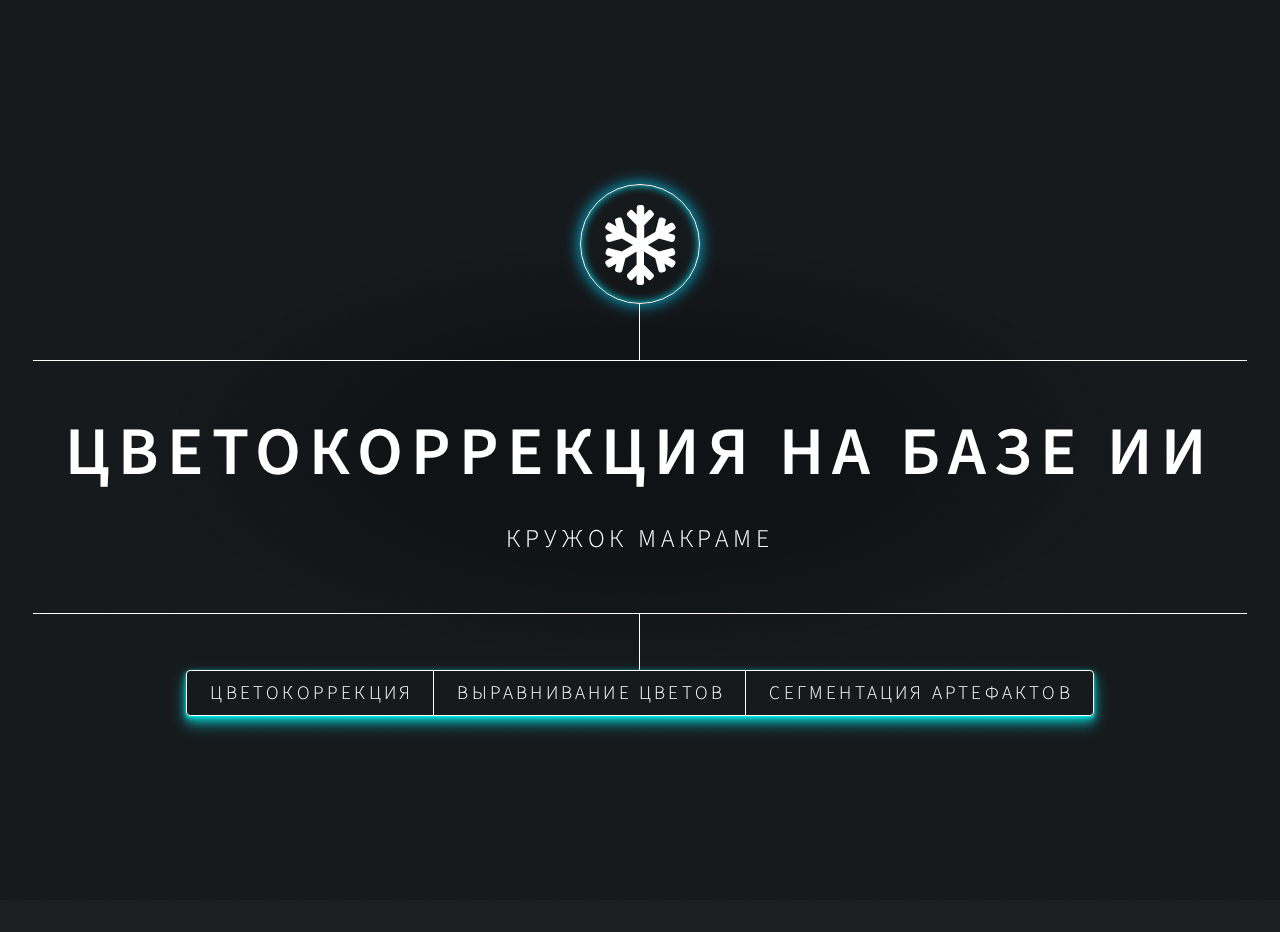
==== commit 5043ed1e: "[pre-commit.ci] auto fixes from pre-commit.com hooks" ====
--- a/frontend/templates/index.html
+++ b/frontend/templates/index.html
@@ -6,7 +6,7 @@
 -->
 <html>
 	<head>
-		<title>Dimension by HTML5 UP</title>
+		<title>Цветокоррекция на базе ИИ</title>
 		<meta charset="utf-8" />
 		<meta name="viewport" content="width=device-width, initial-scale=1, user-scalable=no" />
 		<link rel="stylesheet" href="../static/assets/css/main.css" />
@@ -24,15 +24,15 @@
 						</div>
 						<div class="content">
 							<div class="inner">
-								<h1>Macrame Club</h1>
-								<p>Image quality enhancement</p>
+								<h1>Цветокоррекция на базе ИИ</h1>
+								<p>Кружок Макраме</p>
 							</div>
 						</div>
 						<nav>
 							<ul>
-								<li><a href="#ImageColor">Image Color</a></li>
-								<li><a href="#ColorStandartization">Color Standartization</a></li>
-								<li><a href="#ImageMasks">Image Masks</a></li>
+								<li><a href="#ImageColor">Цветокоррекция</a></li>
+								<li><a href="#ColorStandartization">Выравнивание цветов</a></li>
+								<li><a href="#ImageMasks">Сегментация артефактов</a></li>
 							</ul>
 						</nav>
 					</header>
@@ -42,75 +42,75 @@
 
 						<!-- Color Image -->
 							<article id="ImageColor">
-								<h2 class="major">Image change color</h2>
+								<h2 class="major" style="margin: auto; padding-bottom: 1.5rem;">Цветокоррекция</h2>
 								<div class="file-color-upload">
-									<button class="file-color-upload-btn" type="button" onclick="$('.file-color-upload-input').trigger( 'click' )">Add Image</button>
-								  
+									<button class="file-color-upload-btn" type="button" onclick="$('.file-color-upload-input').trigger( 'click' )">Добавить изображение</button>
+
 									<div class="image-color-upload-wrap">
 									  <input class="file-color-upload-input" type='file' onchange="readColorImgURL(this);" accept="image/*" name='img'/>
 									  <div class="drag-color-text">
-										<h3>Drag and drop a file or select add Image</h3>
+										<h3>Выберите файл и подгрузите изображение</h3>
 									  </div>
 									</div>
 									<div class="file-color-upload-content">
 									  <img class="file-color-upload-image" src="color_image.jpg" alt="change color image"/>
 
 									  <div class="image-color-title-wrap">
-										<button type="button" onclick="removeColorImgUpload()" class="remove-color-image">Remove Uploaded Image</span></button>
-									  </div> 
+										<button type="button" onclick="removeColorImgUpload()" class="remove-color-image">Удалить изображение</span></button>
+									  </div>
 
 									  <div class="image-color-change-wrap" style="text-align: center; margin-bottom: 2em; margin-top: 2em;">
-										<button class='glowing-btn' type="button" onclick="changeColorImgUpload();" ><span class='glowing-txt'>CO<span class='faulty-letter'>N</span>VERT</span></button>
+										<button class='glowing-btn' type="button" onclick="changeColorImgUpload();" ><span class='glowing-txt'>ПРИ<span class='faulty-letter'>М</span>ЕНИТЬ</span></button>
 									  </div>
-									  
+
 									</div>
-									
+
 								</div>
-								
+
 							</article>
 
 						<!-- Mask Image -->
 							<article id="ImageMasks">
-								<h2 class="major">Image draw lightening and darkening masks</h2>
+								<h2 class="major" style="margin: auto; padding-bottom: 1.5rem;">Сегментация артефактов</h2>
 								<div class="file-mask-upload">
-									<button class="file-mask-upload-btn" type="button" onclick="$('.file-mask-upload-input').trigger( 'click' )">Add Image</button>
-								  
+									<button class="file-mask-upload-btn" type="button" onclick="$('.file-mask-upload-input').trigger( 'click' )">Добавить изображение</button>
+
 									<div class="image-mask-upload-wrap">
 									  <input class="file-mask-upload-input" type='file' onchange="readMaskImgURL(this);" accept="image/*" name='img'/>
 									  <div class="drag-mask-text">
-										<h3>Drag and drop a file or select add Image</h3>
+										<h3>Выберите файл и подгрузите изображение</h3>
 									  </div>
 									</div>
 									<div class="file-mask-upload-content">
 									  <img class="file-mask-upload-image" src="mask_image.jpg" alt="mask image"/>
 
 									  <div class="image-mask-title-wrap">
-										<button type="button" onclick="removeMaskImgUpload()" class="remove-mask-image">Remove Uploaded Image</span></button>
-									  </div> 
+										<button type="button" onclick="removeMaskImgUpload()" class="remove-mask-image">Удалить изображение</span></button>
+									  </div>
 
 									  <div class="image-mask-change-wrap" style="text-align: center; margin-bottom: 2em; margin-top: 2em;">
-										<button class='glowing-btn' type="button" onclick="changeMaskImgUpload();" ><span class='glowing-txt'>CO<span class='faulty-letter'>N</span>VERT</span></button>
+										<button class='glowing-btn' type="button" onclick="changeMaskImgUpload();" ><span class='glowing-txt'>ПРИ<span class='faulty-letter'>М</span>ЕНИТЬ</span></button>
 									  </div>
-									  
+
 									</div>
-									
+
 								</div>
 							</article>
 
 							<article id="ColorStandartization">
-								<h2 class="major">Image change color</h2>
+								<h2 class="major" style="margin: auto; padding-bottom: 1.5rem;">Выравнивание цветов</h2>
 								<div class="image-bottom-upload">
 									<label for="fileInput" class="custom-file-upload">
 										<input type="file" id="fileInput" name="files[]" style="display: none; text-align: center;" multiple accept="image/*"/>
-										Upload Multiple Images
+										Выберите несколько изображений
 									</label>
 									<div class="wrap-glowing-btn" style="text-align: center; margin-bottom: 2em; margin-top: 2em; margin: auto;"></div>
 									 <img class="file-gallery-images" src="static/images/bg1.jpg" alt="plane image"/>
-									 <button class='glowing-btn' type="button" onclick="uploadFiles();" ><span class='glowing-txt'>CO<span class='faulty-letter'>N</span>VERT</span></button>
+									 <button class='glowing-btn' type="button" onclick="uploadFiles();" ><span class='glowing-txt'>ПРИ<span class='faulty-letter'>М</span>ЕНИТЬ</span></button>
 									 <div id="imageGallery"></div>
 									</div>
 
-								</div> 
+								</div>
 							</article>
 					</div>
 
--- a/frontend/static/assets/css/main.css
+++ b/frontend/static/assets/css/main.css
@@ -1367,7 +1367,7 @@
 				#header nav ul li a {
 					display: block;
 					min-width: 7.5rem;
-					height: 2.75rem;
+					min-height: 2.75rem;
 					line-height: 2.75rem;
 					padding: 0 1.25rem 0 1.45rem;
 					text-transform: uppercase;
@@ -1497,8 +1497,8 @@
 						}
 
 						#header nav ul li a {
-							height: 3rem;
-							line-height: 3rem;
+							height: 6rem;
+							line-height: 6rem;
 							min-width: 0;
 							width: 100%;
 						}
@@ -1686,24 +1686,26 @@
 	border: 0.15em solid var(--glow-color);
 	border-radius: 0.45em;
 	background: none;
-	perspective: 2em;
+	perspective: 1.5em;
 	font-family: "Raleway", sans-serif;
-	font-size: 2em;
+	font-size: 1.5em;
 	font-weight: 900;
 	letter-spacing: 1em;
+	width: 100%;
 
 	-webkit-box-shadow: inset 0px 0px 0.5em 0px var(--glow-color),
 		0px 0px 0.5em 0px var(--glow-color);
 	-moz-box-shadow: inset 0px 0px 0.5em 0px var(--glow-color),
 		0px 0px 0.5em 0px var(--glow-color);
-	box-shadow: inset 0px 0px 0.5em 0px var(--glow-color),
+	box-shadow: inset 0px 0px 0.5em 0px var(--glow-color)
 		0px 0px 0.5em 0px var(--glow-color);
 	animation: border-flicker 6s linear infinite;
 }
 
 .glowing-txt {
-	float: left;
 	margin-right: -0.8em;
+	width: auto;
+	text-align: center;
 	-webkit-text-shadow: 0 0 0.125em hsl(0 0% 100% / 0.3),
 		0 0 0.45em var(--glow-color);
 	-moz-text-shadow: 0 0 0.125em hsl(0 0% 100% / 0.3),
@@ -1890,7 +1892,7 @@
 	}
 }
 
-  
+
   .file-color-upload {
 	background-color: #201d1d;
 	width: 600px;
@@ -1898,14 +1900,14 @@
 	margin: 0 auto;
 	padding: 20px;
   }
-  
+
   .file-color-upload-btn {
 	width: 100%;
 	margin: 0;
 	color: #fff;
 	background: #353736;
 	border: none;
-	padding: 10px;
+	padding-bottom: 2em;
 	border-radius: 4px;
 	border-bottom: 4px solid #ffffff;
 	transition: all .2s ease;
@@ -1917,26 +1919,26 @@
 			0px 4px 8px rgba(0, 255, 255, 0.5),
 			0px 8px 16px rgba(0, 255, 255, 0.5);
   }
-  
+
   .file-color-upload-btn:hover {
 	background: #113641;
 	color: #ffffff;
 	transition: all .2s ease;
 	cursor: pointer;
   }
-  
+
   .file-color-upload-btn:active {
 	border: 0;
 	transition: all .2s ease;
   }
-  
+
   .file-color-upload-content {
 	display: none;
 	margin: auto;
 	text-align: center;
 	padding: 70px 0;
   }
-  
+
   .file-color-upload-input {
 	position: absolute;
 	margin: 0;
@@ -1947,28 +1949,28 @@
 	opacity: 0;
 	cursor: pointer;
   }
-  
+
   .image-color-upload-wrap {
 	margin-top: 20px;
 	border: 6px dashed #74bdcd;
 	position: relative;
   }
-  
+
   .image-color-dropping,
   .image-color-upload-wrap:hover {
 	background-color: #113641;
 	border: 6px dashed #74bdcd;
   }
-  
+
   .image-color-title-wrap {
 	padding: 0 15px 15px 15px;
 	color: #74bdcd;
   }
-  
+
   .drag-color-text {
 	text-align: center;
   }
-  
+
   .drag-color-text h3 {
 	font-weight: 100;
 	font-size: x-large;
@@ -1976,14 +1978,14 @@
 	color: #ffffff;
 	padding: 60px 0;
   }
-  
+
   .file-color-upload-image {
 	width: 100%;
 	height: 100%;
 	margin: auto;
 	padding: 20px;
   }
-  
+
   .remove-color-image {
 	width: 400px;
 	margin: 0;
@@ -2002,21 +2004,21 @@
 			0px 4px 8px rgba(0, 255, 255, 0.5),
 			0px 8px 16px rgba(0, 255, 255, 0.5);
   }
-  
+
   .remove-color-image:hover {
 	background: #74bdcd;
 	color: #ffffff;
 	transition: all .2s ease;
 	cursor: pointer;
   }
-  
+
   .remove-color-image:active {
 	border: 0;
 	transition: all .2s ease;
   }
 
 
- 
+
 
   .file-mask-upload {
 	background-color: #201d1d;
@@ -2025,14 +2027,14 @@
 	margin: 0 auto;
 	padding: 10px;
   }
-  
+
   .file-mask-upload-btn {
 	width: 100%;
 	margin: 0;
 	color: #fff;
 	background: #353736;
 	border: none;
-	padding: 10px;
+	padding-bottom: 2em;
 	border-radius: 4px;
 	border-bottom: 4px solid #ffffff;
 	transition: all .2s ease;
@@ -2044,26 +2046,26 @@
 			0px 4px 8px rgba(0, 255, 255, 0.5),
 			0px 8px 16px rgba(0, 255, 255, 0.5);
   }
-  
+
   .file-mask-upload-btn:hover {
 	background: #113641;
 	color: #ffffff;
 	transition: all .2s ease;
 	cursor: pointer;
   }
-  
+
   .file-mask-upload-btn:active {
 	border: 0;
 	transition: all .2s ease;
   }
-  
+
   .file-mask-upload-content {
 	display: none;
 	margin: auto;
 	text-align: center;
 	padding: 70px 0;
   }
-  
+
   .file-mask-upload-input {
 	position: absolute;
 	margin: 0;
@@ -2074,28 +2076,28 @@
 	opacity: 0;
 	cursor: pointer;
   }
-  
+
   .image-mask-upload-wrap {
 	margin-top: 20px;
 	border: 6px dashed #74bdcd;
 	position: relative;
   }
-  
+
   .image-mask-dropping,
   .image-mask-upload-wrap:hover {
 	background-color: #113641;
 	border: 6px dashed #74bdcd;
   }
-  
+
   .image-mask-title-wrap {
 	padding: 0 15px 15px 15px;
 	color: #74bdcd;
   }
-  
+
   .drag-mask-text {
 	text-align: center;
   }
-  
+
   .drag-mask-text h3 {
 	font-weight: 100;
 	font-size: x-large;
@@ -2103,14 +2105,14 @@
 	color: #ffffff;
 	padding: 60px 0;
   }
-  
+
   .file-mask-upload-image {
 	width: 100%;
 	height: 100%;
 	margin: auto;
 	padding: 20px;
   }
-  
+
   .remove-mask-image {
 	width: 400px;
 	margin: 0;
@@ -2129,14 +2131,14 @@
 			0px 4px 8px rgba(0, 255, 255, 0.5),
 			0px 8px 16px rgba(0, 255, 255, 0.5);
   }
-  
+
   .remove-mask-image:hover {
 	background: #74bdcd;
 	color: #ffffff;
 	transition: all .2s ease;
 	cursor: pointer;
   }
-  
+
   .remove-mask-image:active {
 	border: 0;
 	transition: all .2s ease;
@@ -2162,11 +2164,6 @@
 
 .file-gallery-images {
 	width: 100%;
-	height: 100%;
 	margin: auto;
-	padding: 20px;
-	box-shadow: 0px 1px 2px rgba(0, 255, 255, 0.5),
-			0px 2px 4px rgba(0, 255, 255, 0.5),
-			0px 4px 8px rgba(0, 255, 255, 0.5),
-			0px 8px 16px rgba(0, 255, 255, 0.5);
-  }+	padding: 40px;
+  }
--- a/frontend/static/assets/css/noscript.css
+++ b/frontend/static/assets/css/noscript.css
@@ -1,7 +1,7 @@
-/*
-	Dimension by HTML5 UP
-	html5up.net | @ajlkn
-	Free for personal and commercial use under the CCA 3.0 license (html5up.net/license)
+/*
+	Dimension by HTML5 UP
+	html5up.net | @ajlkn
+	Free for personal and commercial use under the CCA 3.0 license (html5up.net/license)
 */
 
 /* BG */
@@ -34,4 +34,4 @@
 	#main article {
 		opacity: 1;
 		margin: 4rem 0 0 0;
-	}+	}
